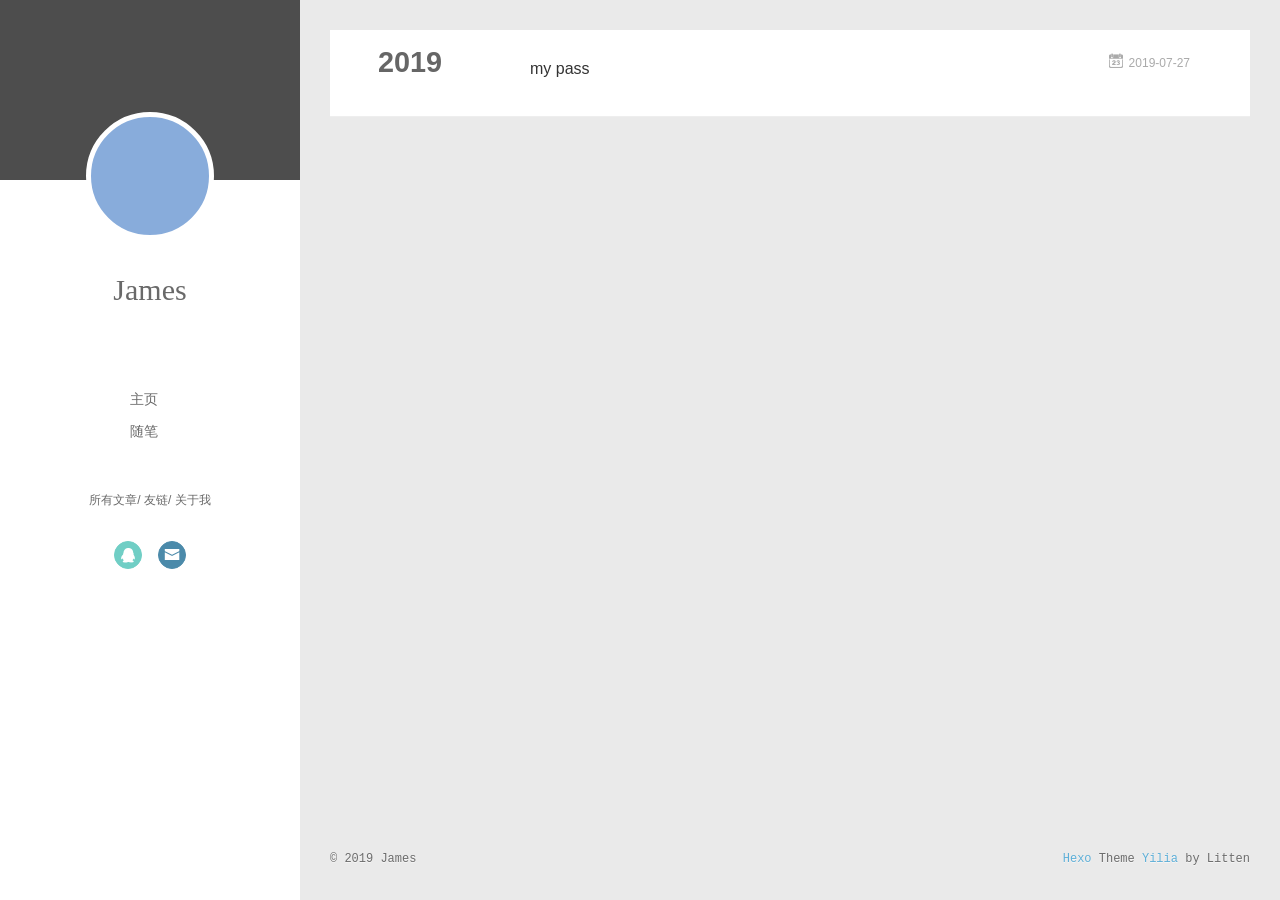
==== archives/index.html @ 57c25d5b "Site updated: 2019-07-27 14:23:24" ====
<!DOCTYPE html>
<html>

<head>
  <meta name="generator" content="Hexo 3.9.0">
  <meta charset="utf-8">

  <meta name="renderer" content="webkit">
  <meta http-equiv="X-UA-Compatible" content="IE=edge">
  <link rel="dns-prefetch" href="http://xzlxh.club">
  <title>Archives | WilimCode 专注技术成长</title>
  <meta name="viewport"
                                                                                  content="width=device-width, initial-scale=1, maximum-scale=1">
  <meta property="og:type" content="website">
  <meta property="og:title" content="WilimCode 专注技术成长">
  <meta property="og:url" content="http://xzlxh.club/archives/index.html">
  <meta property="og:site_name" content="WilimCode 专注技术成长">
  <meta property="og:locale" content="default">
  <meta name="twitter:card" content="summary">
  <meta name="twitter:title" content="WilimCode 专注技术成长">

  <link rel="alternative" href="/atom.xml" title="WilimCode 专注技术成长"
                                                                                  type="application/atom+xml">

  <link rel="icon" href="/favicon.png">

  <link rel="stylesheet" type="text/css" href="/./main.0cf68a.css">

  <style type="text/css">
    #container.show {
      background: linear-gradient(200deg, #a0cfe4, #e8c37e);
    }

  </style>

</head>

</html>

<body>
  <div id="container" q-class="show:isCtnShow">
    <canvas id="anm-canvas" class="anm-canvas"></canvas>
    <div class="left-col" q-class="show:isShow">
      <div class="overlay" style="background: #4d4d4d"></div>
      <div class="intrude-less">
        <header id="header" class="inner">
          <a href="/" class="profilepic">
            <img src="" class="js-avatar">
          </a>
          <hgroup>
            <h1 class="header-author"><a href="/">James</a></h1>
          </hgroup>

          <nav class="header-menu">
            <ul>

              <li><a href="/">主页</a></li>

              <li><a href="/tags/相册/">随笔</a></li>

            </ul>
          </nav>
          <nav class="header-smart-menu">

            <a q-on="click: openSlider(e, 'innerArchive')"
                                                                                            href="javascript:void(0)">所有文章</a>

            <a q-on="click: openSlider(e, 'friends')"
                                                                                            href="javascript:void(0)">友链</a>

            <a q-on="click: openSlider(e, 'aboutme')"
                                                                                            href="javascript:void(0)">关于我</a>

          </nav>
          <nav class="header-nav">
            <div class="social">

              <a class="qq" target="_blank" href="/1015693563" title="qq"><i
                                                                                                class="icon-qq"></i></a>

              <a class="mail" target="_blank" href="/1015693563@qq.com"
                                                                                              title="mail"><i
                                                                                                class="icon-mail"></i></a>

            </div>
          </nav>
        </header>
      </div>

    </div>
    <div class="mid-col" q-class="show:isShow,hide:isShow|isFalse">
      <nav id="mobile-nav">
        <div class="overlay js-overlay" style="background: #4d4d4d"></div>
        <div class="btnctn js-mobile-btnctn">
          <div class="slider-trigger list" q-on="click: openSlider(e)"><i
                                                                                            class="icon icon-sort"></i>
          </div>
        </div>
        <div class="intrude-less">
          <header id="header" class="inner">
            <div class="profilepic">
              <img src="" class="js-avatar">
            </div>
            <hgroup>
              <h1 class="header-author js-header-author">James</h1>
            </hgroup>

            <nav class="header-nav">
              <div class="social">

                <a class="qq" target="_blank" href="/1015693563" title="qq"><i
                                                                                                  class="icon-qq"></i></a>

                <a class="mail" target="_blank" href="/1015693563@qq.com"
                                                                                                title="mail"><i
                                                                                                  class="icon-mail"></i></a>

              </div>
            </nav>

            <nav class="header-menu js-header-menu">
              <ul style="width: 50%">

                <li style="width: 50%"><a href="/">主页</a></li>

                <li style="width: 50%"><a href="/tags/相册/">随笔</a></li>

              </ul>
            </nav>
          </header>
        </div>
        <div class="mobile-mask" style="display:none" q-show="isShow"></div>
      </nav>

      <div id="wrapper" class="body-wrap">
        <div class="menu-l">
          <div class="canvas-wrap">
            <canvas data-colors="#eaeaea" data-sectionHeight="100" data-contentId="js-content"
                                                                                            id="myCanvas1"
                                                                                            class="anm-canvas"></canvas>
          </div>
          <div id="js-content" class="content-ll">
            <section class="archives-wrap">
              <div class="archive-year-wrap">
                <a href="/archives/2019" class="archive-year">2019</a>
              </div>
              <div class="archives">

                <article class="archive-article archive-type-post">
                  <div class="archive-article-inner">
                    <header class="archive-article-header">
                      <div class="article-meta">
                        <a href="/2019/07/27/my-pass/"
                                                                                                        class="archive-article-date">
                          <time datetime="2019-07-27T04:00:51.000Z"
                                                                                                          itemprop="datePublished"><i
                                                                                                            class="icon-calendar icon"></i>2019-07-27</time>
                        </a>

                      </div>
                      <h1 itemprop="name">
                        <a class="archive-article-title"
                                                                                                        href="/2019/07/27/my-pass/">my
                          pass</a>
                      </h1>

                      <div class="article-info info-on-right">

                      </div>
                      <div class="clearfix"></div>
                    </header>
                  </div>
                </article>

              </div>
            </section>

          </div>
        </div>
      </div>
      <footer id="footer">
        <div class="outer">
          <div id="footer-info">
            <div class="footer-left">
              &copy; 2019 James
            </div>
            <div class="footer-right">
              <a href="http://hexo.io/" target="_blank">Hexo</a> Theme <a href="https://github.com/litten/hexo-theme-yilia"
                                                                                              target="_blank">Yilia</a>
              by Litten
            </div>
          </div>
        </div>
      </footer>

    </div>
    <script>
      var yiliaConfig = {
        mathjax: false,
        isHome: false,
        isPost: false,
        isArchive: true,
        isTag: false,
        isCategory: false,
        open_in_new: true,
        toc_hide_index: true,
        root: "/",
        innerArchive: true,
        showTags: false
      }

    </script>

    <script>
      ! function(t) {
        function n(e) {
          if (r[e]) return r[e].exports;
          var i = r[e] = {
            exports: {},
            id: e,
            loaded: !1
          };
          return t[e].call(i.exports, i, i.exports, n), i.loaded = !0, i.exports
        }
        var r = {};
        n.m = t, n.c = r, n.p = "./", n(0)
      }([function(t, n, r) {
        r(195), t.exports = r(191)
      }, function(t, n, r) {
        var e = r(3),
          i = r(52),
          o = r(27),
          u = r(28),
          c = r(53),
          f = "prototype",
          a = function(t, n, r) {
            var s, l, h, v, p = t & a.F,
              d = t & a.G,
              y = t & a.S,
              g = t & a.P,
              b = t & a.B,
              m = d ? e : y ? e[n] || (e[n] = {}) : (e[n] || {})[f],
              x = d ? i : i[n] || (i[n] = {}),
              w = x[f] || (x[f] = {});
            d && (r = n);
            for (s in r) l = !p && m && void 0 !== m[s], h = (l ? m : r)[s],
              v =
              b && l ? c(h, e) : g && "function" == typeof h ? c(Function
                .call,
                h) : h, m && u(m, s, h, t & a.U), x[s] != h && o(x, s, v),
              g &&
              w[s] != h && (w[s] = h)
          };
        e.core = i, a.F = 1, a.G = 2, a.S = 4, a.P = 8, a.B = 16, a.W = 32,
          a
          .U = 64, a.R = 128, t.exports = a
      }, function(t, n, r) {
        var e = r(6);
        t.exports = function(t) {
          if (!e(t)) throw TypeError(t + " is not an object!");
          return t
        }
      }, function(t, n) {
        var r = t.exports = "undefined" != typeof window && window.Math ==
          Math ? window : "undefined" != typeof self && self.Math == Math ?
          self : Function("return this")();
        "number" == typeof __g && (__g = r)
      }, function(t, n) {
        t.exports = function(t) {
          try {
            return !!t()
          } catch (t) {
            return !0
          }
        }
      }, function(t, n) {
        var r = t.exports = "undefined" != typeof window && window.Math ==
          Math ? window : "undefined" != typeof self && self.Math == Math ?
          self : Function("return this")();
        "number" == typeof __g && (__g = r)
      }, function(t, n) {
        t.exports = function(t) {
          return "object" == typeof t ? null !== t : "function" ==
            typeof t
        }
      }, function(t, n, r) {
        var e = r(126)("wks"),
          i = r(76),
          o = r(3).Symbol,
          u = "function" == typeof o;
        (t.exports = function(t) {
          return e[t] || (e[t] = u && o[t] || (u ? o : i)("Symbol." + t))
        }).store = e
      }, function(t, n) {
        var r = {}.hasOwnProperty;
        t.exports = function(t, n) {
          return r.call(t, n)
        }
      }, function(t, n, r) {
        var e = r(94),
          i = r(33);
        t.exports = function(t) {
          return e(i(t))
        }
      }, function(t, n, r) {
        t.exports = !r(4)(function() {
          return 7 != Object.defineProperty({}, "a", {
            get: function() {
              return 7
            }
          }).a
        })
      }, function(t, n, r) {
        var e = r(2),
          i = r(167),
          o = r(50),
          u = Object.defineProperty;
        n.f = r(10) ? Object.defineProperty : function(t, n, r) {
          if (e(t), n = o(n, !0), e(r), i) try {
            return u(t, n, r)
          } catch (t) {}
          if ("get" in r || "set" in r) throw TypeError(
            "Accessors not supported!");
          return "value" in r && (t[n] = r.value), t
        }
      }, function(t, n, r) {
        t.exports = !r(18)(function() {
          return 7 != Object.defineProperty({}, "a", {
            get: function() {
              return 7
            }
          }).a
        })
      }, function(t, n, r) {
        var e = r(14),
          i = r(22);
        t.exports = r(12) ? function(t, n, r) {
          return e.f(t, n, i(1, r))
        } : function(t, n, r) {
          return t[n] = r, t
        }
      }, function(t, n, r) {
        var e = r(20),
          i = r(58),
          o = r(42),
          u = Object.defineProperty;
        n.f = r(12) ? Object.defineProperty : function(t, n, r) {
          if (e(t), n = o(n, !0), e(r), i) try {
            return u(t, n, r)
          } catch (t) {}
          if ("get" in r || "set" in r) throw TypeError(
            "Accessors not supported!");
          return "value" in r && (t[n] = r.value), t
        }
      }, function(t, n, r) {
        var e = r(40)("wks"),
          i = r(23),
          o = r(5).Symbol,
          u = "function" == typeof o;
        (t.exports = function(t) {
          return e[t] || (e[t] = u && o[t] || (u ? o : i)("Symbol." + t))
        }).store = e
      }, function(t, n, r) {
        var e = r(67),
          i = Math.min;
        t.exports = function(t) {
          return t > 0 ? i(e(t), 9007199254740991) : 0
        }
      }, function(t, n, r) {
        var e = r(46);
        t.exports = function(t) {
          return Object(e(t))
        }
      }, function(t, n) {
        t.exports = function(t) {
          try {
            return !!t()
          } catch (t) {
            return !0
          }
        }
      }, function(t, n, r) {
        var e = r(63),
          i = r(34);
        t.exports = Object.keys || function(t) {
          return e(t, i)
        }
      }, function(t, n, r) {
        var e = r(21);
        t.exports = function(t) {
          if (!e(t)) throw TypeError(t + " is not an object!");
          return t
        }
      }, function(t, n) {
        t.exports = function(t) {
          return "object" == typeof t ? null !== t : "function" ==
            typeof t
        }
      }, function(t, n) {
        t.exports = function(t, n) {
          return {
            enumerable: !(1 & t),
            configurable: !(2 & t),
            writable: !(4 & t),
            value: n
          }
        }
      }, function(t, n) {
        var r = 0,
          e = Math.random();
        t.exports = function(t) {
          return "Symbol(".concat(void 0 === t ? "" : t, ")_", (++r + e)
            .toString(36))
        }
      }, function(t, n) {
        var r = {}.hasOwnProperty;
        t.exports = function(t, n) {
          return r.call(t, n)
        }
      }, function(t, n) {
        var r = t.exports = {
          version: "2.4.0"
        };
        "number" == typeof __e && (__e = r)
      }, function(t, n) {
        t.exports = function(t) {
          if ("function" != typeof t) throw TypeError(t +
            " is not a function!");
          return t
        }
      }, function(t, n, r) {
        var e = r(11),
          i = r(66);
        t.exports = r(10) ? function(t, n, r) {
          return e.f(t, n, i(1, r))
        } : function(t, n, r) {
          return t[n] = r, t
        }
      }, function(t, n, r) {
        var e = r(3),
          i = r(27),
          o = r(24),
          u = r(76)("src"),
          c = "toString",
          f = Function[c],
          a = ("" + f).split(c);
        r(52).inspectSource = function(t) {
          return f.call(t)
        }, (t.exports = function(t, n, r, c) {
          var f = "function" == typeof r;
          f && (o(r, "name") || i(r, "name", n)), t[n] !== r && (f && (
              o(r,
                u) || i(r, u, t[n] ? "" + t[n] : a.join(String(n)))),
            t ===
            e ? t[n] = r : c ? t[n] ? t[n] = r : i(t, n, r) : (
              delete t[
                n], i(t, n, r)))
        })(Function.prototype, c, function() {
          return "function" == typeof this && this[u] || f.call(this)
        })
      }, function(t, n, r) {
        var e = r(1),
          i = r(4),
          o = r(46),
          u = function(t, n, r, e) {
            var i = String(o(t)),
              u = "<" + n;
            return "" !== r && (u += " " + r + '="' + String(e).replace(
              /"/g,
              "&quot;") + '"'), u + ">" + i + "</" + n + ">"
          };
        t.exports = function(t, n) {
          var r = {};
          r[t] = n(u), e(e.P + e.F * i(function() {
            var n = "" [t]('"');
            return n !== n.toLowerCase() || n.split('"').length > 3
          }), "String", r)
        }
      }, function(t, n, r) {
        var e = r(115),
          i = r(46);
        t.exports = function(t) {
          return e(i(t))
        }
      }, function(t, n, r) {
        var e = r(116),
          i = r(66),
          o = r(30),
          u = r(50),
          c = r(24),
          f = r(167),
          a = Object.getOwnPropertyDescriptor;
        n.f = r(10) ? a : function(t, n) {
          if (t = o(t), n = u(n, !0), f) try {
            return a(t, n)
          } catch (t) {}
          if (c(t, n)) return i(!e.f.call(t, n), t[n])
        }
      }, function(t, n, r) {
        var e = r(24),
          i = r(17),
          o = r(145)("IE_PROTO"),
          u = Object.prototype;
        t.exports = Object.getPrototypeOf || function(t) {
          return t = i(t), e(t, o) ? t[o] : "function" == typeof t
            .constructor && t instanceof t.constructor ? t.constructor
            .prototype : t instanceof Object ? u : null
        }
      }, function(t, n) {
        t.exports = function(t) {
          if (void 0 == t) throw TypeError("Can't call method on  " + t);
          return t
        }
      }, function(t, n) {
        t.exports =
          "constructor,hasOwnProperty,isPrototypeOf,propertyIsEnumerable,toLocaleString,toString,valueOf"
          .split(",")
      }, function(t, n) {
        t.exports = {}
      }, function(t, n) {
        t.exports = !0
      }, function(t, n) {
        n.f = {}.propertyIsEnumerable
      }, function(t, n, r) {
        var e = r(14).f,
          i = r(8),
          o = r(15)("toStringTag");
        t.exports = function(t, n, r) {
          t && !i(t = r ? t : t.prototype, o) && e(t, o, {
            configurable: !0,
            value: n
          })
        }
      }, function(t, n, r) {
        var e = r(40)("keys"),
          i = r(23);
        t.exports = function(t) {
          return e[t] || (e[t] = i(t))
        }
      }, function(t, n, r) {
        var e = r(5),
          i = "__core-js_shared__",
          o = e[i] || (e[i] = {});
        t.exports = function(t) {
          return o[t] || (o[t] = {})
        }
      }, function(t, n) {
        var r = Math.ceil,
          e = Math.floor;
        t.exports = function(t) {
          return isNaN(t = +t) ? 0 : (t > 0 ? e : r)(t)
        }
      }, function(t, n, r) {
        var e = r(21);
        t.exports = function(t, n) {
          if (!e(t)) return t;
          var r, i;
          if (n && "function" == typeof(r = t.toString) && !e(i = r.call(
              t)))
            return i;
          if ("function" == typeof(r = t.valueOf) && !e(i = r.call(t)))
            return i;
          if (!n && "function" == typeof(r = t.toString) && !e(i = r.call(
              t)))
            return i;
          throw TypeError("Can't convert object to primitive value")
        }
      }, function(t, n, r) {
        var e = r(5),
          i = r(25),
          o = r(36),
          u = r(44),
          c = r(14).f;
        t.exports = function(t) {
          var n = i.Symbol || (i.Symbol = o ? {} : e.Symbol || {});
          "_" == t.charAt(0) || t in n || c(n, t, {
            value: u.f(t)
          })
        }
      }, function(t, n, r) {
        n.f = r(15)
      }, function(t, n) {
        var r = {}.toString;
        t.exports = function(t) {
          return r.call(t).slice(8, -1)
        }
      }, function(t, n) {
        t.exports = function(t) {
          if (void 0 == t) throw TypeError("Can't call method on  " + t);
          return t
        }
      }, function(t, n, r) {
        var e = r(4);
        t.exports = function(t, n) {
          return !!t && e(function() {
            n ? t.call(null, function() {}, 1) : t.call(null)
          })
        }
      }, function(t, n, r) {
        var e = r(53),
          i = r(115),
          o = r(17),
          u = r(16),
          c = r(203);
        t.exports = function(t, n) {
          var r = 1 == t,
            f = 2 == t,
            a = 3 == t,
            s = 4 == t,
            l = 6 == t,
            h = 5 == t || l,
            v = n || c;
          return function(n, c, p) {
            for (var d, y, g = o(n), b = i(g), m = e(c, p, 3), x = u(b
                  .length), w = 0, S = r ? v(n, x) : f ? v(n, 0) :
                void 0; x >
              w; w++)
              if ((h || w in b) && (d = b[w], y = m(d, w, g), t))
                if (r) S[w] = y;
                else if (y) switch (t) {
              case 3:
                return !0;
              case 5:
                return d;
              case 6:
                return w;
              case 2:
                S.push(d)
            } else if (s) return !1;
            return l ? -1 : a || s ? s : S
          }
        }
      }, function(t, n, r) {
        var e = r(1),
          i = r(52),
          o = r(4);
        t.exports = function(t, n) {
          var r = (i.Object || {})[t] || Object[t],
            u = {};
          u[t] = n(r), e(e.S + e.F * o(function() {
            r(1)
          }), "Object", u)
        }
      }, function(t, n, r) {
        var e = r(6);
        t.exports = function(t, n) {
          if (!e(t)) return t;
          var r, i;
          if (n && "function" == typeof(r = t.toString) && !e(i = r.call(
              t)))
            return i;
          if ("function" == typeof(r = t.valueOf) && !e(i = r.call(t)))
            return i;
          if (!n && "function" == typeof(r = t.toString) && !e(i = r.call(
              t)))
            return i;
          throw TypeError("Can't convert object to primitive value")
        }
      }, function(t, n, r) {
        var e = r(5),
          i = r(25),
          o = r(91),
          u = r(13),
          c = "prototype",
          f = function(t, n, r) {
            var a, s, l, h = t & f.F,
              v = t & f.G,
              p = t & f.S,
              d = t & f.P,
              y = t & f.B,
              g = t & f.W,
              b = v ? i : i[n] || (i[n] = {}),
              m = b[c],
              x = v ? e : p ? e[n] : (e[n] || {})[c];
            v && (r = n);
            for (a in r)(s = !h && x && void 0 !== x[a]) && a in b || (l =
              s ?
              x[a] : r[a], b[a] = v && "function" != typeof x[a] ? r[a] :
              y &&
              s ? o(l, e) : g && x[a] == l ? function(t) {
                var n = function(n, r, e) {
                  if (this instanceof t) {
                    switch (arguments.length) {
                      case 0:
                        return new t;
                      case 1:
                        return new t(n);
                      case 2:
                        return new t(n, r)
                    }
                    return new t(n, r, e)
                  }
                  return t.apply(this, arguments)
                };
                return n[c] = t[c], n
              }(l) : d && "function" == typeof l ? o(Function.call, l) :
              l,
              d && ((b.virtual || (b.virtual = {}))[a] = l, t & f.R &&
                m && !
                m[a] && u(m, a, l)))
          };
        f.F = 1, f.G = 2, f.S = 4, f.P = 8, f.B = 16, f.W = 32, f.U = 64, f
          .R =
          128, t.exports = f
      }, function(t, n) {
        var r = t.exports = {
          version: "2.4.0"
        };
        "number" == typeof __e && (__e = r)
      }, function(t, n, r) {
        var e = r(26);
        t.exports = function(t, n, r) {
          if (e(t), void 0 === n) return t;
          switch (r) {
            case 1:
              return function(r) {
                return t.call(n, r)
              };
            case 2:
              return function(r, e) {
                return t.call(n, r, e)
              };
            case 3:
              return function(r, e, i) {
                return t.call(n, r, e, i)
              }
          }
          return function() {
            return t.apply(n, arguments)
          }
        }
      }, function(t, n, r) {
        var e = r(183),
          i = r(1),
          o = r(126)("metadata"),
          u = o.store || (o.store = new(r(186))),
          c = function(t, n, r) {
            var i = u.get(t);
            if (!i) {
              if (!r) return;
              u.set(t, i = new e)
            }
            var o = i.get(n);
            if (!o) {
              if (!r) return;
              i.set(n, o = new e)
            }
            return o
          },
          f = function(t, n, r) {
            var e = c(n, r, !1);
            return void 0 !== e && e.has(t)
          },
          a = function(t, n, r) {
            var e = c(n, r, !1);
            return void 0 === e ? void 0 : e.get(t)
          },
          s = function(t, n, r, e) {
            c(r, e, !0).set(t, n)
          },
          l = function(t, n) {
            var r = c(t, n, !1),
              e = [];
            return r && r.forEach(function(t, n) {
              e.push(n)
            }), e
          },
          h = function(t) {
            return void 0 === t || "symbol" == typeof t ? t : String(t)
          },
          v = function(t) {
            i(i.S, "Reflect", t)
          };
        t.exports = {
          store: u,
          map: c,
          has: f,
          get: a,
          set: s,
          keys: l,
          key: h,
          exp: v
        }
      }, function(t, n, r) {
        "use strict";
        if (r(10)) {
          var e = r(69),
            i = r(3),
            o = r(4),
            u = r(1),
            c = r(127),
            f = r(152),
            a = r(53),
            s = r(68),
            l = r(66),
            h = r(27),
            v = r(73),
            p = r(67),
            d = r(16),
            y = r(75),
            g = r(50),
            b = r(24),
            m = r(180),
            x = r(114),
            w = r(6),
            S = r(17),
            _ = r(137),
            O = r(70),
            E = r(32),
            P = r(71).f,
            j = r(154),
            F = r(76),
            M = r(7),
            A = r(48),
            N = r(117),
            T = r(146),
            I = r(155),
            k = r(80),
            L = r(123),
            R = r(74),
            C = r(130),
            D = r(160),
            U = r(11),
            W = r(31),
            G = U.f,
            B = W.f,
            V = i.RangeError,
            z = i.TypeError,
            q = i.Uint8Array,
            K = "ArrayBuffer",
            J = "Shared" + K,
            Y = "BYTES_PER_ELEMENT",
            H = "prototype",
            $ = Array[H],
            X = f.ArrayBuffer,
            Q = f.DataView,
            Z = A(0),
            tt = A(2),
            nt = A(3),
            rt = A(4),
            et = A(5),
            it = A(6),
            ot = N(!0),
            ut = N(!1),
            ct = I.values,
            ft = I.keys,
            at = I.entries,
            st = $.lastIndexOf,
            lt = $.reduce,
            ht = $.reduceRight,
            vt = $.join,
            pt = $.sort,
            dt = $.slice,
            yt = $.toString,
            gt = $.toLocaleString,
            bt = M("iterator"),
            mt = M("toStringTag"),
            xt = F("typed_constructor"),
            wt = F("def_constructor"),
            St = c.CONSTR,
            _t = c.TYPED,
            Ot = c.VIEW,
            Et = "Wrong length!",
            Pt = A(1, function(t, n) {
              return Tt(T(t, t[wt]), n)
            }),
            jt = o(function() {
              return 1 === new q(new Uint16Array([1]).buffer)[0]
            }),
            Ft = !!q && !!q[H].set && o(function() {
              new q(1).set({})
            }),
            Mt = function(t, n) {
              if (void 0 === t) throw z(Et);
              var r = +t,
                e = d(t);
              if (n && !m(r, e)) throw V(Et);
              return e
            },
            At = function(t, n) {
              var r = p(t);
              if (r < 0 || r % n) throw V("Wrong offset!");
              return r
            },
            Nt = function(t) {
              if (w(t) && _t in t) return t;
              throw z(t + " is not a typed array!")
            },
            Tt = function(t, n) {
              if (!(w(t) && xt in t)) throw z(
                "It is not a typed array constructor!");
              return new t(n)
            },
            It = function(t, n) {
              return kt(T(t, t[wt]), n)
            },
            kt = function(t, n) {
              for (var r = 0, e = n.length, i = Tt(t, e); e > r;) i[r] = n[
                r++];
              return i
            },
            Lt = function(t, n, r) {
              G(t, n, {
                get: function() {
                  return this._d[r]
                }
              })
            },
            Rt = function(t) {
              var n, r, e, i, o, u, c = S(t),
                f = arguments.length,
                s = f > 1 ? arguments[1] : void 0,
                l = void 0 !== s,
                h = j(c);
              if (void 0 != h && !_(h)) {
                for (u = h.call(c), e = [], n = 0; !(o = u.next())
                  .done; n++) e
                  .push(o.value);
                c = e
              }
              for (l && f > 2 && (s = a(s, arguments[2], 2)), n = 0, r = d(c
                  .length), i = Tt(this, r); r > n; n++) i[n] = l ? s(c[n],
                  n) :
                c[n];
              return i
            },
            Ct = function() {
              for (var t = 0, n = arguments.length, r = Tt(this, n); n > t;)
                r[
                  t] = arguments[t++];
              return r
            },
            Dt = !!q && o(function() {
              gt.call(new q(1))
            }),
            Ut = function() {
              return gt.apply(Dt ? dt.call(Nt(this)) : Nt(this), arguments)
            },
            Wt = {
              copyWithin: function(t, n) {
                return D.call(Nt(this), t, n, arguments.length > 2 ?
                  arguments[2] : void 0)
              },
              every: function(t) {
                return rt(Nt(this), t, arguments.length > 1 ? arguments[
                  1] :
                  void 0)
              },
              fill: function(t) {
                return C.apply(Nt(this), arguments)
              },
              filter: function(t) {
                return It(this, tt(Nt(this), t, arguments.length > 1 ?
                  arguments[1] : void 0))
              },
              find: function(t) {
                return et(Nt(this), t, arguments.length > 1 ? arguments[
                  1] :
                  void 0)
              },
              findIndex: function(t) {
                return it(Nt(this), t, arguments.length > 1 ? arguments[
                  1] :
                  void 0)
              },
              forEach: function(t) {
                Z(Nt(this), t, arguments.length > 1 ? arguments[1] :
                  void 0)
              },
              indexOf: function(t) {
                return ut(Nt(this), t, arguments.length > 1 ? arguments[
                  1] :
                  void 0)
              },
              includes: function(t) {
                return ot(Nt(this), t, arguments.length > 1 ? arguments[
                  1] :
                  void 0)
              },
              join: function(t) {
                return vt.apply(Nt(this), arguments)
              },
              lastIndexOf: function(t) {
                return st.apply(Nt(this), arguments)
              },
              map: function(t) {
                return Pt(Nt(this), t, arguments.length > 1 ? arguments[
                  1] :
                  void 0)
              },
              reduce: function(t) {
                return lt.apply(Nt(this), arguments)
              },
              reduceRight: function(t) {
                return ht.apply(Nt(this), arguments)
              },
              reverse: function() {
                for (var t, n = this, r = Nt(n).length, e = Math.floor(r /
                      2),
                    i = 0; i < e;) t = n[i], n[i++] = n[--r], n[r] = t;
                return n
              },
              some: function(t) {
                return nt(Nt(this), t, arguments.length > 1 ? arguments[
                  1] :
                  void 0)
              },
              sort: function(t) {
                return pt.call(Nt(this), t)
              },
              subarray: function(t, n) {
                var r = Nt(this),
                  e = r.length,
                  i = y(t, e);
                return new(T(r, r[wt]))(r.buffer, r.byteOffset + i * r
                  .BYTES_PER_ELEMENT, d((void 0 === n ? e : y(n, e)) -
                    i))
              }
            },
            Gt = function(t, n) {
              return It(this, dt.call(Nt(this), t, n))
            },
            Bt = function(t) {
              Nt(this);
              var n = At(arguments[1], 1),
                r = this.length,
                e = S(t),
                i = d(e.length),
                o = 0;
              if (i + n > r) throw V(Et);
              for (; o < i;) this[n + o] = e[o++]
            },
            Vt = {
              entries: function() {
                return at.call(Nt(this))
              },
              keys: function() {
                return ft.call(Nt(this))
              },
              values: function() {
                return ct.call(Nt(this))
              }
            },
            zt = function(t, n) {
              return w(t) && t[_t] && "symbol" != typeof n && n in t &&
                String(+
                  n) == String(n)
            },
            qt = function(t, n) {
              return zt(t, n = g(n, !0)) ? l(2, t[n]) : B(t, n)
            },
            Kt = function(t, n, r) {
              return !(zt(t, n = g(n, !0)) && w(r) && b(r, "value")) || b(r,
                  "get") || b(r, "set") || r.configurable || b(r,
                  "writable") &&
                !r.writable || b(r, "enumerable") && !r.enumerable ? G(t, n,
                  r) : (t[n] = r.value, t)
            };
          St || (W.f = qt, U.f = Kt), u(u.S + u.F * !St, "Object", {
            getOwnPropertyDescriptor: qt,
            defineProperty: Kt
          }), o(function() {
            yt.call({})
          }) && (yt = gt = function() {
            return vt.call(this)
          });
          var Jt = v({}, Wt);
          v(Jt, Vt), h(Jt, bt, Vt.values), v(Jt, {
            slice: Gt,
            set: Bt,
            constructor: function() {},
            toString: yt,
            toLocaleString: Ut
          }), Lt(Jt, "buffer", "b"), Lt(Jt, "byteOffset", "o"), Lt(Jt,
            "byteLength", "l"), Lt(Jt, "length", "e"), G(Jt, mt, {
            get: function() {
              return this[_t]
            }
          }), t.exports = function(t, n, r, f) {
            f = !!f;
            var a = t + (f ? "Clamped" : "") + "Array",
              l = "Uint8Array" != a,
              v = "get" + t,
              p = "set" + t,
              y = i[a],
              g = y || {},
              b = y && E(y),
              m = !y || !c.ABV,
              S = {},
              _ = y && y[H],
              j = function(t, r) {
                var e = t._d;
                return e.v[v](r * n + e.o, jt)
              },
              F = function(t, r, e) {
                var i = t._d;
                f && (e = (e = Math.round(e)) < 0 ? 0 : e > 255 ? 255 :
                  255 &
                  e), i.v[p](r * n + i.o, e, jt)
              },
              M = function(t, n) {
                G(t, n, {
                  get: function() {
                    return j(this, n)
                  },
                  set: function(t) {
                    return F(this, n, t)
                  },
                  enumerable: !0
                })
              };
            m ? (y = r(function(t, r, e, i) {
              s(t, y, a, "_d");
              var o, u, c, f, l = 0,
                v = 0;
              if (w(r)) {
                if (!(r instanceof X || (f = x(r)) == K || f == J))
                  return _t in r ? kt(y, r) : Rt.call(y, r);
                o = r, v = At(e, n);
                var p = r.byteLength;
                if (void 0 === i) {
                  if (p % n) throw V(Et);
                  if ((u = p - v) < 0) throw V(Et)
                } else if ((u = d(i) * n) + v > p) throw V(Et);
                c = u / n
              } else c = Mt(r, !0), u = c * n, o = new X(u);
              for (h(t, "_d", {
                  b: o,
                  o: v,
                  l: u,
                  e: c,
                  v: new Q(o)
                }); l < c;) M(t, l++)
            }), _ = y[H] = O(Jt), h(_, "constructor", y)) : L(function(
              t) {
              new y(null), new y(t)
            }, !0) || (y = r(function(t, r, e, i) {
              s(t, y, a);
              var o;
              return w(r) ? r instanceof X || (o = x(r)) == K ||
                o ==
                J ? void 0 !== i ? new g(r, At(e, n), i) :
                void 0 !==
                e ? new g(r, At(e, n)) : new g(r) : _t in r ? kt(y,
                  r) :
                Rt.call(y, r) : new g(Mt(r, l))
            }), Z(b !== Function.prototype ? P(g).concat(P(b)) : P(g),
              function(t) {
                t in y || h(y, t, g[t])
              }), y[H] = _, e || (_.constructor = y));
            var A = _[bt],
              N = !!A && ("values" == A.name || void 0 == A.name),
              T = Vt.values;
            h(y, xt, !0), h(_, _t, a), h(_, Ot, !0), h(_, wt, y), (f ?
              new y(
                1)[mt] == a : mt in _) || G(_, mt, {
              get: function() {
                return a
              }
            }), S[a] = y, u(u.G + u.W + u.F * (y != g), S), u(u.S, a, {
              BYTES_PER_ELEMENT: n,
              from: Rt,
              of: Ct
            }), Y in _ || h(_, Y, n), u(u.P, a, Wt), R(a), u(u.P + u.F *
              Ft,
              a, {
                set: Bt
              }), u(u.P + u.F * !N, a, Vt), u(u.P + u.F * (_.toString !=
              yt), a, {
              toString: yt
            }), u(u.P + u.F * o(function() {
              new y(1).slice()
            }), a, {
              slice: Gt
            }), u(u.P + u.F * (o(function() {
              return [1, 2].toLocaleString() != new y([1, 2])
                .toLocaleString()
            }) || !o(function() {
              _.toLocaleString.call([1, 2])
            })), a, {
              toLocaleString: Ut
            }), k[a] = N ? A : T, e || N || h(_, bt, T)
          }
        } else t.exports = function() {}
      }, function(t, n) {
        var r = {}.toString;
        t.exports = function(t) {
          return r.call(t).slice(8, -1)
        }
      }, function(t, n, r) {
        var e = r(21),
          i = r(5).document,
          o = e(i) && e(i.createElement);
        t.exports = function(t) {
          return o ? i.createElement(t) : {}
        }
      }, function(t, n, r) {
        t.exports = !r(12) && !r(18)(function() {
          return 7 != Object.defineProperty(r(57)("div"), "a", {
            get: function() {
              return 7
            }
          }).a
        })
      }, function(t, n, r) {
        "use strict";
        var e = r(36),
          i = r(51),
          o = r(64),
          u = r(13),
          c = r(8),
          f = r(35),
          a = r(96),
          s = r(38),
          l = r(103),
          h = r(15)("iterator"),
          v = !([].keys && "next" in [].keys()),
          p = "keys",
          d = "values",
          y = function() {
            return this
          };
        t.exports = function(t, n, r, g, b, m, x) {
          a(r, n, g);
          var w, S, _, O = function(t) {
              if (!v && t in F) return F[t];
              switch (t) {
                case p:
                case d:
                  return function() {
                    return new r(this, t)
                  }
              }
              return function() {
                return new r(this, t)
              }
            },
            E = n + " Iterator",
            P = b == d,
            j = !1,
            F = t.prototype,
            M = F[h] || F["@@iterator"] || b && F[b],
            A = M || O(b),
            N = b ? P ? O("entries") : A : void 0,
            T = "Array" == n ? F.entries || M : M;
          if (T && (_ = l(T.call(new t))) !== Object.prototype && (s(_, E,
              !
              0), e || c(_, h) || u(_, h, y)), P && M && M.name !== d && (
              j = !0, A = function() {
                return M.call(this)
              }), e && !x || !v && !j && F[h] || u(F, h, A), f[n] = A, f[
              E] =
            y, b)
            if (w = {
                values: P ? A : O(d),
                keys: m ? A : O(p),
                entries: N
              }, x)
              for (S in w) S in F || o(F, S, w[S]);
            else i(i.P + i.F * (v || j), n, w);
          return w
        }
      }, function(t, n, r) {
        var e = r(20),
          i = r(100),
          o = r(34),
          u = r(39)("IE_PROTO"),
          c = function() {},
          f = "prototype",
          a = function() {
            var t, n = r(57)("iframe"),
              e = o.length;
            for (n.style.display = "none", r(93).appendChild(n), n.src =
              "javascript:", t = n.contentWindow.document, t.open(), t
              .write(
                "<script>document.F=Object<\/script>"), t.close(), a = t
              .F; e--;
            ) delete a[f][o[e]];
            return a()
          };
        t.exports = Object.create || function(t, n) {
          var r;
          return null !== t ? (c[f] = e(t), r = new c, c[f] = null, r[u] =
            t) : r = a(), void 0 === n ? r : i(r, n)
        }
      }, function(t, n, r) {
        var e = r(63),
          i = r(34).concat("length", "prototype");
        n.f = Object.getOwnPropertyNames || function(t) {
          return e(t, i)
        }
      }, function(t, n) {
        n.f = Object.getOwnPropertySymbols
      }, function(t, n, r) {
        var e = r(8),
          i = r(9),
          o = r(90)(!1),
          u = r(39)("IE_PROTO");
        t.exports = function(t, n) {
          var r, c = i(t),
            f = 0,
            a = [];
          for (r in c) r != u && e(c, r) && a.push(r);
          for (; n.length > f;) e(c, r = n[f++]) && (~o(a, r) || a.push(
            r));
          return a
        }
      }, function(t, n, r) {
        t.exports = r(13)
      }, function(t, n, r) {
        var e = r(76)("meta"),
          i = r(6),
          o = r(24),
          u = r(11).f,
          c = 0,
          f = Object.isExtensible || function() {
            return !0
          },
          a = !r(4)(function() {
            return f(Object.preventExtensions({}))
          }),
          s = function(t) {
            u(t, e, {
              value: {
                i: "O" + ++c,
                w: {}
              }
            })
          },
          l = function(t, n) {
            if (!i(t)) return "symbol" == typeof t ? t : ("string" ==
              typeof t ?
              "S" : "P") + t;
            if (!o(t, e)) {
              if (!f(t)) return "F";
              if (!n) return "E";
              s(t)
            }
            return t[e].i
          },
          h = function(t, n) {
            if (!o(t, e)) {
              if (!f(t)) return !0;
              if (!n) return !1;
              s(t)
            }
            return t[e].w
          },
          v = function(t) {
            return a && p.NEED && f(t) && !o(t, e) && s(t), t
          },
          p = t.exports = {
            KEY: e,
            NEED: !1,
            fastKey: l,
            getWeak: h,
            onFreeze: v
          }
      }, function(t, n) {
        t.exports = function(t, n) {
          return {
            enumerable: !(1 & t),
            configurable: !(2 & t),
            writable: !(4 & t),
            value: n
          }
        }
      }, function(t, n) {
        var r = Math.ceil,
          e = Math.floor;
        t.exports = function(t) {
          return isNaN(t = +t) ? 0 : (t > 0 ? e : r)(t)
        }
      }, function(t, n) {
        t.exports = function(t, n, r, e) {
          if (!(t instanceof n) || void 0 !== e && e in t)
          throw TypeError(r +
              ": incorrect invocation!");
          return t
        }
      }, function(t, n) {
        t.exports = !1
      }, function(t, n, r) {
        var e = r(2),
          i = r(173),
          o = r(133),
          u = r(145)("IE_PROTO"),
          c = function() {},
          f = "prototype",
          a = function() {
            var t, n = r(132)("iframe"),
              e = o.length;
            for (n.style.display = "none", r(135).appendChild(n), n.src =
              "javascript:", t = n.contentWindow.document, t.open(), t
              .write(
                "<script>document.F=Object<\/script>"), t.close(), a = t
              .F; e--;
            ) delete a[f][o[e]];
            return a()
          };
        t.exports = Object.create || function(t, n) {
          var r;
          return null !== t ? (c[f] = e(t), r = new c, c[f] = null, r[u] =
            t) : r = a(), void 0 === n ? r : i(r, n)
        }
      }, function(t, n, r) {
        var e = r(175),
          i = r(133).concat("length", "prototype");
        n.f = Object.getOwnPropertyNames || function(t) {
          return e(t, i)
        }
      }, function(t, n, r) {
        var e = r(175),
          i = r(133);
        t.exports = Object.keys || function(t) {
          return e(t, i)
        }
      }, function(t, n, r) {
        var e = r(28);
        t.exports = function(t, n, r) {
          for (var i in n) e(t, i, n[i], r);
          return t
        }
      }, function(t, n, r) {
        "use strict";
        var e = r(3),
          i = r(11),
          o = r(10),
          u = r(7)("species");
        t.exports = function(t) {
          var n = e[t];
          o && n && !n[u] && i.f(n, u, {
            configurable: !0,
            get: function() {
              return this
            }
          })
        }
      }, function(t, n, r) {
        var e = r(67),
          i = Math.max,
          o = Math.min;
        t.exports = function(t, n) {
          return t = e(t), t < 0 ? i(t + n, 0) : o(t, n)
        }
      }, function(t, n) {
        var r = 0,
          e = Math.random();
        t.exports = function(t) {
          return "Symbol(".concat(void 0 === t ? "" : t, ")_", (++r + e)
            .toString(36))
        }
      }, function(t, n, r) {
        var e = r(33);
        t.exports = function(t) {
          return Object(e(t))
        }
      }, function(t, n, r) {
        var e = r(7)("unscopables"),
          i = Array.prototype;
        void 0 == i[e] && r(27)(i, e, {}), t.exports = function(t) {
          i[e][t] = !0
        }
      }, function(t, n, r) {
        var e = r(53),
          i = r(169),
          o = r(137),
          u = r(2),
          c = r(16),
          f = r(154),
          a = {},
          s = {},
          n = t.exports = function(t, n, r, l, h) {
            var v, p, d, y, g = h ? function() {
                return t
              } : f(t),
              b = e(r, l, n ? 2 : 1),
              m = 0;
            if ("function" != typeof g) throw TypeError(t +
              " is not iterable!");
            if (o(g)) {
              for (v = c(t.length); v > m; m++)
                if ((y = n ? b(u(p = t[m])[0], p[1]) : b(t[m])) === a ||
                  y ===
                  s) return y
            } else
              for (d = g.call(t); !(p = d.next()).done;)
                if ((y = i(d, b, p.value, n)) === a || y === s) return y
          };
        n.BREAK = a, n.RETURN = s
      }, function(t, n) {
        t.exports = {}
      }, function(t, n, r) {
        var e = r(11).f,
          i = r(24),
          o = r(7)("toStringTag");
        t.exports = function(t, n, r) {
          t && !i(t = r ? t : t.prototype, o) && e(t, o, {
            configurable: !0,
            value: n
          })
        }
      }, function(t, n, r) {
        var e = r(1),
          i = r(46),
          o = r(4),
          u = r(150),
          c = "[" + u + "]",
          f = "​",
          a = RegExp("^" + c + c + "*"),
          s = RegExp(c + c + "*$"),
          l = function(t, n, r) {
            var i = {},
              c = o(function() {
                return !!u[t]() || f[t]() != f
              }),
              a = i[t] = c ? n(h) : u[t];
            r && (i[r] = a), e(e.P + e.F * c, "String", i)
          },
          h = l.trim = function(t, n) {
            return t = String(i(t)), 1 & n && (t = t.replace(a, "")), 2 &
              n && (
                t = t.replace(s, "")), t
          };
        t.exports = l
      }, function(t, n, r) {
        t.exports = {
          default: r(86),
          __esModule: !0
        }
      }, function(t, n, r) {
        t.exports = {
          default: r(87),
          __esModule: !0
        }
      }, function(t, n, r) {
        "use strict";

        function e(t) {
          return t && t.__esModule ? t : {
            default: t
          }
        }
        n.__esModule = !0;
        var i = r(84),
          o = e(i),
          u = r(83),
          c = e(u),
          f = "function" == typeof c.default && "symbol" == typeof o
          .default ?
          function(t) {
            return typeof t
          } : function(t) {
            return t && "function" == typeof c.default && t.constructor ===
              c
              .default && t !== c.default.prototype ? "symbol" : typeof t
          };
        n.default = "function" == typeof c.default && "symbol" === f(o
          .default) ? function(t) {
          return void 0 === t ? "undefined" : f(t)
        } : function(t) {
          return t && "function" == typeof c.default && t.constructor ===
            c
            .default && t !== c.default.prototype ? "symbol" : void 0 ===
            t ?
            "undefined" : f(t)
        }
      }, function(t, n, r) {
        r(110), r(108), r(111), r(112), t.exports = r(25).Symbol
      }, function(t, n, r) {
        r(109), r(113), t.exports = r(44).f("iterator")
      }, function(t, n) {
        t.exports = function(t) {
          if ("function" != typeof t) throw TypeError(t +
            " is not a function!");
          return t
        }
      }, function(t, n) {
        t.exports = function() {}
      }, function(t, n, r) {
        var e = r(9),
          i = r(106),
          o = r(105);
        t.exports = function(t) {
          return function(n, r, u) {
            var c, f = e(n),
              a = i(f.length),
              s = o(u, a);
            if (t && r != r) {
              for (; a > s;)
                if ((c = f[s++]) != c) return !0
            } else
              for (; a > s; s++)
                if ((t || s in f) && f[s] === r) return t || s || 0;
            return !t && -1
          }
        }
      }, function(t, n, r) {
        var e = r(88);
        t.exports = function(t, n, r) {
          if (e(t), void 0 === n) return t;
          switch (r) {
            case 1:
              return function(r) {
                return t.call(n, r)
              };
            case 2:
              return function(r, e) {
                return t.call(n, r, e)
              };
            case 3:
              return function(r, e, i) {
                return t.call(n, r, e, i)
              }
          }
          return function() {
            return t.apply(n, arguments)
          }
        }
      }, function(t, n, r) {
        var e = r(19),
          i = r(62),
          o = r(37);
        t.exports = function(t) {
          var n = e(t),
            r = i.f;
          if (r)
            for (var u, c = r(t), f = o.f, a = 0; c.length > a;) f.call(t,
              u =
              c[a++]) && n.push(u);
          return n
        }
      }, function(t, n, r) {
        t.exports = r(5).document && document.documentElement
      }, function(t, n, r) {
        var e = r(56);
        t.exports = Object("z").propertyIsEnumerable(0) ? Object : function(
          t) {
          return "String" == e(t) ? t.split("") : Object(t)
        }
      }, function(t, n, r) {
        var e = r(56);
        t.exports = Array.isArray || function(t) {
          return "Array" == e(t)
        }
      }, function(t, n, r) {
        "use strict";
        var e = r(60),
          i = r(22),
          o = r(38),
          u = {};
        r(13)(u, r(15)("iterator"), function() {
          return this
        }), t.exports = function(t, n, r) {
          t.prototype = e(u, {
            next: i(1, r)
          }), o(t, n + " Iterator")
        }
      }, function(t, n) {
        t.exports = function(t, n) {
          return {
            value: n,
            done: !!t
          }
        }
      }, function(t, n, r) {
        var e = r(19),
          i = r(9);
        t.exports = function(t, n) {
          for (var r, o = i(t), u = e(o), c = u.length, f = 0; c > f;)
            if (o[r = u[f++]] === n) return r
        }
      }, function(t, n, r) {
        var e = r(23)("meta"),
          i = r(21),
          o = r(8),
          u = r(14).f,
          c = 0,
          f = Object.isExtensible || function() {
            return !0
          },
          a = !r(18)(function() {
            return f(Object.preventExtensions({}))
          }),
          s = function(t) {
            u(t, e, {
              value: {
                i: "O" + ++c,
                w: {}
              }
            })
          },
          l = function(t, n) {
            if (!i(t)) return "symbol" == typeof t ? t : ("string" ==
              typeof t ?
              "S" : "P") + t;
            if (!o(t, e)) {
              if (!f(t)) return "F";
              if (!n) return "E";
              s(t)
            }
            return t[e].i
          },
          h = function(t, n) {
            if (!o(t, e)) {
              if (!f(t)) return !0;
              if (!n) return !1;
              s(t)
            }
            return t[e].w
          },
          v = function(t) {
            return a && p.NEED && f(t) && !o(t, e) && s(t), t
          },
          p = t.exports = {
            KEY: e,
            NEED: !1,
            fastKey: l,
            getWeak: h,
            onFreeze: v
          }
      }, function(t, n, r) {
        var e = r(14),
          i = r(20),
          o = r(19);
        t.exports = r(12) ? Object.defineProperties : function(t, n) {
          i(t);
          for (var r, u = o(n), c = u.length, f = 0; c > f;) e.f(t, r = u[
            f++], n[r]);
          return t
        }
      }, function(t, n, r) {
        var e = r(37),
          i = r(22),
          o = r(9),
          u = r(42),
          c = r(8),
          f = r(58),
          a = Object.getOwnPropertyDescriptor;
        n.f = r(12) ? a : function(t, n) {
          if (t = o(t), n = u(n, !0), f) try {
            return a(t, n)
          } catch (t) {}
          if (c(t, n)) return i(!e.f.call(t, n), t[n])
        }
      }, function(t, n, r) {
        var e = r(9),
          i = r(61).f,
          o = {}.toString,
          u = "object" == typeof window && window && Object
          .getOwnPropertyNames ? Object.getOwnPropertyNames(window) : [],
          c = function(t) {
            try {
              return i(t)
            } catch (t) {
              return u.slice()
            }
          };
        t.exports.f = function(t) {
          return u && "[object Window]" == o.call(t) ? c(t) : i(e(t))
        }
      }, function(t, n, r) {
        var e = r(8),
          i = r(77),
          o = r(39)("IE_PROTO"),
          u = Object.prototype;
        t.exports = Object.getPrototypeOf || function(t) {
          return t = i(t), e(t, o) ? t[o] : "function" == typeof t
            .constructor && t instanceof t.constructor ? t.constructor
            .prototype : t instanceof Object ? u : null
        }
      }, function(t, n, r) {
        var e = r(41),
          i = r(33);
        t.exports = function(t) {
          return function(n, r) {
            var o, u, c = String(i(n)),
              f = e(r),
              a = c.length;
            return f < 0 || f >= a ? t ? "" : void 0 : (o = c
              .charCodeAt(f),
              o < 55296 || o > 56319 || f + 1 === a || (u = c
                .charCodeAt(
                  f + 1)) < 56320 || u > 57343 ? t ? c.charAt(f) : o :
              t ? c
              .slice(f, f + 2) : u - 56320 + (o - 55296 << 10) + 65536
              )
          }
        }
      }, function(t, n, r) {
        var e = r(41),
          i = Math.max,
          o = Math.min;
        t.exports = function(t, n) {
          return t = e(t), t < 0 ? i(t + n, 0) : o(t, n)
        }
      }, function(t, n, r) {
        var e = r(41),
          i = Math.min;
        t.exports = function(t) {
          return t > 0 ? i(e(t), 9007199254740991) : 0
        }
      }, function(t, n, r) {
        "use strict";
        var e = r(89),
          i = r(97),
          o = r(35),
          u = r(9);
        t.exports = r(59)(Array, "Array", function(t, n) {
          this._t = u(t), this._i = 0, this._k = n
        }, function() {
          var t = this._t,
            n = this._k,
            r = this._i++;
          return !t || r >= t.length ? (this._t = void 0, i(1)) :
            "keys" ==
            n ? i(0, r) : "values" == n ? i(0, t[r]) : i(0, [r, t[r]])
        }, "values"), o.Arguments = o.Array, e("keys"), e("values"), e(
          "entries")
      }, function(t, n) {}, function(t, n, r) {
        "use strict";
        var e = r(104)(!0);
        r(59)(String, "String", function(t) {
          this._t = String(t), this._i = 0
        }, function() {
          var t, n = this._t,
            r = this._i;
          return r >= n.length ? {
            value: void 0,
            done: !0
          } : (t = e(n, r), this._i += t.length, {
            value: t,
            done: !1
          })
        })
      }, function(t, n, r) {
        "use strict";
        var e = r(5),
          i = r(8),
          o = r(12),
          u = r(51),
          c = r(64),
          f = r(99).KEY,
          a = r(18),
          s = r(40),
          l = r(38),
          h = r(23),
          v = r(15),
          p = r(44),
          d = r(43),
          y = r(98),
          g = r(92),
          b = r(95),
          m = r(20),
          x = r(9),
          w = r(42),
          S = r(22),
          _ = r(60),
          O = r(102),
          E = r(101),
          P = r(14),
          j = r(19),
          F = E.f,
          M = P.f,
          A = O.f,
          N = e.Symbol,
          T = e.JSON,
          I = T && T.stringify,
          k = "prototype",
          L = v("_hidden"),
          R = v("toPrimitive"),
          C = {}.propertyIsEnumerable,
          D = s("symbol-registry"),
          U = s("symbols"),
          W = s("op-symbols"),
          G = Object[k],
          B = "function" == typeof N,
          V = e.QObject,
          z = !V || !V[k] || !V[k].findChild,
          q = o && a(function() {
            return 7 != _(M({}, "a", {
              get: function() {
                return M(this, "a", {
                  value: 7
                }).a
              }
            })).a
          }) ? function(t, n, r) {
            var e = F(G, n);
            e && delete G[n], M(t, n, r), e && t !== G && M(G, n, e)
          } : M,
          K = function(t) {
            var n = U[t] = _(N[k]);
            return n._k = t, n
          },
          J = B && "symbol" == typeof N.iterator ? function(t) {
            return "symbol" == typeof t
          } : function(t) {
            return t instanceof N
          },
          Y = function(t, n, r) {
            return t === G && Y(W, n, r), m(t), n = w(n, !0), m(r), i(U,
              n) ? (r
                .enumerable ? (i(t, L) && t[L][n] && (t[L][n] = !1), r = _(
                  r, {
                    enumerable: S(0, !1)
                  })) : (i(t, L) || M(t, L, S(1, {})), t[L][n] = !0), q(t,
                  n, r)
              ) : M(t, n, r)
          },
          H = function(t, n) {
            m(t);
            for (var r, e = g(n = x(n)), i = 0, o = e.length; o > i;) Y(t,
              r =
              e[i++], n[r]);
            return t
          },
          $ = function(t, n) {
            return void 0 === n ? _(t) : H(_(t), n)
          },
          X = function(t) {
            var n = C.call(this, t = w(t, !0));
            return !(this === G && i(U, t) && !i(W, t)) && (!(n || !i(this,
              t) || !i(U, t) || i(this, L) && this[L][t]) || n)
          },
          Q = function(t, n) {
            if (t = x(t), n = w(n, !0), t !== G || !i(U, n) || i(W, n)) {
              var r = F(t, n);
              return !r || !i(U, n) || i(t, L) && t[L][n] || (r
                .enumerable = !
                0), r
            }
          },
          Z = function(t) {
            for (var n, r = A(x(t)), e = [], o = 0; r.length > o;) i(U, n =
              r[
                o++]) || n == L || n == f || e.push(n);
            return e
          },
          tt = function(t) {
            for (var n, r = t === G, e = A(r ? W : x(t)), o = [], u = 0; e
              .length > u;) !i(U, n = e[u++]) || r && !i(G, n) || o.push(U[
              n]);
            return o
          };
        B || (N = function() {
            if (this instanceof N) throw TypeError(
              "Symbol is not a constructor!");
            var t = h(arguments.length > 0 ? arguments[0] : void 0),
              n = function(r) {
                this === G && n.call(W, r), i(this, L) && i(this[L], t) &&
                  (
                    this[L][t] = !1), q(this, t, S(1, r))
              };
            return o && z && q(G, t, {
              configurable: !0,
              set: n
            }), K(t)
          }, c(N[k], "toString", function() {
            return this._k
          }), E.f = Q, P.f = Y, r(61).f = O.f = Z, r(37).f = X, r(62).f =
          tt,
          o && !r(36) && c(G, "propertyIsEnumerable", X, !0), p.f =
          function(
            t) {
            return K(v(t))
          }), u(u.G + u.W + u.F * !B, {
          Symbol: N
        });
        for (var nt =
            "hasInstance,isConcatSpreadable,iterator,match,replace,search,species,split,toPrimitive,toStringTag,unscopables"
            .split(","), rt = 0; nt.length > rt;) v(nt[rt++]);
        for (var nt = j(v.store), rt = 0; nt.length > rt;) d(nt[rt++]);
        u(u.S + u.F * !B, "Symbol", {
          for: function(t) {
            return i(D, t += "") ? D[t] : D[t] = N(t)
          },
          keyFor: function(t) {
            if (J(t)) return y(D, t);
            throw TypeError(t + " is not a symbol!")
          },
          useSetter: function() {
            z = !0
          },
          useSimple: function() {
            z = !1
          }
        }), u(u.S + u.F * !B, "Object", {
          create: $,
          defineProperty: Y,
          defineProperties: H,
          getOwnPropertyDescriptor: Q,
          getOwnPropertyNames: Z,
          getOwnPropertySymbols: tt
        }), T && u(u.S + u.F * (!B || a(function() {
          var t = N();
          return "[null]" != I([t]) || "{}" != I({
            a: t
          }) || "{}" != I(Object(t))
        })), "JSON", {
          stringify: function(t) {
            if (void 0 !== t && !J(t)) {
              for (var n, r, e = [t], i = 1; arguments.length > i;) e
                .push(arguments[i++]);
              return n = e[1], "function" == typeof n && (r = n), !
                r && b(
                  n) || (n = function(t, n) {
                  if (r && (n = r.call(this, t, n)), !J(n)) return n
                }), e[1] = n, I.apply(T, e)
            }
          }
        }), N[k][R] || r(13)(N[k], R, N[k].valueOf), l(N, "Symbol"), l(
          Math,
          "Math", !0), l(e.JSON, "JSON", !0)
      }, function(t, n, r) {
        r(43)("asyncIterator")
      }, function(t, n, r) {
        r(43)("observable")
      }, function(t, n, r) {
        r(107);
        for (var e = r(5), i = r(13), o = r(35), u = r(15)("toStringTag"),
            c = [
              "NodeList", "DOMTokenList", "MediaList", "StyleSheetList",
              "CSSRuleList"
            ], f = 0; f < 5; f++) {
          var a = c[f],
            s = e[a],
            l = s && s.prototype;
          l && !l[u] && i(l, u, a), o[a] = o.Array
        }
      }, function(t, n, r) {
        var e = r(45),
          i = r(7)("toStringTag"),
          o = "Arguments" == e(function() {
            return arguments
          }()),
          u = function(t, n) {
            try {
              return t[n]
            } catch (t) {}
          };
        t.exports = function(t) {
          var n, r, c;
          return void 0 === t ? "Undefined" : null === t ? "Null" :
            "string" == typeof(r = u(n = Object(t), i)) ? r : o ? e(n) :
            "Object" == (c = e(n)) && "function" == typeof n.callee ?
            "Arguments" : c
        }
      }, function(t, n, r) {
        var e = r(45);
        t.exports = Object("z").propertyIsEnumerable(0) ? Object : function(
          t) {
          return "String" == e(t) ? t.split("") : Object(t)
        }
      }, function(t, n) {
        n.f = {}.propertyIsEnumerable
      }, function(t, n, r) {
        var e = r(30),
          i = r(16),
          o = r(75);
        t.exports = function(t) {
          return function(n, r, u) {
            var c, f = e(n),
              a = i(f.length),
              s = o(u, a);
            if (t && r != r) {
              for (; a > s;)
                if ((c = f[s++]) != c) return !0
            } else
              for (; a > s; s++)
                if ((t || s in f) && f[s] === r) return t || s || 0;
            return !t && -1
          }
        }
      }, function(t, n, r) {
        "use strict";
        var e = r(3),
          i = r(1),
          o = r(28),
          u = r(73),
          c = r(65),
          f = r(79),
          a = r(68),
          s = r(6),
          l = r(4),
          h = r(123),
          v = r(81),
          p = r(136);
        t.exports = function(t, n, r, d, y, g) {
          var b = e[t],
            m = b,
            x = y ? "set" : "add",
            w = m && m.prototype,
            S = {},
            _ = function(t) {
              var n = w[t];
              o(w, t, "delete" == t ? function(t) {
                return !(g && !s(t)) && n.call(this, 0 === t ? 0 : t)
              } : "has" == t ? function(t) {
                return !(g && !s(t)) && n.call(this, 0 === t ? 0 : t)
              } : "get" == t ? function(t) {
                return g && !s(t) ? void 0 : n.call(this, 0 === t ?
                  0 : t)
              } : "add" == t ? function(t) {
                return n.call(this, 0 === t ? 0 : t), this
              } : function(t, r) {
                return n.call(this, 0 === t ? 0 : t, r), this
              })
            };
          if ("function" == typeof m && (g || w.forEach && !l(function() {
              (new m).entries().next()
            }))) {
            var O = new m,
              E = O[x](g ? {} : -0, 1) != O,
              P = l(function() {
                O.has(1)
              }),
              j = h(function(t) {
                new m(t)
              }),
              F = !g && l(function() {
                for (var t = new m, n = 5; n--;) t[x](n, n);
                return !t.has(-0)
              });
            j || (m = n(function(n, r) {
                a(n, m, t);
                var e = p(new b, n, m);
                return void 0 != r && f(r, y, e[x], e), e
              }), m.prototype = w, w.constructor = m), (P || F) && (_(
                "delete"), _("has"), y && _("get")), (F || E) && _(x),
              g && w
              .clear && delete w.clear
          } else m = d.getConstructor(n, t, y, x), u(m.prototype, r), c
            .NEED = !0;
          return v(m, t), S[t] = m, i(i.G + i.W + i.F * (m != b), S), g ||
            d
            .setStrong(m, t, y), m
        }
      }, function(t, n, r) {
        "use strict";
        var e = r(27),
          i = r(28),
          o = r(4),
          u = r(46),
          c = r(7);
        t.exports = function(t, n, r) {
          var f = c(t),
            a = r(u, f, "" [t]),
            s = a[0],
            l = a[1];
          o(function() {
            var n = {};
            return n[f] = function() {
              return 7
            }, 7 != "" [t](n)
          }) && (i(String.prototype, t, s), e(RegExp.prototype, f, 2 ==
            n ?
            function(t, n) {
              return l.call(t, this, n)
            } : function(t) {
              return l.call(t, this)
            }))
        }
      }, function(t, n, r) {
        "use strict";
        var e = r(2);
        t.exports = function() {
          var t = e(this),
            n = "";
          return t.global && (n += "g"), t.ignoreCase && (n += "i"), t
            .multiline && (n += "m"), t.unicode && (n += "u"), t.sticky &&
            (
              n += "y"), n
        }
      }, function(t, n) {
        t.exports = function(t, n, r) {
          var e = void 0 === r;
          switch (n.length) {
            case 0:
              return e ? t() : t.call(r);
            case 1:
              return e ? t(n[0]) : t.call(r, n[0]);
            case 2:
              return e ? t(n[0], n[1]) : t.call(r, n[0], n[1]);
            case 3:
              return e ? t(n[0], n[1], n[2]) : t.call(r, n[0], n[1], n[
              2]);
            case 4:
              return e ? t(n[0], n[1], n[2], n[3]) : t.call(r, n[0], n[1],
                n[
                  2], n[3])
          }
          return t.apply(r, n)
        }
      }, function(t, n, r) {
        var e = r(6),
          i = r(45),
          o = r(7)("match");
        t.exports = function(t) {
          var n;
          return e(t) && (void 0 !== (n = t[o]) ? !!n : "RegExp" == i(t))
        }
      }, function(t, n, r) {
        var e = r(7)("iterator"),
          i = !1;
        try {
          var o = [7][e]();
          o.return = function() {
            i = !0
          }, Array.from(o, function() {
            throw 2
          })
        } catch (t) {}
        t.exports = function(t, n) {
          if (!n && !i) return !1;
          var r = !1;
          try {
            var o = [7],
              u = o[e]();
            u.next = function() {
              return {
                done: r = !0
              }
            }, o[e] = function() {
              return u
            }, t(o)
          } catch (t) {}
          return r
        }
      }, function(t, n, r) {
        t.exports = r(69) || !r(4)(function() {
          var t = Math.random();
          __defineSetter__.call(null, t, function() {}), delete r(3)[t]
        })
      }, function(t, n) {
        n.f = Object.getOwnPropertySymbols
      }, function(t, n, r) {
        var e = r(3),
          i = "__core-js_shared__",
          o = e[i] || (e[i] = {});
        t.exports = function(t) {
          return o[t] || (o[t] = {})
        }
      }, function(t, n, r) {
        for (var e, i = r(3), o = r(27), u = r(76), c = u("typed_array"),
            f = u(
              "view"), a = !(!i.ArrayBuffer || !i.DataView), s = a, l = 0,
            h =
            "Int8Array,Uint8Array,Uint8ClampedArray,Int16Array,Uint16Array,Int32Array,Uint32Array,Float32Array,Float64Array"
            .split(","); l < 9;)(e = i[h[l++]]) ? (o(e.prototype, c, !0), o(
          e
          .prototype, f, !0)) : s = !1;
        t.exports = {
          ABV: a,
          CONSTR: s,
          TYPED: c,
          VIEW: f
        }
      }, function(t, n) {
        "use strict";
        var r = {
          versions: function() {
            var t = window.navigator.userAgent;
            return {
              trident: t.indexOf("Trident") > -1,
              presto: t.indexOf("Presto") > -1,
              webKit: t.indexOf("AppleWebKit") > -1,
              gecko: t.indexOf("Gecko") > -1 && -1 == t.indexOf(
                "KHTML"),
              mobile: !!t.match(/AppleWebKit.*Mobile.*/),
              ios: !!t.match(/\(i[^;]+;( U;)? CPU.+Mac OS X/),
              android: t.indexOf("Android") > -1 || t.indexOf("Linux") >
                -1,
              iPhone: t.indexOf("iPhone") > -1 || t.indexOf("Mac") > -1,
              iPad: t.indexOf("iPad") > -1,
              webApp: -1 == t.indexOf("Safari"),
              weixin: -1 == t.indexOf("MicroMessenger")
            }
          }()
        };
        t.exports = r
      }, function(t, n, r) {
        "use strict";
        var e = r(85),
          i = function(t) {
            return t && t.__esModule ? t : {
              default: t
            }
          }(e),
          o = function() {
            function t(t, n, e) {
              return n || e ? String.fromCharCode(n || e) : r[t] || t
            }

            function n(t) {
              return e[t]
            }
            var r = {
                "&quot;": '"',
                "&lt;": "<",
                "&gt;": ">",
                "&amp;": "&",
                "&nbsp;": " "
              },
              e = {};
            for (var u in r) e[r[u]] = u;
            return r["&apos;"] = "'", e["'"] = "&#39;", {
              encode: function(t) {
                return t ? ("" + t).replace(/['<> "&]/g, n).replace(
                  /\r?\n/g, "<br/>").replace(/\s/g, "&nbsp;") : ""
              },
              decode: function(n) {
                return n ? ("" + n).replace(/<br\s*\/?>/gi, "\n")
                  .replace(
                    /&quot;|&lt;|&gt;|&amp;|&nbsp;|&apos;|&#(\d+);|&#(\d+)/g,
                    t).replace(/\u00a0/g, " ") : ""
              },
              encodeBase16: function(t) {
                if (!t) return t;
                t += "";
                for (var n = [], r = 0, e = t.length; e > r; r++) n
                  .push(t
                    .charCodeAt(r).toString(16).toUpperCase());
                return n.join("")
              },
              encodeBase16forJSON: function(t) {
                if (!t) return t;
                t = t.replace(/[\u4E00-\u9FBF]/gi, function(t) {
                  return escape(t).replace("%u", "\\u")
                });
                for (var n = [], r = 0, e = t.length; e > r; r++) n
                  .push(t
                    .charCodeAt(r).toString(16).toUpperCase());
                return n.join("")
              },
              decodeBase16: function(t) {
                if (!t) return t;
                t += "";
                for (var n = [], r = 0, e = t.length; e > r; r += 2) n
                  .push(
                    String.fromCharCode("0x" + t.slice(r, r + 2)));
                return n.join("")
              },
              encodeObject: function(t) {
                if (t instanceof Array)
                  for (var n = 0, r = t.length; r > n; n++) t[n] = o
                    .encodeObject(t[n]);
                else if ("object" == (void 0 === t ? "undefined" : (0, i
                    .default)(t)))
                  for (var e in t) t[e] = o.encodeObject(t[e]);
                else if ("string" == typeof t) return o.encode(t);
                return t
              },
              loadScript: function(t) {
                var n = document.createElement("script");
                document.getElementsByTagName("body")[0].appendChild(n),
                  n
                  .setAttribute("src", t)
              },
              addLoadEvent: function(t) {
                var n = window.onload;
                "function" != typeof window.onload ? window.onload = t :
                  window.onload = function() {
                    n(), t()
                  }
              }
            }
          }();
        t.exports = o
      }, function(t, n, r) {
        "use strict";
        var e = r(17),
          i = r(75),
          o = r(16);
        t.exports = function(t) {
          for (var n = e(this), r = o(n.length), u = arguments.length, c =
              i(
                u > 1 ? arguments[1] : void 0, r), f = u > 2 ? arguments[
                2] :
              void 0, a = void 0 === f ? r : i(f, r); a > c;) n[c++] = t;
          return n
        }
      }, function(t, n, r) {
        "use strict";
        var e = r(11),
          i = r(66);
        t.exports = function(t, n, r) {
          n in t ? e.f(t, n, i(0, r)) : t[n] = r
        }
      }, function(t, n, r) {
        var e = r(6),
          i = r(3).document,
          o = e(i) && e(i.createElement);
        t.exports = function(t) {
          return o ? i.createElement(t) : {}
        }
      }, function(t, n) {
        t.exports =
          "constructor,hasOwnProperty,isPrototypeOf,propertyIsEnumerable,toLocaleString,toString,valueOf"
          .split(",")
      }, function(t, n, r) {
        var e = r(7)("match");
        t.exports = function(t) {
          var n = /./;
          try {
            "/./" [t](n)
          } catch (r) {
            try {
              return n[e] = !1, !"/./" [t](n)
            } catch (t) {}
          }
          return !0
        }
      }, function(t, n, r) {
        t.exports = r(3).document && document.documentElement
      }, function(t, n, r) {
        var e = r(6),
          i = r(144).set;
        t.exports = function(t, n, r) {
          var o, u = n.constructor;
          return u !== r && "function" == typeof u && (o = u
            .prototype) !== r
            .prototype && e(o) && i && i(t, o), t
        }
      }, function(t, n, r) {
        var e = r(80),
          i = r(7)("iterator"),
          o = Array.prototype;
        t.exports = function(t) {
          return void 0 !== t && (e.Array === t || o[i] === t)
        }
      }, function(t, n, r) {
        var e = r(45);
        t.exports = Array.isArray || function(t) {
          return "Array" == e(t)
        }
      }, function(t, n, r) {
        "use strict";
        var e = r(70),
          i = r(66),
          o = r(81),
          u = {};
        r(27)(u, r(7)("iterator"), function() {
          return this
        }), t.exports = function(t, n, r) {
          t.prototype = e(u, {
            next: i(1, r)
          }), o(t, n + " Iterator")
        }
      }, function(t, n, r) {
        "use strict";
        var e = r(69),
          i = r(1),
          o = r(28),
          u = r(27),
          c = r(24),
          f = r(80),
          a = r(139),
          s = r(81),
          l = r(32),
          h = r(7)("iterator"),
          v = !([].keys && "next" in [].keys()),
          p = "keys",
          d = "values",
          y = function() {
            return this
          };
        t.exports = function(t, n, r, g, b, m, x) {
          a(r, n, g);
          var w, S, _, O = function(t) {
              if (!v && t in F) return F[t];
              switch (t) {
                case p:
                case d:
                  return function() {
                    return new r(this, t)
                  }
              }
              return function() {
                return new r(this, t)
              }
            },
            E = n + " Iterator",
            P = b == d,
            j = !1,
            F = t.prototype,
            M = F[h] || F["@@iterator"] || b && F[b],
            A = M || O(b),
            N = b ? P ? O("entries") : A : void 0,
            T = "Array" == n ? F.entries || M : M;
          if (T && (_ = l(T.call(new t))) !== Object.prototype && (s(_, E,
              !
              0), e || c(_, h) || u(_, h, y)), P && M && M.name !== d && (
              j = !0, A = function() {
                return M.call(this)
              }), e && !x || !v && !j && F[h] || u(F, h, A), f[n] = A, f[
              E] =
            y, b)
            if (w = {
                values: P ? A : O(d),
                keys: m ? A : O(p),
                entries: N
              }, x)
              for (S in w) S in F || o(F, S, w[S]);
            else i(i.P + i.F * (v || j), n, w);
          return w
        }
      }, function(t, n) {
        var r = Math.expm1;
        t.exports = !r || r(10) > 22025.465794806718 || r(10) <
          22025.465794806718 || -2e-17 != r(-2e-17) ? function(t) {
            return 0 == (t = +t) ? t : t > -1e-6 && t < 1e-6 ? t + t * t /
              2 :
              Math.exp(t) - 1
          } : r
      }, function(t, n) {
        t.exports = Math.sign || function(t) {
          return 0 == (t = +t) || t != t ? t : t < 0 ? -1 : 1
        }
      }, function(t, n, r) {
        var e = r(3),
          i = r(151).set,
          o = e.MutationObserver || e.WebKitMutationObserver,
          u = e.process,
          c = e.Promise,
          f = "process" == r(45)(u);
        t.exports = function() {
          var t, n, r, a = function() {
            var e, i;
            for (f && (e = u.domain) && e.exit(); t;) {
              i = t.fn, t = t.next;
              try {
                i()
              } catch (e) {
                throw t ? r() : n = void 0, e
              }
            }
            n = void 0, e && e.enter()
          };
          if (f) r = function() {
            u.nextTick(a)
          };
          else if (o) {
            var s = !0,
              l = document.createTextNode("");
            new o(a).observe(l, {
              characterData: !0
            }), r = function() {
              l.data = s = !s
            }
          } else if (c && c.resolve) {
            var h = c.resolve();
            r = function() {
              h.then(a)
            }
          } else r = function() {
            i.call(e, a)
          };
          return function(e) {
            var i = {
              fn: e,
              next: void 0
            };
            n && (n.next = i), t || (t = i, r()), n = i
          }
        }
      }, function(t, n, r) {
        var e = r(6),
          i = r(2),
          o = function(t, n) {
            if (i(t), !e(n) && null !== n) throw TypeError(n +
              ": can't set as prototype!")
          };
        t.exports = {
          set: Object.setPrototypeOf || ("__proto__" in {} ? function(t,
            n,
            e) {
            try {
              e = r(53)(Function.call, r(31).f(Object.prototype,
                "__proto__").set, 2), e(t, []), n = !(
                t instanceof Array)
            } catch (t) {
              n = !0
            }
            return function(t, r) {
              return o(t, r), n ? t.__proto__ = r : e(t, r), t
            }
          }({}, !1) : void 0),
          check: o
        }
      }, function(t, n, r) {
        var e = r(126)("keys"),
          i = r(76);
        t.exports = function(t) {
          return e[t] || (e[t] = i(t))
        }
      }, function(t, n, r) {
        var e = r(2),
          i = r(26),
          o = r(7)("species");
        t.exports = function(t, n) {
          var r, u = e(t).constructor;
          return void 0 === u || void 0 == (r = e(u)[o]) ? n : i(r)
        }
      }, function(t, n, r) {
        var e = r(67),
          i = r(46);
        t.exports = function(t) {
          return function(n, r) {
            var o, u, c = String(i(n)),
              f = e(r),
              a = c.length;
            return f < 0 || f >= a ? t ? "" : void 0 : (o = c
              .charCodeAt(f),
              o < 55296 || o > 56319 || f + 1 === a || (u = c
                .charCodeAt(
                  f + 1)) < 56320 || u > 57343 ? t ? c.charAt(f) : o :
              t ? c
              .slice(f, f + 2) : u - 56320 + (o - 55296 << 10) + 65536
              )
          }
        }
      }, function(t, n, r) {
        var e = r(122),
          i = r(46);
        t.exports = function(t, n, r) {
          if (e(n)) throw TypeError("String#" + r +
            " doesn't accept regex!");
          return String(i(t))
        }
      }, function(t, n, r) {
        "use strict";
        var e = r(67),
          i = r(46);
        t.exports = function(t) {
          var n = String(i(this)),
            r = "",
            o = e(t);
          if (o < 0 || o == 1 / 0) throw RangeError(
            "Count can't be negative");
          for (; o > 0;
            (o >>>= 1) && (n += n)) 1 & o && (r += n);
          return r
        }
      }, function(t, n) {
        t.exports = "\t\n\v\f\r   ᠎             　\u2028\u2029\ufeff"
      }, function(t, n, r) {
        var e, i, o, u = r(53),
          c = r(121),
          f = r(135),
          a = r(132),
          s = r(3),
          l = s.process,
          h = s.setImmediate,
          v = s.clearImmediate,
          p = s.MessageChannel,
          d = 0,
          y = {},
          g = "onreadystatechange",
          b = function() {
            var t = +this;
            if (y.hasOwnProperty(t)) {
              var n = y[t];
              delete y[t], n()
            }
          },
          m = function(t) {
            b.call(t.data)
          };
        h && v || (h = function(t) {
            for (var n = [], r = 1; arguments.length > r;) n.push(
              arguments[
                r++]);
            return y[++d] = function() {
              c("function" == typeof t ? t : Function(t), n)
            }, e(d), d
          }, v = function(t) {
            delete y[t]
          }, "process" == r(45)(l) ? e = function(t) {
            l.nextTick(u(b, t, 1))
          } : p ? (i = new p, o = i.port2, i.port1.onmessage = m, e = u(o
            .postMessage, o, 1)) : s.addEventListener && "function" ==
          typeof postMessage && !s.importScripts ? (e = function(t) {
            s.postMessage(t + "", "*")
          }, s.addEventListener("message", m, !1)) : e = g in a(
          "script") ?
          function(t) {
            f.appendChild(a("script"))[g] = function() {
              f.removeChild(this), b.call(t)
            }
          } : function(t) {
            setTimeout(u(b, t, 1), 0)
          }), t.exports = {
          set: h,
          clear: v
        }
      }, function(t, n, r) {
        "use strict";
        var e = r(3),
          i = r(10),
          o = r(69),
          u = r(127),
          c = r(27),
          f = r(73),
          a = r(4),
          s = r(68),
          l = r(67),
          h = r(16),
          v = r(71).f,
          p = r(11).f,
          d = r(130),
          y = r(81),
          g = "ArrayBuffer",
          b = "DataView",
          m = "prototype",
          x = "Wrong length!",
          w = "Wrong index!",
          S = e[g],
          _ = e[b],
          O = e.Math,
          E = e.RangeError,
          P = e.Infinity,
          j = S,
          F = O.abs,
          M = O.pow,
          A = O.floor,
          N = O.log,
          T = O.LN2,
          I = "buffer",
          k = "byteLength",
          L = "byteOffset",
          R = i ? "_b" : I,
          C = i ? "_l" : k,
          D = i ? "_o" : L,
          U = function(t, n, r) {
            var e, i, o, u = Array(r),
              c = 8 * r - n - 1,
              f = (1 << c) - 1,
              a = f >> 1,
              s = 23 === n ? M(2, -24) - M(2, -77) : 0,
              l = 0,
              h = t < 0 || 0 === t && 1 / t < 0 ? 1 : 0;
            for (t = F(t), t != t || t === P ? (i = t != t ? 1 : 0, e = f) :
              (
                e = A(N(t) / T), t * (o = M(2, -e)) < 1 && (e--, o *= 2),
                t +=
                e + a >= 1 ? s / o : s * M(2, 1 - a), t * o >= 2 && (e++,
                  o /=
                  2), e + a >= f ? (i = 0, e = f) : e + a >= 1 ? (i = (t *
                  o -
                  1) * M(2, n), e += a) : (i = t * M(2, a - 1) * M(2, n),
                  e = 0)
              ); n >= 8; u[l++] = 255 & i, i /= 256, n -= 8);
            for (e = e << n | i, c += n; c > 0; u[l++] = 255 & e, e /= 256,
              c -=
              8);
            return u[--l] |= 128 * h, u
          },
          W = function(t, n, r) {
            var e, i = 8 * r - n - 1,
              o = (1 << i) - 1,
              u = o >> 1,
              c = i - 7,
              f = r - 1,
              a = t[f--],
              s = 127 & a;
            for (a >>= 7; c > 0; s = 256 * s + t[f], f--, c -= 8);
            for (e = s & (1 << -c) - 1, s >>= -c, c += n; c > 0; e = 256 *
              e +
              t[f], f--, c -= 8);
            if (0 === s) s = 1 - u;
            else {
              if (s === o) return e ? NaN : a ? -P : P;
              e += M(2, n), s -= u
            }
            return (a ? -1 : 1) * e * M(2, s - n)
          },
          G = function(t) {
            return t[3] << 24 | t[2] << 16 | t[1] << 8 | t[0]
          },
          B = function(t) {
            return [255 & t]
          },
          V = function(t) {
            return [255 & t, t >> 8 & 255]
          },
          z = function(t) {
            return [255 & t, t >> 8 & 255, t >> 16 & 255, t >> 24 & 255]
          },
          q = function(t) {
            return U(t, 52, 8)
          },
          K = function(t) {
            return U(t, 23, 4)
          },
          J = function(t, n, r) {
            p(t[m], n, {
              get: function() {
                return this[r]
              }
            })
          },
          Y = function(t, n, r, e) {
            var i = +r,
              o = l(i);
            if (i != o || o < 0 || o + n > t[C]) throw E(w);
            var u = t[R]._b,
              c = o + t[D],
              f = u.slice(c, c + n);
            return e ? f : f.reverse()
          },
          H = function(t, n, r, e, i, o) {
            var u = +r,
              c = l(u);
            if (u != c || c < 0 || c + n > t[C]) throw E(w);
            for (var f = t[R]._b, a = c + t[D], s = e(+i), h = 0; h <
              n; h++) f[
              a + h] = s[o ? h : n - h - 1]
          },
          $ = function(t, n) {
            s(t, S, g);
            var r = +n,
              e = h(r);
            if (r != e) throw E(x);
            return e
          };
        if (u.ABV) {
          if (!a(function() {
              new S
            }) || !a(function() {
              new S(.5)
            })) {
            S = function(t) {
              return new j($(this, t))
            };
            for (var X, Q = S[m] = j[m], Z = v(j), tt = 0; Z.length > tt;)(
              X =
              Z[tt++]) in S || c(S, X, j[X]);
            o || (Q.constructor = S)
          }
          var nt = new _(new S(2)),
            rt = _[m].setInt8;
          nt.setInt8(0, 2147483648), nt.setInt8(1, 2147483649), !nt.getInt8(
            0) && nt.getInt8(1) || f(_[m], {
            setInt8: function(t, n) {
              rt.call(this, t, n << 24 >> 24)
            },
            setUint8: function(t, n) {
              rt.call(this, t, n << 24 >> 24)
            }
          }, !0)
        } else S = function(t) {
            var n = $(this, t);
            this._b = d.call(Array(n), 0), this[C] = n
          }, _ = function(t, n, r) {
            s(this, _, b), s(t, S, b);
            var e = t[C],
              i = l(n);
            if (i < 0 || i > e) throw E("Wrong offset!");
            if (r = void 0 === r ? e - i : h(r), i + r > e) throw E(x);
            this[R] = t, this[D] = i, this[C] = r
          }, i && (J(S, k, "_l"), J(_, I, "_b"), J(_, k, "_l"), J(_, L,
            "_o")),
          f(_[m], {
            getInt8: function(t) {
              return Y(this, 1, t)[0] << 24 >> 24
            },
            getUint8: function(t) {
              return Y(this, 1, t)[0]
            },
            getInt16: function(t) {
              var n = Y(this, 2, t, arguments[1]);
              return (n[1] << 8 | n[0]) << 16 >> 16
            },
            getUint16: function(t) {
              var n = Y(this, 2, t, arguments[1]);
              return n[1] << 8 | n[0]
            },
            getInt32: function(t) {
              return G(Y(this, 4, t, arguments[1]))
            },
            getUint32: function(t) {
              return G(Y(this, 4, t, arguments[1])) >>> 0
            },
            getFloat32: function(t) {
              return W(Y(this, 4, t, arguments[1]), 23, 4)
            },
            getFloat64: function(t) {
              return W(Y(this, 8, t, arguments[1]), 52, 8)
            },
            setInt8: function(t, n) {
              H(this, 1, t, B, n)
            },
            setUint8: function(t, n) {
              H(this, 1, t, B, n)
            },
            setInt16: function(t, n) {
              H(this, 2, t, V, n, arguments[2])
            },
            setUint16: function(t, n) {
              H(this, 2, t, V, n, arguments[2])
            },
            setInt32: function(t, n) {
              H(this, 4, t, z, n, arguments[2])
            },
            setUint32: function(t, n) {
              H(this, 4, t, z, n, arguments[2])
            },
            setFloat32: function(t, n) {
              H(this, 4, t, K, n, arguments[2])
            },
            setFloat64: function(t, n) {
              H(this, 8, t, q, n, arguments[2])
            }
          });
        y(S, g), y(_, b), c(_[m], u.VIEW, !0), n[g] = S, n[b] = _
      }, function(t, n, r) {
        var e = r(3),
          i = r(52),
          o = r(69),
          u = r(182),
          c = r(11).f;
        t.exports = function(t) {
          var n = i.Symbol || (i.Symbol = o ? {} : e.Symbol || {});
          "_" == t.charAt(0) || t in n || c(n, t, {
            value: u.f(t)
          })
        }
      }, function(t, n, r) {
        var e = r(114),
          i = r(7)("iterator"),
          o = r(80);
        t.exports = r(52).getIteratorMethod = function(t) {
          if (void 0 != t) return t[i] || t["@@iterator"] || o[e(t)]
        }
      }, function(t, n, r) {
        "use strict";
        var e = r(78),
          i = r(170),
          o = r(80),
          u = r(30);
        t.exports = r(140)(Array, "Array", function(t, n) {
          this._t = u(t), this._i = 0, this._k = n
        }, function() {
          var t = this._t,
            n = this._k,
            r = this._i++;
          return !t || r >= t.length ? (this._t = void 0, i(1)) :
            "keys" ==
            n ? i(0, r) : "values" == n ? i(0, t[r]) : i(0, [r, t[r]])
        }, "values"), o.Arguments = o.Array, e("keys"), e("values"), e(
          "entries")
      }, function(t, n) {
        function r(t, n) {
          t.classList ? t.classList.add(n) : t.className += " " + n
        }
        t.exports = r
      }, function(t, n) {
        function r(t, n) {
          if (t.classList) t.classList.remove(n);
          else {
            var r = new RegExp("(^|\\b)" + n.split(" ").join("|") +
              "(\\b|$)",
              "gi");
            t.className = t.className.replace(r, " ")
          }
        }
        t.exports = r
      }, function(t, n) {
        function r() {
          throw new Error("setTimeout has not been defined")
        }

        function e() {
          throw new Error("clearTimeout has not been defined")
        }

        function i(t) {
          if (s === setTimeout) return setTimeout(t, 0);
          if ((s === r || !s) && setTimeout) return s = setTimeout,
            setTimeout(
              t, 0);
          try {
            return s(t, 0)
          } catch (n) {
            try {
              return s.call(null, t, 0)
            } catch (n) {
              return s.call(this, t, 0)
            }
          }
        }

        function o(t) {
          if (l === clearTimeout) return clearTimeout(t);
          if ((l === e || !l) && clearTimeout) return l = clearTimeout,
            clearTimeout(t);
          try {
            return l(t)
          } catch (n) {
            try {
              return l.call(null, t)
            } catch (n) {
              return l.call(this, t)
            }
          }
        }

        function u() {
          d && v && (d = !1, v.length ? p = v.concat(p) : y = -1, p
            .length &&
            c())
        }

        function c() {
          if (!d) {
            var t = i(u);
            d = !0;
            for (var n = p.length; n;) {
              for (v = p, p = []; ++y < n;) v && v[y].run();
              y = -1, n = p.length
            }
            v = null, d = !1, o(t)
          }
        }

        function f(t, n) {
          this.fun = t, this.array = n
        }

        function a() {}
        var s, l, h = t.exports = {};
        ! function() {
          try {
            s = "function" == typeof setTimeout ? setTimeout : r
          } catch (t) {
            s = r
          }
          try {
            l = "function" == typeof clearTimeout ? clearTimeout : e
          } catch (t) {
            l = e
          }
        }();
        var v, p = [],
          d = !1,
          y = -1;
        h.nextTick = function(t) {
            var n = new Array(arguments.length - 1);
            if (arguments.length > 1)
              for (var r = 1; r < arguments.length; r++) n[r - 1] =
                arguments[
                  r];
            p.push(new f(t, n)), 1 !== p.length || d || i(c)
          }, f.prototype.run = function() {
            this.fun.apply(null, this.array)
          }, h.title = "browser", h.browser = !0, h.env = {}, h.argv = [], h
          .version = "", h.versions = {}, h.on = a, h.addListener = a, h
          .once =
          a, h.off = a, h.removeListener = a, h.removeAllListeners = a, h
          .emit =
          a, h.prependListener = a, h.prependOnceListener = a, h.listeners =
          function(t) {
            return []
          }, h.binding = function(t) {
            throw new Error("process.binding is not supported")
          }, h.cwd = function() {
            return "/"
          }, h.chdir = function(t) {
            throw new Error("process.chdir is not supported")
          }, h.umask = function() {
            return 0
          }
      }, function(t, n, r) {
        var e = r(45);
        t.exports = function(t, n) {
          if ("number" != typeof t && "Number" != e(t)) throw TypeError(
          n);
          return +t
        }
      }, function(t, n, r) {
        "use strict";
        var e = r(17),
          i = r(75),
          o = r(16);
        t.exports = [].copyWithin || function(t, n) {
          var r = e(this),
            u = o(r.length),
            c = i(t, u),
            f = i(n, u),
            a = arguments.length > 2 ? arguments[2] : void 0,
            s = Math.min((void 0 === a ? u : i(a, u)) - f, u - c),
            l = 1;
          for (f < c && c < f + s && (l = -1, f += s - 1, c += s - 1); s--
            >
            0;) f in r ? r[c] = r[f] : delete r[c], c += l, f += l;
          return r
        }
      }, function(t, n, r) {
        var e = r(79);
        t.exports = function(t, n) {
          var r = [];
          return e(t, !1, r.push, r, n), r
        }
      }, function(t, n, r) {
        var e = r(26),
          i = r(17),
          o = r(115),
          u = r(16);
        t.exports = function(t, n, r, c, f) {
          e(n);
          var a = i(t),
            s = o(a),
            l = u(a.length),
            h = f ? l - 1 : 0,
            v = f ? -1 : 1;
          if (r < 2)
            for (;;) {
              if (h in s) {
                c = s[h], h += v;
                break
              }
              if (h += v, f ? h < 0 : l <= h) throw TypeError(
                "Reduce of empty array with no initial value")
            }
          for (; f ? h >= 0 : l > h; h += v) h in s && (c = n(c, s[h], h,
            a));
          return c
        }
      }, function(t, n, r) {
        "use strict";
        var e = r(26),
          i = r(6),
          o = r(121),
          u = [].slice,
          c = {},
          f = function(t, n, r) {
            if (!(n in c)) {
              for (var e = [], i = 0; i < n; i++) e[i] = "a[" + i + "]";
              c[n] = Function("F,a", "return new F(" + e.join(",") + ")")
            }
            return c[n](t, r)
          };
        t.exports = Function.bind || function(t) {
          var n = e(this),
            r = u.call(arguments, 1),
            c = function() {
              var e = r.concat(u.call(arguments));
              return this instanceof c ? f(n, e.length, e) : o(n, e, t)
            };
          return i(n.prototype) && (c.prototype = n.prototype), c
        }
      }, function(t, n, r) {
        "use strict";
        var e = r(11).f,
          i = r(70),
          o = r(73),
          u = r(53),
          c = r(68),
          f = r(46),
          a = r(79),
          s = r(140),
          l = r(170),
          h = r(74),
          v = r(10),
          p = r(65).fastKey,
          d = v ? "_s" : "size",
          y = function(t, n) {
            var r, e = p(n);
            if ("F" !== e) return t._i[e];
            for (r = t._f; r; r = r.n)
              if (r.k == n) return r
          };
        t.exports = {
          getConstructor: function(t, n, r, s) {
            var l = t(function(t, e) {
              c(t, l, n, "_i"), t._i = i(null), t._f = void 0, t
                ._l =
                void 0, t[d] = 0, void 0 != e && a(e, r, t[s], t)
            });
            return o(l.prototype, {
              clear: function() {
                for (var t = this, n = t._i, r = t._f; r; r = r.n)
                  r
                  .r = !0, r.p && (r.p = r.p.n = void 0),
                  delete n[r
                    .i];
                t._f = t._l = void 0, t[d] = 0
              },
              delete: function(t) {
                var n = this,
                  r = y(n, t);
                if (r) {
                  var e = r.n,
                    i = r.p;
                  delete n._i[r.i], r.r = !0, i && (i.n = e), e &&
                    (e
                      .p = i), n._f == r && (n._f = e), n._l ==
                    r && (
                      n._l = i), n[d]--
                }
                return !!r
              },
              forEach: function(t) {
                c(this, l, "forEach");
                for (var n, r = u(t, arguments.length > 1 ?
                    arguments[
                      1] : void 0, 3); n = n ? n.n : this._f;)
                  for (r(n.v, n.k, this); n && n.r;) n = n.p
              },
              has: function(t) {
                return !!y(this, t)
              }
            }), v && e(l.prototype, "size", {
              get: function() {
                return f(this[d])
              }
            }), l
          },
          def: function(t, n, r) {
            var e, i, o = y(t, n);
            return o ? o.v = r : (t._l = o = {
                i: i = p(n, !0),
                k: n,
                v: r,
                p: e = t._l,
                n: void 0,
                r: !1
              }, t._f || (t._f = o), e && (e.n = o), t[d]++, "F" !==
              i &&
              (t._i[i] = o)), t
          },
          getEntry: y,
          setStrong: function(t, n, r) {
            s(t, n, function(t, n) {
              this._t = t, this._k = n, this._l = void 0
            }, function() {
              for (var t = this, n = t._k, r = t._l; r && r.r;) r =
                r.p;
              return t._t && (t._l = r = r ? r.n : t._t._f) ?
                "keys" ==
                n ? l(0, r.k) : "values" == n ? l(0, r.v) : l(0, [r
                  .k, r
                  .v
                ]) : (t._t = void 0, l(1))
            }, r ? "entries" : "values", !r, !0), h(n)
          }
        }
      }, function(t, n, r) {
        var e = r(114),
          i = r(161);
        t.exports = function(t) {
          return function() {
            if (e(this) != t) throw TypeError(t +
              "#toJSON isn't generic");
            return i(this)
          }
        }
      }, function(t, n, r) {
        "use strict";
        var e = r(73),
          i = r(65).getWeak,
          o = r(2),
          u = r(6),
          c = r(68),
          f = r(79),
          a = r(48),
          s = r(24),
          l = a(5),
          h = a(6),
          v = 0,
          p = function(t) {
            return t._l || (t._l = new d)
          },
          d = function() {
            this.a = []
          },
          y = function(t, n) {
            return l(t.a, function(t) {
              return t[0] === n
            })
          };
        d.prototype = {
          get: function(t) {
            var n = y(this, t);
            if (n) return n[1]
          },
          has: function(t) {
            return !!y(this, t)
          },
          set: function(t, n) {
            var r = y(this, t);
            r ? r[1] = n : this.a.push([t, n])
          },
          delete: function(t) {
            var n = h(this.a, function(n) {
              return n[0] === t
            });
            return ~n && this.a.splice(n, 1), !!~n
          }
        }, t.exports = {
          getConstructor: function(t, n, r, o) {
            var a = t(function(t, e) {
              c(t, a, n, "_i"), t._i = v++, t._l = void 0, void 0 !=
                e && f(e, r, t[o], t)
            });
            return e(a.prototype, {
              delete: function(t) {
                if (!u(t)) return !1;
                var n = i(t);
                return !0 === n ? p(this).delete(t) : n && s(n,
                  this
                  ._i) && delete n[this._i]
              },
              has: function(t) {
                if (!u(t)) return !1;
                var n = i(t);
                return !0 === n ? p(this).has(t) : n && s(n, this
                  ._i)
              }
            }), a
          },
          def: function(t, n, r) {
            var e = i(o(n), !0);
            return !0 === e ? p(t).set(n, r) : e[t._i] = r, t
          },
          ufstore: p
        }
      }, function(t, n, r) {
        t.exports = !r(10) && !r(4)(function() {
          return 7 != Object.defineProperty(r(132)("div"), "a", {
            get: function() {
              return 7
            }
          }).a
        })
      }, function(t, n, r) {
        var e = r(6),
          i = Math.floor;
        t.exports = function(t) {
          return !e(t) && isFinite(t) && i(t) === t
        }
      }, function(t, n, r) {
        var e = r(2);
        t.exports = function(t, n, r, i) {
          try {
            return i ? n(e(r)[0], r[1]) : n(r)
          } catch (n) {
            var o = t.return;
            throw void 0 !== o && e(o.call(t)), n
          }
        }
      }, function(t, n) {
        t.exports = function(t, n) {
          return {
            value: n,
            done: !!t
          }
        }
      }, function(t, n) {
        t.exports = Math.log1p || function(t) {
          return (t = +t) > -1e-8 && t < 1e-8 ? t - t * t / 2 : Math.log(
            1 +
            t)
        }
      }, function(t, n, r) {
        "use strict";
        var e = r(72),
          i = r(125),
          o = r(116),
          u = r(17),
          c = r(115),
          f = Object.assign;
        t.exports = !f || r(4)(function() {
          var t = {},
            n = {},
            r = Symbol(),
            e = "abcdefghijklmnopqrst";
          return t[r] = 7, e.split("").forEach(function(t) {
            n[t] = t
          }), 7 != f({}, t)[r] || Object.keys(f({}, n)).join("") != e
        }) ? function(t, n) {
          for (var r = u(t), f = arguments.length, a = 1, s = i.f, l = o
              .f; f > a;)
            for (var h, v = c(arguments[a++]), p = s ? e(v).concat(s(v)) :
                e(
                  v), d = p.length, y = 0; d > y;) l.call(v, h = p[
              y++]) && (r[
                h] = v[h]);
          return r
        } : f
      }, function(t, n, r) {
        var e = r(11),
          i = r(2),
          o = r(72);
        t.exports = r(10) ? Object.defineProperties : function(t, n) {
          i(t);
          for (var r, u = o(n), c = u.length, f = 0; c > f;) e.f(t, r = u[
            f++], n[r]);
          return t
        }
      }, function(t, n, r) {
        var e = r(30),
          i = r(71).f,
          o = {}.toString,
          u = "object" == typeof window && window && Object
          .getOwnPropertyNames ? Object.getOwnPropertyNames(window) : [],
          c = function(t) {
            try {
              return i(t)
            } catch (t) {
              return u.slice()
            }
          };
        t.exports.f = function(t) {
          return u && "[object Window]" == o.call(t) ? c(t) : i(e(t))
        }
      }, function(t, n, r) {
        var e = r(24),
          i = r(30),
          o = r(117)(!1),
          u = r(145)("IE_PROTO");
        t.exports = function(t, n) {
          var r, c = i(t),
            f = 0,
            a = [];
          for (r in c) r != u && e(c, r) && a.push(r);
          for (; n.length > f;) e(c, r = n[f++]) && (~o(a, r) || a.push(
            r));
          return a
        }
      }, function(t, n, r) {
        var e = r(72),
          i = r(30),
          o = r(116).f;
        t.exports = function(t) {
          return function(n) {
            for (var r, u = i(n), c = e(u), f = c.length, a = 0,
            s = []; f >
              a;) o.call(u, r = c[a++]) && s.push(t ? [r, u[r]] : u[r]);
            return s
          }
        }
      }, function(t, n, r) {
        var e = r(71),
          i = r(125),
          o = r(2),
          u = r(3).Reflect;
        t.exports = u && u.ownKeys || function(t) {
          var n = e.f(o(t)),
            r = i.f;
          return r ? n.concat(r(t)) : n
        }
      }, function(t, n, r) {
        var e = r(3).parseFloat,
          i = r(82).trim;
        t.exports = 1 / e(r(150) + "-0") != -1 / 0 ? function(t) {
          var n = i(String(t), 3),
            r = e(n);
          return 0 === r && "-" == n.charAt(0) ? -0 : r
        } : e
      }, function(t, n, r) {
        var e = r(3).parseInt,
          i = r(82).trim,
          o = r(150),
          u = /^[\-+]?0[xX]/;
        t.exports = 8 !== e(o + "08") || 22 !== e(o + "0x16") ? function(t,
          n) {
          var r = i(String(t), 3);
          return e(r, n >>> 0 || (u.test(r) ? 16 : 10))
        } : e
      }, function(t, n) {
        t.exports = Object.is || function(t, n) {
          return t === n ? 0 !== t || 1 / t == 1 / n : t != t && n != n
        }
      }, function(t, n, r) {
        var e = r(16),
          i = r(149),
          o = r(46);
        t.exports = function(t, n, r, u) {
          var c = String(o(t)),
            f = c.length,
            a = void 0 === r ? " " : String(r),
            s = e(n);
          if (s <= f || "" == a) return c;
          var l = s - f,
            h = i.call(a, Math.ceil(l / a.length));
          return h.length > l && (h = h.slice(0, l)), u ? h + c : c + h
        }
      }, function(t, n, r) {
        n.f = r(7)
      }, function(t, n, r) {
        "use strict";
        var e = r(164);
        t.exports = r(118)("Map", function(t) {
          return function() {
            return t(this, arguments.length > 0 ? arguments[0] :
              void 0)
          }
        }, {
          get: function(t) {
            var n = e.getEntry(this, t);
            return n && n.v
          },
          set: function(t, n) {
            return e.def(this, 0 === t ? 0 : t, n)
          }
        }, e, !0)
      }, function(t, n, r) {
        r(10) && "g" != /./g.flags && r(11).f(RegExp.prototype, "flags", {
          configurable: !0,
          get: r(120)
        })
      }, function(t, n, r) {
        "use strict";
        var e = r(164);
        t.exports = r(118)("Set", function(t) {
          return function() {
            return t(this, arguments.length > 0 ? arguments[0] :
              void 0)
          }
        }, {
          add: function(t) {
            return e.def(this, t = 0 === t ? 0 : t, t)
          }
        }, e)
      }, function(t, n, r) {
        "use strict";
        var e, i = r(48)(0),
          o = r(28),
          u = r(65),
          c = r(172),
          f = r(166),
          a = r(6),
          s = u.getWeak,
          l = Object.isExtensible,
          h = f.ufstore,
          v = {},
          p = function(t) {
            return function() {
              return t(this, arguments.length > 0 ? arguments[0] : void 0)
            }
          },
          d = {
            get: function(t) {
              if (a(t)) {
                var n = s(t);
                return !0 === n ? h(this).get(t) : n ? n[this._i] : void 0
              }
            },
            set: function(t, n) {
              return f.def(this, t, n)
            }
          },
          y = t.exports = r(118)("WeakMap", p, d, f, !0, !0);
        7 != (new y).set((Object.freeze || Object)(v), 7).get(v) && (e = f
          .getConstructor(p), c(e.prototype, d), u.NEED = !0, i(["delete",
            "has", "get", "set"
          ], function(t) {
            var n = y.prototype,
              r = n[t];
            o(n, t, function(n, i) {
              if (a(n) && !l(n)) {
                this._f || (this._f = new e);
                var o = this._f[t](n, i);
                return "set" == t ? this : o
              }
              return r.call(this, n, i)
            })
          }))
      }, , , , function(t, n) {
        "use strict";

        function r() {
          var t = document.querySelector("#page-nav");
          if (t && !document.querySelector("#page-nav .extend.prev") && (t
              .innerHTML =
              '<a class="extend prev disabled" rel="prev">&laquo; Prev</a>' +
              t
              .innerHTML), t && !document.querySelector(
              "#page-nav .extend.next") && (t.innerHTML = t.innerHTML +
              '<a class="extend next disabled" rel="next">Next &raquo;</a>'
              ),
            yiliaConfig && yiliaConfig.open_in_new) {
            document.querySelectorAll(
                ".article-entry a:not(.article-more-a)")
              .forEach(function(t) {
                var n = t.getAttribute("target");
                n && "" !== n || t.setAttribute("target", "_blank")
              })
          }
          if (yiliaConfig && yiliaConfig.toc_hide_index) {
            document.querySelectorAll(".toc-number").forEach(function(t) {
              t.style.display = "none"
            })
          }
          var n = document.querySelector("#js-aboutme");
          n && 0 !== n.length && (n.innerHTML = n.innerText)
        }
        t.exports = {
          init: r
        }
      }, function(t, n, r) {
        "use strict";

        function e(t) {
          return t && t.__esModule ? t : {
            default: t
          }
        }

        function i(t, n) {
          var r = /\/|index.html/g;
          return t.replace(r, "") === n.replace(r, "")
        }

        function o() {
          for (var t = document.querySelectorAll(".js-header-menu li a"),
              n =
              window.location.pathname, r = 0, e = t.length; r < e; r++) {
            var o = t[r];
            i(n, o.getAttribute("href")) && (0, h.default)(o, "active")
          }
        }

        function u(t) {
          for (var n = t.offsetLeft, r = t.offsetParent; null !== r;) n += r
            .offsetLeft, r = r.offsetParent;
          return n
        }

        function c(t) {
          for (var n = t.offsetTop, r = t.offsetParent; null !== r;) n += r
            .offsetTop, r = r.offsetParent;
          return n
        }

        function f(t, n, r, e, i) {
          var o = u(t),
            f = c(t) - n;
          if (f - r <= i) {
            var a = t.$newDom;
            a || (a = t.cloneNode(!0), (0, d.default)(t, a), t.$newDom = a,
                a
                .style.position = "fixed", a.style.top = (r || f) + "px", a
                .style.left = o + "px", a.style.zIndex = e || 2, a.style
                .width =
                "100%", a.style.color = "#fff"), a.style.visibility =
              "visible",
              t.style.visibility = "hidden"
          } else {
            t.style.visibility = "visible";
            var s = t.$newDom;
            s && (s.style.visibility = "hidden")
          }
        }

        function a() {
          var t = document.querySelector(".js-overlay"),
            n = document.querySelector(".js-header-menu");
          f(t, document.body.scrollTop, -63, 2, 0), f(n, document.body
            .scrollTop, 1, 3, 0)
        }

        function s() {
          document.querySelector("#container").addEventListener("scroll",
            function(t) {
              a()
            }), window.addEventListener("scroll", function(t) {
            a()
          }), a()
        }
        var l = r(156),
          h = e(l),
          v = r(157),
          p = (e(v), r(382)),
          d = e(p),
          y = r(128),
          g = e(y),
          b = r(190),
          m = e(b),
          x = r(129);
        (function() {
          g.default.versions.mobile && window.screen.width < 800 && (o(),
            s())
        })(), (0, x.addLoadEvent)(function() {
          m.default.init()
        }), t.exports = {}
      }, , , , function(t, n, r) {
        (function(t) {
          "use strict";

          function n(t, n, r) {
            t[n] || Object[e](t, n, {
              writable: !0,
              configurable: !0,
              value: r
            })
          }
          if (r(381), r(391), r(198), t._babelPolyfill) throw new Error(
            "only one instance of babel-polyfill is allowed");
          t._babelPolyfill = !0;
          var e = "defineProperty";
          n(String.prototype, "padLeft", "".padStart), n(String.prototype,
              "padRight", "".padEnd),
            "pop,reverse,shift,keys,values,entries,indexOf,every,some,forEach,map,filter,find,findIndex,includes,join,slice,concat,push,splice,unshift,sort,lastIndexOf,reduce,reduceRight,copyWithin,fill"
            .split(",").forEach(function(t) {
              [][t] && n(Array, t, Function.call.bind([][t]))
            })
        }).call(n, function() {
          return this
        }())
      }, , , function(t, n, r) {
        r(210), t.exports = r(52).RegExp.escape
      }, , , , function(t, n, r) {
        var e = r(6),
          i = r(138),
          o = r(7)("species");
        t.exports = function(t) {
          var n;
          return i(t) && (n = t.constructor, "function" != typeof n ||
            n !==
            Array && !i(n.prototype) || (n = void 0), e(n) && null === (
              n =
              n[o]) && (n = void 0)), void 0 === n ? Array : n
        }
      }, function(t, n, r) {
        var e = r(202);
        t.exports = function(t, n) {
          return new(e(t))(n)
        }
      }, function(t, n, r) {
        "use strict";
        var e = r(2),
          i = r(50),
          o = "number";
        t.exports = function(t) {
          if ("string" !== t && t !== o && "default" !== t)
          throw TypeError(
              "Incorrect hint");
          return i(e(this), t != o)
        }
      }, function(t, n, r) {
        var e = r(72),
          i = r(125),
          o = r(116);
        t.exports = function(t) {
          var n = e(t),
            r = i.f;
          if (r)
            for (var u, c = r(t), f = o.f, a = 0; c.length > a;) f.call(t,
              u =
              c[a++]) && n.push(u);
          return n
        }
      }, function(t, n, r) {
        var e = r(72),
          i = r(30);
        t.exports = function(t, n) {
          for (var r, o = i(t), u = e(o), c = u.length, f = 0; c > f;)
            if (o[r = u[f++]] === n) return r
        }
      }, function(t, n, r) {
        "use strict";
        var e = r(208),
          i = r(121),
          o = r(26);
        t.exports = function() {
          for (var t = o(this), n = arguments.length, r = Array(n), u = 0,
              c =
              e._, f = !1; n > u;)(r[u] = arguments[u++]) === c && (f = !
            0);
          return function() {
            var e, o = this,
              u = arguments.length,
              a = 0,
              s = 0;
            if (!f && !u) return i(t, r, o);
            if (e = r.slice(), f)
              for (; n > a; a++) e[a] === c && (e[a] = arguments[s++]);
            for (; u > s;) e.push(arguments[s++]);
            return i(t, e, o)
          }
        }
      }, function(t, n, r) {
        t.exports = r(3)
      }, function(t, n) {
        t.exports = function(t, n) {
          var r = n === Object(n) ? function(t) {
            return n[t]
          } : n;
          return function(n) {
            return String(n).replace(t, r)
          }
        }
      }, function(t, n, r) {
        var e = r(1),
          i = r(209)(/[\\^$*+?.()|[\]{}]/g, "\\$&");
        e(e.S, "RegExp", {
          escape: function(t) {
            return i(t)
          }
        })
      }, function(t, n, r) {
        var e = r(1);
        e(e.P, "Array", {
          copyWithin: r(160)
        }), r(78)("copyWithin")
      }, function(t, n, r) {
        "use strict";
        var e = r(1),
          i = r(48)(4);
        e(e.P + e.F * !r(47)([].every, !0), "Array", {
          every: function(t) {
            return i(this, t, arguments[1])
          }
        })
      }, function(t, n, r) {
        var e = r(1);
        e(e.P, "Array", {
          fill: r(130)
        }), r(78)("fill")
      }, function(t, n, r) {
        "use strict";
        var e = r(1),
          i = r(48)(2);
        e(e.P + e.F * !r(47)([].filter, !0), "Array", {
          filter: function(t) {
            return i(this, t, arguments[1])
          }
        })
      }, function(t, n, r) {
        "use strict";
        var e = r(1),
          i = r(48)(6),
          o = "findIndex",
          u = !0;
        o in [] && Array(1)[o](function() {
          u = !1
        }), e(e.P + e.F * u, "Array", {
          findIndex: function(t) {
            return i(this, t, arguments.length > 1 ? arguments[1] :
              void 0)
          }
        }), r(78)(o)
      }, function(t, n, r) {
        "use strict";
        var e = r(1),
          i = r(48)(5),
          o = "find",
          u = !0;
        o in [] && Array(1)[o](function() {
          u = !1
        }), e(e.P + e.F * u, "Array", {
          find: function(t) {
            return i(this, t, arguments.length > 1 ? arguments[1] :
              void 0)
          }
        }), r(78)(o)
      }, function(t, n, r) {
        "use strict";
        var e = r(1),
          i = r(48)(0),
          o = r(47)([].forEach, !0);
        e(e.P + e.F * !o, "Array", {
          forEach: function(t) {
            return i(this, t, arguments[1])
          }
        })
      }, function(t, n, r) {
        "use strict";
        var e = r(53),
          i = r(1),
          o = r(17),
          u = r(169),
          c = r(137),
          f = r(16),
          a = r(131),
          s = r(154);
        i(i.S + i.F * !r(123)(function(t) {
          Array.from(t)
        }), "Array", {
          from: function(t) {
            var n, r, i, l, h = o(t),
              v = "function" == typeof this ? this : Array,
              p = arguments.length,
              d = p > 1 ? arguments[1] : void 0,
              y = void 0 !== d,
              g = 0,
              b = s(h);
            if (y && (d = e(d, p > 2 ? arguments[2] : void 0, 2)),
              void 0 == b || v == Array && c(b))
              for (n = f(h.length), r = new v(n); n > g; g++) a(r, g,
                y ?
                d(h[g], g) : h[g]);
            else
              for (l = b.call(h), r = new v; !(i = l.next())
                .done; g++) a(
                r, g, y ? u(l, d, [i.value, g], !0) : i.value);
            return r.length = g, r
          }
        })
      }, function(t, n, r) {
        "use strict";
        var e = r(1),
          i = r(117)(!1),
          o = [].indexOf,
          u = !!o && 1 / [1].indexOf(1, -0) < 0;
        e(e.P + e.F * (u || !r(47)(o)), "Array", {
          indexOf: function(t) {
            return u ? o.apply(this, arguments) || 0 : i(this, t,
              arguments[1])
          }
        })
      }, function(t, n, r) {
        var e = r(1);
        e(e.S, "Array", {
          isArray: r(138)
        })
      }, function(t, n, r) {
        "use strict";
        var e = r(1),
          i = r(30),
          o = [].join;
        e(e.P + e.F * (r(115) != Object || !r(47)(o)), "Array", {
          join: function(t) {
            return o.call(i(this), void 0 === t ? "," : t)
          }
        })
      }, function(t, n, r) {
        "use strict";
        var e = r(1),
          i = r(30),
          o = r(67),
          u = r(16),
          c = [].lastIndexOf,
          f = !!c && 1 / [1].lastIndexOf(1, -0) < 0;
        e(e.P + e.F * (f || !r(47)(c)), "Array", {
          lastIndexOf: function(t) {
            if (f) return c.apply(this, arguments) || 0;
            var n = i(this),
              r = u(n.length),
              e = r - 1;
            for (arguments.length > 1 && (e = Math.min(e, o(arguments[
                1]))), e < 0 && (e = r + e); e >= 0; e--)
              if (e in n && n[e] === t) return e || 0;
            return -1
          }
        })
      }, function(t, n, r) {
        "use strict";
        var e = r(1),
          i = r(48)(1);
        e(e.P + e.F * !r(47)([].map, !0), "Array", {
          map: function(t) {
            return i(this, t, arguments[1])
          }
        })
      }, function(t, n, r) {
        "use strict";
        var e = r(1),
          i = r(131);
        e(e.S + e.F * r(4)(function() {
          function t() {}
          return !(Array.of.call(t) instanceof t)
        }), "Array", {
          of: function() {
            for (var t = 0, n = arguments.length, r = new(
                "function" ==
                typeof this ? this : Array)(n); n > t;) i(r, t,
              arguments[
                t++]);
            return r.length = n, r
          }
        })
      }, function(t, n, r) {
        "use strict";
        var e = r(1),
          i = r(162);
        e(e.P + e.F * !r(47)([].reduceRight, !0), "Array", {
          reduceRight: function(t) {
            return i(this, t, arguments.length, arguments[1], !0)
          }
        })
      }, function(t, n, r) {
        "use strict";
        var e = r(1),
          i = r(162);
        e(e.P + e.F * !r(47)([].reduce, !0), "Array", {
          reduce: function(t) {
            return i(this, t, arguments.length, arguments[1], !1)
          }
        })
      }, function(t, n, r) {
        "use strict";
        var e = r(1),
          i = r(135),
          o = r(45),
          u = r(75),
          c = r(16),
          f = [].slice;
        e(e.P + e.F * r(4)(function() {
          i && f.call(i)
        }), "Array", {
          slice: function(t, n) {
            var r = c(this.length),
              e = o(this);
            if (n = void 0 === n ? r : n, "Array" == e) return f.call(
              this, t, n);
            for (var i = u(t, r), a = u(n, r), s = c(a - i), l =
                Array(s),
                h = 0; h < s; h++) l[h] = "String" == e ? this.charAt(
              i +
              h) : this[i + h];
            return l
          }
        })
      }, function(t, n, r) {
        "use strict";
        var e = r(1),
          i = r(48)(3);
        e(e.P + e.F * !r(47)([].some, !0), "Array", {
          some: function(t) {
            return i(this, t, arguments[1])
          }
        })
      }, function(t, n, r) {
        "use strict";
        var e = r(1),
          i = r(26),
          o = r(17),
          u = r(4),
          c = [].sort,
          f = [1, 2, 3];
        e(e.P + e.F * (u(function() {
          f.sort(void 0)
        }) || !u(function() {
          f.sort(null)
        }) || !r(47)(c)), "Array", {
          sort: function(t) {
            return void 0 === t ? c.call(o(this)) : c.call(o(this), i(
              t))
          }
        })
      }, function(t, n, r) {
        r(74)("Array")
      }, function(t, n, r) {
        var e = r(1);
        e(e.S, "Date", {
          now: function() {
            return (new Date).getTime()
          }
        })
      }, function(t, n, r) {
        "use strict";
        var e = r(1),
          i = r(4),
          o = Date.prototype.getTime,
          u = function(t) {
            return t > 9 ? t : "0" + t
          };
        e(e.P + e.F * (i(function() {
          return "0385-07-25T07:06:39.999Z" != new Date(-5e13 - 1)
            .toISOString()
        }) || !i(function() {
          new Date(NaN).toISOString()
        })), "Date", {
          toISOString: function() {
            if (!isFinite(o.call(this))) throw RangeError(
              "Invalid time value");
            var t = this,
              n = t.getUTCFullYear(),
              r = t.getUTCMilliseconds(),
              e = n < 0 ? "-" : n > 9999 ? "+" : "";
            return e + ("00000" + Math.abs(n)).slice(e ? -6 : -4) +
              "-" +
              u(t.getUTCMonth() + 1) + "-" + u(t.getUTCDate()) + "T" +
              u(t
                .getUTCHours()) + ":" + u(t.getUTCMinutes()) + ":" +
              u(t
                .getUTCSeconds()) + "." + (r > 99 ? r : "0" + u(r)) +
              "Z"
          }
        })
      }, function(t, n, r) {
        "use strict";
        var e = r(1),
          i = r(17),
          o = r(50);
        e(e.P + e.F * r(4)(function() {
          return null !== new Date(NaN).toJSON() || 1 !== Date
            .prototype
            .toJSON.call({
              toISOString: function() {
                return 1
              }
            })
        }), "Date", {
          toJSON: function(t) {
            var n = i(this),
              r = o(n);
            return "number" != typeof r || isFinite(r) ? n
              .toISOString() :
              null
          }
        })
      }, function(t, n, r) {
        var e = r(7)("toPrimitive"),
          i = Date.prototype;
        e in i || r(27)(i, e, r(204))
      }, function(t, n, r) {
        var e = Date.prototype,
          i = "Invalid Date",
          o = "toString",
          u = e[o],
          c = e.getTime;
        new Date(NaN) + "" != i && r(28)(e, o, function() {
          var t = c.call(this);
          return t === t ? u.call(this) : i
        })
      }, function(t, n, r) {
        var e = r(1);
        e(e.P, "Function", {
          bind: r(163)
        })
      }, function(t, n, r) {
        "use strict";
        var e = r(6),
          i = r(32),
          o = r(7)("hasInstance"),
          u = Function.prototype;
        o in u || r(11).f(u, o, {
          value: function(t) {
            if ("function" != typeof this || !e(t)) return !1;
            if (!e(this.prototype)) return t instanceof this;
            for (; t = i(t);)
              if (this.prototype === t) return !0;
            return !1
          }
        })
      }, function(t, n, r) {
        var e = r(11).f,
          i = r(66),
          o = r(24),
          u = Function.prototype,
          c = "name",
          f = Object.isExtensible || function() {
            return !0
          };
        c in u || r(10) && e(u, c, {
          configurable: !0,
          get: function() {
            try {
              var t = this,
                n = ("" + t).match(/^\s*function ([^ (]*)/)[1];
              return o(t, c) || !f(t) || e(t, c, i(5, n)), n
            } catch (t) {
              return ""
            }
          }
        })
      }, function(t, n, r) {
        var e = r(1),
          i = r(171),
          o = Math.sqrt,
          u = Math.acosh;
        e(e.S + e.F * !(u && 710 == Math.floor(u(Number.MAX_VALUE)) && u(1 /
          0) == 1 / 0), "Math", {
          acosh: function(t) {
            return (t = +t) < 1 ? NaN : t > 94906265.62425156 ? Math
              .log(
                t) + Math.LN2 : i(t - 1 + o(t - 1) * o(t + 1))
          }
        })
      }, function(t, n, r) {
        function e(t) {
          return isFinite(t = +t) && 0 != t ? t < 0 ? -e(-t) : Math.log(t +
            Math
            .sqrt(t * t + 1)) : t
        }
        var i = r(1),
          o = Math.asinh;
        i(i.S + i.F * !(o && 1 / o(0) > 0), "Math", {
          asinh: e
        })
      }, function(t, n, r) {
        var e = r(1),
          i = Math.atanh;
        e(e.S + e.F * !(i && 1 / i(-0) < 0), "Math", {
          atanh: function(t) {
            return 0 == (t = +t) ? t : Math.log((1 + t) / (1 - t)) / 2
          }
        })
      }, function(t, n, r) {
        var e = r(1),
          i = r(142);
        e(e.S, "Math", {
          cbrt: function(t) {
            return i(t = +t) * Math.pow(Math.abs(t), 1 / 3)
          }
        })
      }, function(t, n, r) {
        var e = r(1);
        e(e.S, "Math", {
          clz32: function(t) {
            return (t >>>= 0) ? 31 - Math.floor(Math.log(t + .5) *
              Math
              .LOG2E) : 32
          }
        })
      }, function(t, n, r) {
        var e = r(1),
          i = Math.exp;
        e(e.S, "Math", {
          cosh: function(t) {
            return (i(t = +t) + i(-t)) / 2
          }
        })
      }, function(t, n, r) {
        var e = r(1),
          i = r(141);
        e(e.S + e.F * (i != Math.expm1), "Math", {
          expm1: i
        })
      }, function(t, n, r) {
        var e = r(1),
          i = r(142),
          o = Math.pow,
          u = o(2, -52),
          c = o(2, -23),
          f = o(2, 127) * (2 - c),
          a = o(2, -126),
          s = function(t) {
            return t + 1 / u - 1 / u
          };
        e(e.S, "Math", {
          fround: function(t) {
            var n, r, e = Math.abs(t),
              o = i(t);
            return e < a ? o * s(e / a / c) * a * c : (n = (1 + c /
              u) *
              e, r = n - (n - e), r > f || r != r ? o * (1 / 0) :
              o * r)
          }
        })
      }, function(t, n, r) {
        var e = r(1),
          i = Math.abs;
        e(e.S, "Math", {
          hypot: function(t, n) {
            for (var r, e, o = 0, u = 0, c = arguments.length, f =
              0; u <
              c;) r = i(arguments[u++]), f < r ? (e = f / r, o = o *
                e *
                e + 1, f = r) : r > 0 ? (e = r / f, o += e * e) : o +=
              r;
            return f === 1 / 0 ? 1 / 0 : f * Math.sqrt(o)
          }
        })
      }, function(t, n, r) {
        var e = r(1),
          i = Math.imul;
        e(e.S + e.F * r(4)(function() {
          return -5 != i(4294967295, 5) || 2 != i.length
        }), "Math", {
          imul: function(t, n) {
            var r = 65535,
              e = +t,
              i = +n,
              o = r & e,
              u = r & i;
            return 0 | o * u + ((r & e >>> 16) * u + o * (r & i >>>
                16) <<
              16 >>> 0)
          }
        })
      }, function(t, n, r) {
        var e = r(1);
        e(e.S, "Math", {
          log10: function(t) {
            return Math.log(t) / Math.LN10
          }
        })
      }, function(t, n, r) {
        var e = r(1);
        e(e.S, "Math", {
          log1p: r(171)
        })
      }, function(t, n, r) {
        var e = r(1);
        e(e.S, "Math", {
          log2: function(t) {
            return Math.log(t) / Math.LN2
          }
        })
      }, function(t, n, r) {
        var e = r(1);
        e(e.S, "Math", {
          sign: r(142)
        })
      }, function(t, n, r) {
        var e = r(1),
          i = r(141),
          o = Math.exp;
        e(e.S + e.F * r(4)(function() {
          return -2e-17 != !Math.sinh(-2e-17)
        }), "Math", {
          sinh: function(t) {
            return Math.abs(t = +t) < 1 ? (i(t) - i(-t)) / 2 : (o(t -
                1) -
              o(-t - 1)) * (Math.E / 2)
          }
        })
      }, function(t, n, r) {
        var e = r(1),
          i = r(141),
          o = Math.exp;
        e(e.S, "Math", {
          tanh: function(t) {
            var n = i(t = +t),
              r = i(-t);
            return n == 1 / 0 ? 1 : r == 1 / 0 ? -1 : (n - r) / (o(
              t) + o(
                -t))
          }
        })
      }, function(t, n, r) {
        var e = r(1);
        e(e.S, "Math", {
          trunc: function(t) {
            return (t > 0 ? Math.floor : Math.ceil)(t)
          }
        })
      }, function(t, n, r) {
        "use strict";
        var e = r(3),
          i = r(24),
          o = r(45),
          u = r(136),
          c = r(50),
          f = r(4),
          a = r(71).f,
          s = r(31).f,
          l = r(11).f,
          h = r(82).trim,
          v = "Number",
          p = e[v],
          d = p,
          y = p.prototype,
          g = o(r(70)(y)) == v,
          b = "trim" in String.prototype,
          m = function(t) {
            var n = c(t, !1);
            if ("string" == typeof n && n.length > 2) {
              n = b ? n.trim() : h(n, 3);
              var r, e, i, o = n.charCodeAt(0);
              if (43 === o || 45 === o) {
                if (88 === (r = n.charCodeAt(2)) || 120 === r) return NaN
              } else if (48 === o) {
                switch (n.charCodeAt(1)) {
                  case 66:
                  case 98:
                    e = 2, i = 49;
                    break;
                  case 79:
                  case 111:
                    e = 8, i = 55;
                    break;
                  default:
                    return +n
                }
                for (var u, f = n.slice(2), a = 0, s = f.length; a < s; a++)
                  if ((u = f.charCodeAt(a)) < 48 || u > i) return NaN;
                return parseInt(f, e)
              }
            }
            return +n
          };
        if (!p(" 0o1") || !p("0b1") || p("+0x1")) {
          p = function(t) {
            var n = arguments.length < 1 ? 0 : t,
              r = this;
            return r instanceof p && (g ? f(function() {
              y.valueOf.call(r)
            }) : o(r) != v) ? u(new d(m(n)), r, p) : m(n)
          };
          for (var x, w = r(10) ? a(d) :
              "MAX_VALUE,MIN_VALUE,NaN,NEGATIVE_INFINITY,POSITIVE_INFINITY,EPSILON,isFinite,isInteger,isNaN,isSafeInteger,MAX_SAFE_INTEGER,MIN_SAFE_INTEGER,parseFloat,parseInt,isInteger"
              .split(","), S = 0; w.length > S; S++) i(d, x = w[S]) && !i(p,
            x) && l(p, x, s(d, x));
          p.prototype = y, y.constructor = p, r(28)(e, v, p)
        }
      }, function(t, n, r) {
        var e = r(1);
        e(e.S, "Number", {
          EPSILON: Math.pow(2, -52)
        })
      }, function(t, n, r) {
        var e = r(1),
          i = r(3).isFinite;
        e(e.S, "Number", {
          isFinite: function(t) {
            return "number" == typeof t && i(t)
          }
        })
      }, function(t, n, r) {
        var e = r(1);
        e(e.S, "Number", {
          isInteger: r(168)
        })
      }, function(t, n, r) {
        var e = r(1);
        e(e.S, "Number", {
          isNaN: function(t) {
            return t != t
          }
        })
      }, function(t, n, r) {
        var e = r(1),
          i = r(168),
          o = Math.abs;
        e(e.S, "Number", {
          isSafeInteger: function(t) {
            return i(t) && o(t) <= 9007199254740991
          }
        })
      }, function(t, n, r) {
        var e = r(1);
        e(e.S, "Number", {
          MAX_SAFE_INTEGER: 9007199254740991
        })
      }, function(t, n, r) {
        var e = r(1);
        e(e.S, "Number", {
          MIN_SAFE_INTEGER: -9007199254740991
        })
      }, function(t, n, r) {
        var e = r(1),
          i = r(178);
        e(e.S + e.F * (Number.parseFloat != i), "Number", {
          parseFloat: i
        })
      }, function(t, n, r) {
        var e = r(1),
          i = r(179);
        e(e.S + e.F * (Number.parseInt != i), "Number", {
          parseInt: i
        })
      }, function(t, n, r) {
        "use strict";
        var e = r(1),
          i = r(67),
          o = r(159),
          u = r(149),
          c = 1..toFixed,
          f = Math.floor,
          a = [0, 0, 0, 0, 0, 0],
          s = "Number.toFixed: incorrect invocation!",
          l = "0",
          h = function(t, n) {
            for (var r = -1, e = n; ++r < 6;) e += t * a[r], a[r] = e % 1e7,
              e =
              f(e / 1e7)
          },
          v = function(t) {
            for (var n = 6, r = 0; --n >= 0;) r += a[n], a[n] = f(r / t),
              r =
              r % t * 1e7
          },
          p = function() {
            for (var t = 6, n = ""; --t >= 0;)
              if ("" !== n || 0 === t || 0 !== a[t]) {
                var r = String(a[t]);
                n = "" === n ? r : n + u.call(l, 7 - r.length) + r
              } return n
          },
          d = function(t, n, r) {
            return 0 === n ? r : n % 2 == 1 ? d(t, n - 1, r * t) : d(t * t,
              n /
              2, r)
          },
          y = function(t) {
            for (var n = 0, r = t; r >= 4096;) n += 12, r /= 4096;
            for (; r >= 2;) n += 1, r /= 2;
            return n
          };
        e(e.P + e.F * (!!c && ("0.000" !== 8e-5.toFixed(3) || "1" !== .9
            .toFixed(0) || "1.25" !== 1.255.toFixed(2) ||
            "1000000000000000128" !== (0xde0b6b3a7640080).toFixed(0)) ||
          !r(
            4)(function() {
            c.call({})
          })), "Number", {
          toFixed: function(t) {
            var n, r, e, c, f = o(this, s),
              a = i(t),
              g = "",
              b = l;
            if (a < 0 || a > 20) throw RangeError(s);
            if (f != f) return "NaN";
            if (f <= -1e21 || f >= 1e21) return String(f);
            if (f < 0 && (g = "-", f = -f), f > 1e-21)
              if (n = y(f * d(2, 69, 1)) - 69, r = n < 0 ? f * d(2, -
                  n,
                  1) : f / d(2, n, 1), r *= 4503599627370496, (n =
                  52 -
                  n) >
                0) {
                for (h(0, r), e = a; e >= 7;) h(1e7, 0), e -= 7;
                for (h(d(10, e, 1), 0), e = n - 1; e >= 23;) v(1 <<
                    23),
                  e -= 23;
                v(1 << e), h(1, 1), v(2), b = p()
              } else h(0, r), h(1 << -n, 0), b = p() + u.call(l, a);
            return a > 0 ? (c = b.length, b = g + (c <= a ? "0." + u
              .call(
                l, a - c) + b : b.slice(0, c - a) + "." + b.slice(
                c -
                a))) : b = g + b, b
          }
        })
      }, function(t, n, r) {
        "use strict";
        var e = r(1),
          i = r(4),
          o = r(159),
          u = 1..toPrecision;
        e(e.P + e.F * (i(function() {
          return "1" !== u.call(1, void 0)
        }) || !i(function() {
          u.call({})
        })), "Number", {
          toPrecision: function(t) {
            var n = o(this,
              "Number#toPrecision: incorrect invocation!");
            return void 0 === t ? u.call(n) : u.call(n, t)
          }
        })
      }, function(t, n, r) {
        var e = r(1);
        e(e.S + e.F, "Object", {
          assign: r(172)
        })
      }, function(t, n, r) {
        var e = r(1);
        e(e.S, "Object", {
          create: r(70)
        })
      }, function(t, n, r) {
        var e = r(1);
        e(e.S + e.F * !r(10), "Object", {
          defineProperties: r(173)
        })
      }, function(t, n, r) {
        var e = r(1);
        e(e.S + e.F * !r(10), "Object", {
          defineProperty: r(11).f
        })
      }, function(t, n, r) {
        var e = r(6),
          i = r(65).onFreeze;
        r(49)("freeze", function(t) {
          return function(n) {
            return t && e(n) ? t(i(n)) : n
          }
        })
      }, function(t, n, r) {
        var e = r(30),
          i = r(31).f;
        r(49)("getOwnPropertyDescriptor", function() {
          return function(t, n) {
            return i(e(t), n)
          }
        })
      }, function(t, n, r) {
        r(49)("getOwnPropertyNames", function() {
          return r(174).f
        })
      }, function(t, n, r) {
        var e = r(17),
          i = r(32);
        r(49)("getPrototypeOf", function() {
          return function(t) {
            return i(e(t))
          }
        })
      }, function(t, n, r) {
        var e = r(6);
        r(49)("isExtensible", function(t) {
          return function(n) {
            return !!e(n) && (!t || t(n))
          }
        })
      }, function(t, n, r) {
        var e = r(6);
        r(49)("isFrozen", function(t) {
          return function(n) {
            return !e(n) || !!t && t(n)
          }
        })
      }, function(t, n, r) {
        var e = r(6);
        r(49)("isSealed", function(t) {
          return function(n) {
            return !e(n) || !!t && t(n)
          }
        })
      }, function(t, n, r) {
        var e = r(1);
        e(e.S, "Object", {
          is: r(180)
        })
      }, function(t, n, r) {
        var e = r(17),
          i = r(72);
        r(49)("keys", function() {
          return function(t) {
            return i(e(t))
          }
        })
      }, function(t, n, r) {
        var e = r(6),
          i = r(65).onFreeze;
        r(49)("preventExtensions", function(t) {
          return function(n) {
            return t && e(n) ? t(i(n)) : n
          }
        })
      }, function(t, n, r) {
        var e = r(6),
          i = r(65).onFreeze;
        r(49)("seal", function(t) {
          return function(n) {
            return t && e(n) ? t(i(n)) : n
          }
        })
      }, function(t, n, r) {
        var e = r(1);
        e(e.S, "Object", {
          setPrototypeOf: r(144).set
        })
      }, function(t, n, r) {
        "use strict";
        var e = r(114),
          i = {};
        i[r(7)("toStringTag")] = "z", i + "" != "[object z]" && r(28)(Object
          .prototype, "toString",
          function() {
            return "[object " + e(this) + "]"
          }, !0)
      }, function(t, n, r) {
        var e = r(1),
          i = r(178);
        e(e.G + e.F * (parseFloat != i), {
          parseFloat: i
        })
      }, function(t, n, r) {
        var e = r(1),
          i = r(179);
        e(e.G + e.F * (parseInt != i), {
          parseInt: i
        })
      }, function(t, n, r) {
        "use strict";
        var e, i, o, u = r(69),
          c = r(3),
          f = r(53),
          a = r(114),
          s = r(1),
          l = r(6),
          h = r(26),
          v = r(68),
          p = r(79),
          d = r(146),
          y = r(151).set,
          g = r(143)(),
          b = "Promise",
          m = c.TypeError,
          x = c.process,
          w = c[b],
          x = c.process,
          S = "process" == a(x),
          _ = function() {},
          O = !! function() {
            try {
              var t = w.resolve(1),
                n = (t.constructor = {})[r(7)("species")] = function(t) {
                  t(_, _)
                };
              return (S || "function" == typeof PromiseRejectionEvent) && t
                .then(_) instanceof n
            } catch (t) {}
          }(),
          E = function(t, n) {
            return t === n || t === w && n === o
          },
          P = function(t) {
            var n;
            return !(!l(t) || "function" != typeof(n = t.then)) && n
          },
          j = function(t) {
            return E(w, t) ? new F(t) : new i(t)
          },
          F = i = function(t) {
            var n, r;
            this.promise = new t(function(t, e) {
              if (void 0 !== n || void 0 !== r) throw m(
                "Bad Promise constructor");
              n = t, r = e
            }), this.resolve = h(n), this.reject = h(r)
          },
          M = function(t) {
            try {
              t()
            } catch (t) {
              return {
                error: t
              }
            }
          },
          A = function(t, n) {
            if (!t._n) {
              t._n = !0;
              var r = t._c;
              g(function() {
                for (var e = t._v, i = 1 == t._s, o = 0; r.length > o;)
                  !
                  function(n) {
                    var r, o, u = i ? n.ok : n.fail,
                      c = n.resolve,
                      f = n.reject,
                      a = n.domain;
                    try {
                      u ? (i || (2 == t._h && I(t), t._h = 1), !0 ===
                        u ?
                        r = e : (a && a.enter(), r = u(e), a && a
                          .exit()),
                        r === n.promise ? f(m(
                        "Promise-chain cycle")) : (
                          o = P(r)) ? o.call(r, c, f) : c(r)) : f(e)
                    } catch (t) {
                      f(t)
                    }
                  }(r[o++]);
                t._c = [], t._n = !1, n && !t._h && N(t)
              })
            }
          },
          N = function(t) {
            y.call(c, function() {
              var n, r, e, i = t._v;
              if (T(t) && (n = M(function() {
                  S ? x.emit("unhandledRejection", i, t) : (r = c
                    .onunhandledrejection) ? r({
                    promise: t,
                    reason: i
                  }) : (e = c.console) && e.error && e.error(
                    "Unhandled promise rejection", i)
                }), t._h = S || T(t) ? 2 : 1), t._a = void 0, n) throw n
                .error
            })
          },
          T = function(t) {
            if (1 == t._h) return !1;
            for (var n, r = t._a || t._c, e = 0; r.length > e;)
              if (n = r[e++], n.fail || !T(n.promise)) return !1;
            return !0
          },
          I = function(t) {
            y.call(c, function() {
              var n;
              S ? x.emit("rejectionHandled", t) : (n = c
                .onrejectionhandled) && n({
                promise: t,
                reason: t._v
              })
            })
          },
          k = function(t) {
            var n = this;
            n._d || (n._d = !0, n = n._w || n, n._v = t, n._s = 2, n._a || (
              n
              ._a = n._c.slice()), A(n, !0))
          },
          L = function(t) {
            var n, r = this;
            if (!r._d) {
              r._d = !0, r = r._w || r;
              try {
                if (r === t) throw m("Promise can't be resolved itself");
                (n = P(t)) ? g(function() {
                  var e = {
                    _w: r,
                    _d: !1
                  };
                  try {
                    n.call(t, f(L, e, 1), f(k, e, 1))
                  } catch (t) {
                    k.call(e, t)
                  }
                }): (r._v = t, r._s = 1, A(r, !1))
              } catch (t) {
                k.call({
                  _w: r,
                  _d: !1
                }, t)
              }
            }
          };
        O || (w = function(t) {
          v(this, w, b, "_h"), h(t), e.call(this);
          try {
            t(f(L, this, 1), f(k, this, 1))
          } catch (t) {
            k.call(this, t)
          }
        }, e = function(t) {
          this._c = [], this._a = void 0, this._s = 0, this._d = !1,
            this
            ._v = void 0, this._h = 0, this._n = !1
        }, e.prototype = r(73)(w.prototype, {
          then: function(t, n) {
            var r = j(d(this, w));
            return r.ok = "function" != typeof t || t, r.fail =
              "function" == typeof n && n, r.domain = S ? x.domain :
              void 0, this._c.push(r), this._a && this._a.push(r),
              this
              ._s && A(this, !1), r.promise
          },
          catch: function(t) {
            return this.then(void 0, t)
          }
        }), F = function() {
          var t = new e;
          this.promise = t, this.resolve = f(L, t, 1), this.reject = f(
            k, t,
            1)
        }), s(s.G + s.W + s.F * !O, {
          Promise: w
        }), r(81)(w, b), r(74)(b), o = r(52)[b], s(s.S + s.F * !O, b, {
          reject: function(t) {
            var n = j(this);
            return (0, n.reject)(t), n.promise
          }
        }), s(s.S + s.F * (u || !O), b, {
          resolve: function(t) {
            if (t instanceof w && E(t.constructor, this)) return t;
            var n = j(this);
            return (0, n.resolve)(t), n.promise
          }
        }), s(s.S + s.F * !(O && r(123)(function(t) {
          w.all(t).catch(_)
        })), b, {
          all: function(t) {
            var n = this,
              r = j(n),
              e = r.resolve,
              i = r.reject,
              o = M(function() {
                var r = [],
                  o = 0,
                  u = 1;
                p(t, !1, function(t) {
                  var c = o++,
                    f = !1;
                  r.push(void 0), u++, n.resolve(t).then(
                    function(
                      t) {
                      f || (f = !0, r[c] = t, --u || e(r))
                    }, i)
                }), --u || e(r)
              });
            return o && i(o.error), r.promise
          },
          race: function(t) {
            var n = this,
              r = j(n),
              e = r.reject,
              i = M(function() {
                p(t, !1, function(t) {
                  n.resolve(t).then(r.resolve, e)
                })
              });
            return i && e(i.error), r.promise
          }
        })
      }, function(t, n, r) {
        var e = r(1),
          i = r(26),
          o = r(2),
          u = (r(3).Reflect || {}).apply,
          c = Function.apply;
        e(e.S + e.F * !r(4)(function() {
          u(function() {})
        }), "Reflect", {
          apply: function(t, n, r) {
            var e = i(t),
              f = o(r);
            return u ? u(e, n, f) : c.call(e, n, f)
          }
        })
      }, function(t, n, r) {
        var e = r(1),
          i = r(70),
          o = r(26),
          u = r(2),
          c = r(6),
          f = r(4),
          a = r(163),
          s = (r(3).Reflect || {}).construct,
          l = f(function() {
            function t() {}
            return !(s(function() {}, [], t) instanceof t)
          }),
          h = !f(function() {
            s(function() {})
          });
        e(e.S + e.F * (l || h), "Reflect", {
          construct: function(t, n) {
            o(t), u(n);
            var r = arguments.length < 3 ? t : o(arguments[2]);
            if (h && !l) return s(t, n, r);
            if (t == r) {
              switch (n.length) {
                case 0:
                  return new t;
                case 1:
                  return new t(n[0]);
                case 2:
                  return new t(n[0], n[1]);
                case 3:
                  return new t(n[0], n[1], n[2]);
                case 4:
                  return new t(n[0], n[1], n[2], n[3])
              }
              var e = [null];
              return e.push.apply(e, n), new(a.apply(t, e))
            }
            var f = r.prototype,
              v = i(c(f) ? f : Object.prototype),
              p = Function.apply.call(t, v, n);
            return c(p) ? p : v
          }
        })
      }, function(t, n, r) {
        var e = r(11),
          i = r(1),
          o = r(2),
          u = r(50);
        i(i.S + i.F * r(4)(function() {
          Reflect.defineProperty(e.f({}, 1, {
            value: 1
          }), 1, {
            value: 2
          })
        }), "Reflect", {
          defineProperty: function(t, n, r) {
            o(t), n = u(n, !0), o(r);
            try {
              return e.f(t, n, r), !0
            } catch (t) {
              return !1
            }
          }
        })
      }, function(t, n, r) {
        var e = r(1),
          i = r(31).f,
          o = r(2);
        e(e.S, "Reflect", {
          deleteProperty: function(t, n) {
            var r = i(o(t), n);
            return !(r && !r.configurable) && delete t[n]
          }
        })
      }, function(t, n, r) {
        "use strict";
        var e = r(1),
          i = r(2),
          o = function(t) {
            this._t = i(t), this._i = 0;
            var n, r = this._k = [];
            for (n in t) r.push(n)
          };
        r(139)(o, "Object", function() {
          var t, n = this,
            r = n._k;
          do {
            if (n._i >= r.length) return {
              value: void 0,
              done: !0
            }
          } while (!((t = r[n._i++]) in n._t));
          return {
            value: t,
            done: !1
          }
        }), e(e.S, "Reflect", {
          enumerate: function(t) {
            return new o(t)
          }
        })
      }, function(t, n, r) {
        var e = r(31),
          i = r(1),
          o = r(2);
        i(i.S, "Reflect", {
          getOwnPropertyDescriptor: function(t, n) {
            return e.f(o(t), n)
          }
        })
      }, function(t, n, r) {
        var e = r(1),
          i = r(32),
          o = r(2);
        e(e.S, "Reflect", {
          getPrototypeOf: function(t) {
            return i(o(t))
          }
        })
      }, function(t, n, r) {
        function e(t, n) {
          var r, c, s = arguments.length < 3 ? t : arguments[2];
          return a(t) === s ? t[n] : (r = i.f(t, n)) ? u(r, "value") ? r
            .value :
            void 0 !== r.get ? r.get.call(s) : void 0 : f(c = o(t)) ? e(c,
              n,
              s) : void 0
        }
        var i = r(31),
          o = r(32),
          u = r(24),
          c = r(1),
          f = r(6),
          a = r(2);
        c(c.S, "Reflect", {
          get: e
        })
      }, function(t, n, r) {
        var e = r(1);
        e(e.S, "Reflect", {
          has: function(t, n) {
            return n in t
          }
        })
      }, function(t, n, r) {
        var e = r(1),
          i = r(2),
          o = Object.isExtensible;
        e(e.S, "Reflect", {
          isExtensible: function(t) {
            return i(t), !o || o(t)
          }
        })
      }, function(t, n, r) {
        var e = r(1);
        e(e.S, "Reflect", {
          ownKeys: r(177)
        })
      }, function(t, n, r) {
        var e = r(1),
          i = r(2),
          o = Object.preventExtensions;
        e(e.S, "Reflect", {
          preventExtensions: function(t) {
            i(t);
            try {
              return o && o(t), !0
            } catch (t) {
              return !1
            }
          }
        })
      }, function(t, n, r) {
        var e = r(1),
          i = r(144);
        i && e(e.S, "Reflect", {
          setPrototypeOf: function(t, n) {
            i.check(t, n);
            try {
              return i.set(t, n), !0
            } catch (t) {
              return !1
            }
          }
        })
      }, function(t, n, r) {
        function e(t, n, r) {
          var f, h, v = arguments.length < 4 ? t : arguments[3],
            p = o.f(s(t), n);
          if (!p) {
            if (l(h = u(t))) return e(h, n, r, v);
            p = a(0)
          }
          return c(p, "value") ? !(!1 === p.writable || !l(v) || (f = o.f(v,
              n) || a(0), f.value = r, i.f(v, n, f), 0)) : void 0 !== p
            .set && (
              p.set.call(v, r), !0)
        }
        var i = r(11),
          o = r(31),
          u = r(32),
          c = r(24),
          f = r(1),
          a = r(66),
          s = r(2),
          l = r(6);
        f(f.S, "Reflect", {
          set: e
        })
      }, function(t, n, r) {
        var e = r(3),
          i = r(136),
          o = r(11).f,
          u = r(71).f,
          c = r(122),
          f = r(120),
          a = e.RegExp,
          s = a,
          l = a.prototype,
          h = /a/g,
          v = /a/g,
          p = new a(h) !== h;
        if (r(10) && (!p || r(4)(function() {
            return v[r(7)("match")] = !1, a(h) != h || a(v) == v ||
              "/a/i" != a(h, "i")
          }))) {
          a = function(t, n) {
            var r = this instanceof a,
              e = c(t),
              o = void 0 === n;
            return !r && e && t.constructor === a && o ? t : i(p ? new s(
              e &&
              !o ? t.source : t, n) : s((e = t instanceof a) ? t
              .source :
              t, e && o ? f.call(t) : n), r ? this : l, a)
          };
          for (var d = u(s), y = 0; d.length > y;) ! function(t) {
            t in a || o(a, t, {
              configurable: !0,
              get: function() {
                return s[t]
              },
              set: function(n) {
                s[t] = n
              }
            })
          }(d[y++]);
          l.constructor = a, a.prototype = l, r(28)(e, "RegExp", a)
        }
        r(74)("RegExp")
      }, function(t, n, r) {
        r(119)("match", 1, function(t, n, r) {
          return [function(r) {
            "use strict";
            var e = t(this),
              i = void 0 == r ? void 0 : r[n];
            return void 0 !== i ? i.call(r, e) : new RegExp(r)[n](
              String(e))
          }, r]
        })
      }, function(t, n, r) {
        r(119)("replace", 2, function(t, n, r) {
          return [function(e, i) {
            "use strict";
            var o = t(this),
              u = void 0 == e ? void 0 : e[n];
            return void 0 !== u ? u.call(e, o, i) : r.call(String(
              o), e,
              i)
          }, r]
        })
      }, function(t, n, r) {
        r(119)("search", 1, function(t, n, r) {
          return [function(r) {
            "use strict";
            var e = t(this),
              i = void 0 == r ? void 0 : r[n];
            return void 0 !== i ? i.call(r, e) : new RegExp(r)[n](
              String(e))
          }, r]
        })
      }, function(t, n, r) {
        r(119)("split", 2, function(t, n, e) {
          "use strict";
          var i = r(122),
            o = e,
            u = [].push,
            c = "split",
            f = "length",
            a = "lastIndex";
          if ("c" == "abbc" [c](/(b)*/)[1] || 4 != "test" [c](/(?:)/, -
              1)[
              f] || 2 != "ab" [c](/(?:ab)*/)[f] || 4 != "." [c](
              /(.?)(.?)/)[
              f] || "." [c](/()()/)[f] > 1 || "" [c](/.?/)[f]) {
            var s = void 0 === /()??/.exec("")[1];
            e = function(t, n) {
              var r = String(this);
              if (void 0 === t && 0 === n) return [];
              if (!i(t)) return o.call(r, t, n);
              var e, c, l, h, v, p = [],
                d = (t.ignoreCase ? "i" : "") + (t.multiline ? "m" :
                  "") +
                (t.unicode ? "u" : "") + (t.sticky ? "y" : ""),
                y = 0,
                g = void 0 === n ? 4294967295 : n >>> 0,
                b = new RegExp(t.source, d + "g");
              for (s || (e = new RegExp("^" + b.source + "$(?!\\s)",
                  d));
                (c = b.exec(r)) && !((l = c.index + c[0][f]) > y && (p
                  .push(r.slice(y, c.index)), !s && c[f] > 1 && c[0]
                  .replace(e, function() {
                    for (v = 1; v < arguments[f] - 2; v++)
                      void 0 ===
                      arguments[v] && (c[v] = void 0)
                  }), c[f] > 1 && c.index < r[f] && u.apply(p, c
                    .slice(
                      1)), h = c[0][f], y = l, p[f] >= g));) b[a] ===
                c
                .index && b[a]++;
              return y === r[f] ? !h && b.test("") || p.push("") : p
                .push(
                  r.slice(y)), p[f] > g ? p.slice(0, g) : p
            }
          } else "0" [c](void 0, 0)[f] && (e = function(t, n) {
            return void 0 === t && 0 === n ? [] : o.call(this, t, n)
          });
          return [function(r, i) {
            var o = t(this),
              u = void 0 == r ? void 0 : r[n];
            return void 0 !== u ? u.call(r, o, i) : e.call(String(
              o), r,
              i)
          }, e]
        })
      }, function(t, n, r) {
        "use strict";
        r(184);
        var e = r(2),
          i = r(120),
          o = r(10),
          u = "toString",
          c = /./ [u],
          f = function(t) {
            r(28)(RegExp.prototype, u, t, !0)
          };
        r(4)(function() {
          return "/a/b" != c.call({
            source: "a",
            flags: "b"
          })
        }) ? f(function() {
          var t = e(this);
          return "/".concat(t.source, "/", "flags" in t ? t.flags : !
            o &&
            t instanceof RegExp ? i.call(t) : void 0)
        }) : c.name != u && f(function() {
          return c.call(this)
        })
      }, function(t, n, r) {
        "use strict";
        r(29)("anchor", function(t) {
          return function(n) {
            return t(this, "a", "name", n)
          }
        })
      }, function(t, n, r) {
        "use strict";
        r(29)("big", function(t) {
          return function() {
            return t(this, "big", "", "")
          }
        })
      }, function(t, n, r) {
        "use strict";
        r(29)("blink", function(t) {
          return function() {
            return t(this, "blink", "", "")
          }
        })
      }, function(t, n, r) {
        "use strict";
        r(29)("bold", function(t) {
          return function() {
            return t(this, "b", "", "")
          }
        })
      }, function(t, n, r) {
        "use strict";
        var e = r(1),
          i = r(147)(!1);
        e(e.P, "String", {
          codePointAt: function(t) {
            return i(this, t)
          }
        })
      }, function(t, n, r) {
        "use strict";
        var e = r(1),
          i = r(16),
          o = r(148),
          u = "endsWith",
          c = "" [u];
        e(e.P + e.F * r(134)(u), "String", {
          endsWith: function(t) {
            var n = o(this, t, u),
              r = arguments.length > 1 ? arguments[1] : void 0,
              e = i(n.length),
              f = void 0 === r ? e : Math.min(i(r), e),
              a = String(t);
            return c ? c.call(n, a, f) : n.slice(f - a.length, f) ===
              a
          }
        })
      }, function(t, n, r) {
        "use strict";
        r(29)("fixed", function(t) {
          return function() {
            return t(this, "tt", "", "")
          }
        })
      }, function(t, n, r) {
        "use strict";
        r(29)("fontcolor", function(t) {
          return function(n) {
            return t(this, "font", "color", n)
          }
        })
      }, function(t, n, r) {
        "use strict";
        r(29)("fontsize", function(t) {
          return function(n) {
            return t(this, "font", "size", n)
          }
        })
      }, function(t, n, r) {
        var e = r(1),
          i = r(75),
          o = String.fromCharCode,
          u = String.fromCodePoint;
        e(e.S + e.F * (!!u && 1 != u.length), "String", {
          fromCodePoint: function(t) {
            for (var n, r = [], e = arguments.length, u = 0; e > u;) {
              if (n = +arguments[u++], i(n, 1114111) !== n)
                throw RangeError(n + " is not a valid code point");
              r.push(n < 65536 ? o(n) : o(55296 + ((n -= 65536) >>
                10),
                n % 1024 + 56320))
            }
            return r.join("")
          }
        })
      }, function(t, n, r) {
        "use strict";
        var e = r(1),
          i = r(148),
          o = "includes";
        e(e.P + e.F * r(134)(o), "String", {
          includes: function(t) {
            return !!~i(this, t, o).indexOf(t, arguments.length > 1 ?
              arguments[1] : void 0)
          }
        })
      }, function(t, n, r) {
        "use strict";
        r(29)("italics", function(t) {
          return function() {
            return t(this, "i", "", "")
          }
        })
      }, function(t, n, r) {
        "use strict";
        var e = r(147)(!0);
        r(140)(String, "String", function(t) {
          this._t = String(t), this._i = 0
        }, function() {
          var t, n = this._t,
            r = this._i;
          return r >= n.length ? {
            value: void 0,
            done: !0
          } : (t = e(n, r), this._i += t.length, {
            value: t,
            done: !1
          })
        })
      }, function(t, n, r) {
        "use strict";
        r(29)("link", function(t) {
          return function(n) {
            return t(this, "a", "href", n)
          }
        })
      }, function(t, n, r) {
        var e = r(1),
          i = r(30),
          o = r(16);
        e(e.S, "String", {
          raw: function(t) {
            for (var n = i(t.raw), r = o(n.length), e = arguments
                .length,
                u = [], c = 0; r > c;) u.push(String(n[c++])), c <
              e && u
              .push(String(arguments[c]));
            return u.join("")
          }
        })
      }, function(t, n, r) {
        var e = r(1);
        e(e.P, "String", {
          repeat: r(149)
        })
      }, function(t, n, r) {
        "use strict";
        r(29)("small", function(t) {
          return function() {
            return t(this, "small", "", "")
          }
        })
      }, function(t, n, r) {
        "use strict";
        var e = r(1),
          i = r(16),
          o = r(148),
          u = "startsWith",
          c = "" [u];
        e(e.P + e.F * r(134)(u), "String", {
          startsWith: function(t) {
            var n = o(this, t, u),
              r = i(Math.min(arguments.length > 1 ? arguments[1] :
                void 0,
                n.length)),
              e = String(t);
            return c ? c.call(n, e, r) : n.slice(r, r + e.length) ===
              e
          }
        })
      }, function(t, n, r) {
        "use strict";
        r(29)("strike", function(t) {
          return function() {
            return t(this, "strike", "", "")
          }
        })
      }, function(t, n, r) {
        "use strict";
        r(29)("sub", function(t) {
          return function() {
            return t(this, "sub", "", "")
          }
        })
      }, function(t, n, r) {
        "use strict";
        r(29)("sup", function(t) {
          return function() {
            return t(this, "sup", "", "")
          }
        })
      }, function(t, n, r) {
        "use strict";
        r(82)("trim", function(t) {
          return function() {
            return t(this, 3)
          }
        })
      }, function(t, n, r) {
        "use strict";
        var e = r(3),
          i = r(24),
          o = r(10),
          u = r(1),
          c = r(28),
          f = r(65).KEY,
          a = r(4),
          s = r(126),
          l = r(81),
          h = r(76),
          v = r(7),
          p = r(182),
          d = r(153),
          y = r(206),
          g = r(205),
          b = r(138),
          m = r(2),
          x = r(30),
          w = r(50),
          S = r(66),
          _ = r(70),
          O = r(174),
          E = r(31),
          P = r(11),
          j = r(72),
          F = E.f,
          M = P.f,
          A = O.f,
          N = e.Symbol,
          T = e.JSON,
          I = T && T.stringify,
          k = "prototype",
          L = v("_hidden"),
          R = v("toPrimitive"),
          C = {}.propertyIsEnumerable,
          D = s("symbol-registry"),
          U = s("symbols"),
          W = s("op-symbols"),
          G = Object[k],
          B = "function" == typeof N,
          V = e.QObject,
          z = !V || !V[k] || !V[k].findChild,
          q = o && a(function() {
            return 7 != _(M({}, "a", {
              get: function() {
                return M(this, "a", {
                  value: 7
                }).a
              }
            })).a
          }) ? function(t, n, r) {
            var e = F(G, n);
            e && delete G[n], M(t, n, r), e && t !== G && M(G, n, e)
          } : M,
          K = function(t) {
            var n = U[t] = _(N[k]);
            return n._k = t, n
          },
          J = B && "symbol" == typeof N.iterator ? function(t) {
            return "symbol" == typeof t
          } : function(t) {
            return t instanceof N
          },
          Y = function(t, n, r) {
            return t === G && Y(W, n, r), m(t), n = w(n, !0), m(r), i(U,
              n) ? (r
                .enumerable ? (i(t, L) && t[L][n] && (t[L][n] = !1), r = _(
                  r, {
                    enumerable: S(0, !1)
                  })) : (i(t, L) || M(t, L, S(1, {})), t[L][n] = !0), q(t,
                  n, r)
              ) : M(t, n, r)
          },
          H = function(t, n) {
            m(t);
            for (var r, e = g(n = x(n)), i = 0, o = e.length; o > i;) Y(t,
              r =
              e[i++], n[r]);
            return t
          },
          $ = function(t, n) {
            return void 0 === n ? _(t) : H(_(t), n)
          },
          X = function(t) {
            var n = C.call(this, t = w(t, !0));
            return !(this === G && i(U, t) && !i(W, t)) && (!(n || !i(this,
              t) || !i(U, t) || i(this, L) && this[L][t]) || n)
          },
          Q = function(t, n) {
            if (t = x(t), n = w(n, !0), t !== G || !i(U, n) || i(W, n)) {
              var r = F(t, n);
              return !r || !i(U, n) || i(t, L) && t[L][n] || (r
                .enumerable = !
                0), r
            }
          },
          Z = function(t) {
            for (var n, r = A(x(t)), e = [], o = 0; r.length > o;) i(U, n =
              r[
                o++]) || n == L || n == f || e.push(n);
            return e
          },
          tt = function(t) {
            for (var n, r = t === G, e = A(r ? W : x(t)), o = [], u = 0; e
              .length > u;) !i(U, n = e[u++]) || r && !i(G, n) || o.push(U[
              n]);
            return o
          };
        B || (N = function() {
            if (this instanceof N) throw TypeError(
              "Symbol is not a constructor!");
            var t = h(arguments.length > 0 ? arguments[0] : void 0),
              n = function(r) {
                this === G && n.call(W, r), i(this, L) && i(this[L], t) &&
                  (
                    this[L][t] = !1), q(this, t, S(1, r))
              };
            return o && z && q(G, t, {
              configurable: !0,
              set: n
            }), K(t)
          }, c(N[k], "toString", function() {
            return this._k
          }), E.f = Q, P.f = Y, r(71).f = O.f = Z, r(116).f = X, r(125)
          .f =
          tt, o && !r(69) && c(G, "propertyIsEnumerable", X, !0), p.f =
          function(t) {
            return K(v(t))
          }), u(u.G + u.W + u.F * !B, {
          Symbol: N
        });
        for (var nt =
            "hasInstance,isConcatSpreadable,iterator,match,replace,search,species,split,toPrimitive,toStringTag,unscopables"
            .split(","), rt = 0; nt.length > rt;) v(nt[rt++]);
        for (var nt = j(v.store), rt = 0; nt.length > rt;) d(nt[rt++]);
        u(u.S + u.F * !B, "Symbol", {
          for: function(t) {
            return i(D, t += "") ? D[t] : D[t] = N(t)
          },
          keyFor: function(t) {
            if (J(t)) return y(D, t);
            throw TypeError(t + " is not a symbol!")
          },
          useSetter: function() {
            z = !0
          },
          useSimple: function() {
            z = !1
          }
        }), u(u.S + u.F * !B, "Object", {
          create: $,
          defineProperty: Y,
          defineProperties: H,
          getOwnPropertyDescriptor: Q,
          getOwnPropertyNames: Z,
          getOwnPropertySymbols: tt
        }), T && u(u.S + u.F * (!B || a(function() {
          var t = N();
          return "[null]" != I([t]) || "{}" != I({
            a: t
          }) || "{}" != I(Object(t))
        })), "JSON", {
          stringify: function(t) {
            if (void 0 !== t && !J(t)) {
              for (var n, r, e = [t], i = 1; arguments.length > i;) e
                .push(arguments[i++]);
              return n = e[1], "function" == typeof n && (r = n), !
                r && b(
                  n) || (n = function(t, n) {
                  if (r && (n = r.call(this, t, n)), !J(n)) return n
                }), e[1] = n, I.apply(T, e)
            }
          }
        }), N[k][R] || r(27)(N[k], R, N[k].valueOf), l(N, "Symbol"), l(
          Math,
          "Math", !0), l(e.JSON, "JSON", !0)
      }, function(t, n, r) {
        "use strict";
        var e = r(1),
          i = r(127),
          o = r(152),
          u = r(2),
          c = r(75),
          f = r(16),
          a = r(6),
          s = r(3).ArrayBuffer,
          l = r(146),
          h = o.ArrayBuffer,
          v = o.DataView,
          p = i.ABV && s.isView,
          d = h.prototype.slice,
          y = i.VIEW,
          g = "ArrayBuffer";
        e(e.G + e.W + e.F * (s !== h), {
          ArrayBuffer: h
        }), e(e.S + e.F * !i.CONSTR, g, {
          isView: function(t) {
            return p && p(t) || a(t) && y in t
          }
        }), e(e.P + e.U + e.F * r(4)(function() {
          return !new h(2).slice(1, void 0).byteLength
        }), g, {
          slice: function(t, n) {
            if (void 0 !== d && void 0 === n) return d.call(u(this),
              t);
            for (var r = u(this).byteLength, e = c(t, r), i = c(
                  void 0 ===
                  n ? r : n, r), o = new(l(this, h))(f(i - e)), a =
                new v(
                  this), s = new v(o), p = 0; e < i;) s.setUint8(p++,
              a
              .getUint8(e++));
            return o
          }
        }), r(74)(g)
      }, function(t, n, r) {
        var e = r(1);
        e(e.G + e.W + e.F * !r(127).ABV, {
          DataView: r(152).DataView
        })
      }, function(t, n, r) {
        r(55)("Float32", 4, function(t) {
          return function(n, r, e) {
            return t(this, n, r, e)
          }
        })
      }, function(t, n, r) {
        r(55)("Float64", 8, function(t) {
          return function(n, r, e) {
            return t(this, n, r, e)
          }
        })
      }, function(t, n, r) {
        r(55)("Int16", 2, function(t) {
          return function(n, r, e) {
            return t(this, n, r, e)
          }
        })
      }, function(t, n, r) {
        r(55)("Int32", 4, function(t) {
          return function(n, r, e) {
            return t(this, n, r, e)
          }
        })
      }, function(t, n, r) {
        r(55)("Int8", 1, function(t) {
          return function(n, r, e) {
            return t(this, n, r, e)
          }
        })
      }, function(t, n, r) {
        r(55)("Uint16", 2, function(t) {
          return function(n, r, e) {
            return t(this, n, r, e)
          }
        })
      }, function(t, n, r) {
        r(55)("Uint32", 4, function(t) {
          return function(n, r, e) {
            return t(this, n, r, e)
          }
        })
      }, function(t, n, r) {
        r(55)("Uint8", 1, function(t) {
          return function(n, r, e) {
            return t(this, n, r, e)
          }
        })
      }, function(t, n, r) {
        r(55)("Uint8", 1, function(t) {
          return function(n, r, e) {
            return t(this, n, r, e)
          }
        }, !0)
      }, function(t, n, r) {
        "use strict";
        var e = r(166);
        r(118)("WeakSet", function(t) {
          return function() {
            return t(this, arguments.length > 0 ? arguments[0] :
              void 0)
          }
        }, {
          add: function(t) {
            return e.def(this, t, !0)
          }
        }, e, !1, !0)
      }, function(t, n, r) {
        "use strict";
        var e = r(1),
          i = r(117)(!0);
        e(e.P, "Array", {
          includes: function(t) {
            return i(this, t, arguments.length > 1 ? arguments[1] :
              void 0)
          }
        }), r(78)("includes")
      }, function(t, n, r) {
        var e = r(1),
          i = r(143)(),
          o = r(3).process,
          u = "process" == r(45)(o);
        e(e.G, {
          asap: function(t) {
            var n = u && o.domain;
            i(n ? n.bind(t) : t)
          }
        })
      }, function(t, n, r) {
        var e = r(1),
          i = r(45);
        e(e.S, "Error", {
          isError: function(t) {
            return "Error" === i(t)
          }
        })
      }, function(t, n, r) {
        var e = r(1);
        e(e.P + e.R, "Map", {
          toJSON: r(165)("Map")
        })
      }, function(t, n, r) {
        var e = r(1);
        e(e.S, "Math", {
          iaddh: function(t, n, r, e) {
            var i = t >>> 0,
              o = n >>> 0,
              u = r >>> 0;
            return o + (e >>> 0) + ((i & u | (i | u) & ~(i + u >>>
              0)) >>>
              31) | 0
          }
        })
      }, function(t, n, r) {
        var e = r(1);
        e(e.S, "Math", {
          imulh: function(t, n) {
            var r = 65535,
              e = +t,
              i = +n,
              o = e & r,
              u = i & r,
              c = e >> 16,
              f = i >> 16,
              a = (c * u >>> 0) + (o * u >>> 16);
            return c * f + (a >> 16) + ((o * f >>> 0) + (a & r) >> 16)
          }
        })
      }, function(t, n, r) {
        var e = r(1);
        e(e.S, "Math", {
          isubh: function(t, n, r, e) {
            var i = t >>> 0,
              o = n >>> 0,
              u = r >>> 0;
            return o - (e >>> 0) - ((~i & u | ~(i ^ u) & i - u >>>
              0) >>>
              31) | 0
          }
        })
      }, function(t, n, r) {
        var e = r(1);
        e(e.S, "Math", {
          umulh: function(t, n) {
            var r = 65535,
              e = +t,
              i = +n,
              o = e & r,
              u = i & r,
              c = e >>> 16,
              f = i >>> 16,
              a = (c * u >>> 0) + (o * u >>> 16);
            return c * f + (a >>> 16) + ((o * f >>> 0) + (a & r) >>>
              16)
          }
        })
      }, function(t, n, r) {
        "use strict";
        var e = r(1),
          i = r(17),
          o = r(26),
          u = r(11);
        r(10) && e(e.P + r(124), "Object", {
          __defineGetter__: function(t, n) {
            u.f(i(this), t, {
              get: o(n),
              enumerable: !0,
              configurable: !0
            })
          }
        })
      }, function(t, n, r) {
        "use strict";
        var e = r(1),
          i = r(17),
          o = r(26),
          u = r(11);
        r(10) && e(e.P + r(124), "Object", {
          __defineSetter__: function(t, n) {
            u.f(i(this), t, {
              set: o(n),
              enumerable: !0,
              configurable: !0
            })
          }
        })
      }, function(t, n, r) {
        var e = r(1),
          i = r(176)(!0);
        e(e.S, "Object", {
          entries: function(t) {
            return i(t)
          }
        })
      }, function(t, n, r) {
        var e = r(1),
          i = r(177),
          o = r(30),
          u = r(31),
          c = r(131);
        e(e.S, "Object", {
          getOwnPropertyDescriptors: function(t) {
            for (var n, r = o(t), e = u.f, f = i(r), a = {}, s = 0; f
              .length > s;) c(a, n = f[s++], e(r, n));
            return a
          }
        })
      }, function(t, n, r) {
        "use strict";
        var e = r(1),
          i = r(17),
          o = r(50),
          u = r(32),
          c = r(31).f;
        r(10) && e(e.P + r(124), "Object", {
          __lookupGetter__: function(t) {
            var n, r = i(this),
              e = o(t, !0);
            do {
              if (n = c(r, e)) return n.get
            } while (r = u(r))
          }
        })
      }, function(t, n, r) {
        "use strict";
        var e = r(1),
          i = r(17),
          o = r(50),
          u = r(32),
          c = r(31).f;
        r(10) && e(e.P + r(124), "Object", {
          __lookupSetter__: function(t) {
            var n, r = i(this),
              e = o(t, !0);
            do {
              if (n = c(r, e)) return n.set
            } while (r = u(r))
          }
        })
      }, function(t, n, r) {
        var e = r(1),
          i = r(176)(!1);
        e(e.S, "Object", {
          values: function(t) {
            return i(t)
          }
        })
      }, function(t, n, r) {
        "use strict";
        var e = r(1),
          i = r(3),
          o = r(52),
          u = r(143)(),
          c = r(7)("observable"),
          f = r(26),
          a = r(2),
          s = r(68),
          l = r(73),
          h = r(27),
          v = r(79),
          p = v.RETURN,
          d = function(t) {
            return null == t ? void 0 : f(t)
          },
          y = function(t) {
            var n = t._c;
            n && (t._c = void 0, n())
          },
          g = function(t) {
            return void 0 === t._o
          },
          b = function(t) {
            g(t) || (t._o = void 0, y(t))
          },
          m = function(t, n) {
            a(t), this._c = void 0, this._o = t, t = new x(this);
            try {
              var r = n(t),
                e = r;
              null != r && ("function" == typeof r.unsubscribe ? r =
                function() {
                  e.unsubscribe()
                } : f(r), this._c = r)
            } catch (n) {
              return void t.error(n)
            }
            g(this) && y(this)
          };
        m.prototype = l({}, {
          unsubscribe: function() {
            b(this)
          }
        });
        var x = function(t) {
          this._s = t
        };
        x.prototype = l({}, {
          next: function(t) {
            var n = this._s;
            if (!g(n)) {
              var r = n._o;
              try {
                var e = d(r.next);
                if (e) return e.call(r, t)
              } catch (t) {
                try {
                  b(n)
                } finally {
                  throw t
                }
              }
            }
          },
          error: function(t) {
            var n = this._s;
            if (g(n)) throw t;
            var r = n._o;
            n._o = void 0;
            try {
              var e = d(r.error);
              if (!e) throw t;
              t = e.call(r, t)
            } catch (t) {
              try {
                y(n)
              } finally {
                throw t
              }
            }
            return y(n), t
          },
          complete: function(t) {
            var n = this._s;
            if (!g(n)) {
              var r = n._o;
              n._o = void 0;
              try {
                var e = d(r.complete);
                t = e ? e.call(r, t) : void 0
              } catch (t) {
                try {
                  y(n)
                } finally {
                  throw t
                }
              }
              return y(n), t
            }
          }
        });
        var w = function(t) {
          s(this, w, "Observable", "_f")._f = f(t)
        };
        l(w.prototype, {
          subscribe: function(t) {
            return new m(t, this._f)
          },
          forEach: function(t) {
            var n = this;
            return new(o.Promise || i.Promise)(function(r, e) {
              f(t);
              var i = n.subscribe({
                next: function(n) {
                  try {
                    return t(n)
                  } catch (t) {
                    e(t), i.unsubscribe()
                  }
                },
                error: e,
                complete: r
              })
            })
          }
        }), l(w, {
          from: function(t) {
            var n = "function" == typeof this ? this : w,
              r = d(a(t)[c]);
            if (r) {
              var e = a(r.call(t));
              return e.constructor === n ? e : new n(function(t) {
                return e.subscribe(t)
              })
            }
            return new n(function(n) {
              var r = !1;
              return u(function() {
                  if (!r) {
                    try {
                      if (v(t, !1, function(t) {
                          if (n.next(t), r) return p
                        }) === p) return
                    } catch (t) {
                      if (r) throw t;
                      return void n.error(t)
                    }
                    n.complete()
                  }
                }),
                function() {
                  r = !0
                }
            })
          },
          of: function() {
            for (var t = 0, n = arguments.length, r = Array(n); t <
              n;) r[
              t] = arguments[t++];
            return new("function" == typeof this ? this : w)(function(
              t) {
              var n = !1;
              return u(function() {
                  if (!n) {
                    for (var e = 0; e < r.length; ++e)
                      if (t.next(r[e]), n) return;
                    t.complete()
                  }
                }),
                function() {
                  n = !0
                }
            })
          }
        }), h(w.prototype, c, function() {
          return this
        }), e(e.G, {
          Observable: w
        }), r(74)("Observable")
      }, function(t, n, r) {
        var e = r(54),
          i = r(2),
          o = e.key,
          u = e.set;
        e.exp({
          defineMetadata: function(t, n, r, e) {
            u(t, n, i(r), o(e))
          }
        })
      }, function(t, n, r) {
        var e = r(54),
          i = r(2),
          o = e.key,
          u = e.map,
          c = e.store;
        e.exp({
          deleteMetadata: function(t, n) {
            var r = arguments.length < 3 ? void 0 : o(arguments[2]),
              e = u(i(n), r, !1);
            if (void 0 === e || !e.delete(t)) return !1;
            if (e.size) return !0;
            var f = c.get(n);
            return f.delete(r), !!f.size || c.delete(n)
          }
        })
      }, function(t, n, r) {
        var e = r(185),
          i = r(161),
          o = r(54),
          u = r(2),
          c = r(32),
          f = o.keys,
          a = o.key,
          s = function(t, n) {
            var r = f(t, n),
              o = c(t);
            if (null === o) return r;
            var u = s(o, n);
            return u.length ? r.length ? i(new e(r.concat(u))) : u : r
          };
        o.exp({
          getMetadataKeys: function(t) {
            return s(u(t), arguments.length < 2 ? void 0 : a(
              arguments[
                1]))
          }
        })
      }, function(t, n, r) {
        var e = r(54),
          i = r(2),
          o = r(32),
          u = e.has,
          c = e.get,
          f = e.key,
          a = function(t, n, r) {
            if (u(t, n, r)) return c(t, n, r);
            var e = o(n);
            return null !== e ? a(t, e, r) : void 0
          };
        e.exp({
          getMetadata: function(t, n) {
            return a(t, i(n), arguments.length < 3 ? void 0 : f(
              arguments[
                2]))
          }
        })
      }, function(t, n, r) {
        var e = r(54),
          i = r(2),
          o = e.keys,
          u = e.key;
        e.exp({
          getOwnMetadataKeys: function(t) {
            return o(i(t), arguments.length < 2 ? void 0 : u(
              arguments[
                1]))
          }
        })
      }, function(t, n, r) {
        var e = r(54),
          i = r(2),
          o = e.get,
          u = e.key;
        e.exp({
          getOwnMetadata: function(t, n) {
            return o(t, i(n), arguments.length < 3 ? void 0 : u(
              arguments[
                2]))
          }
        })
      }, function(t, n, r) {
        var e = r(54),
          i = r(2),
          o = r(32),
          u = e.has,
          c = e.key,
          f = function(t, n, r) {
            if (u(t, n, r)) return !0;
            var e = o(n);
            return null !== e && f(t, e, r)
          };
        e.exp({
          hasMetadata: function(t, n) {
            return f(t, i(n), arguments.length < 3 ? void 0 : c(
              arguments[
                2]))
          }
        })
      }, function(t, n, r) {
        var e = r(54),
          i = r(2),
          o = e.has,
          u = e.key;
        e.exp({
          hasOwnMetadata: function(t, n) {
            return o(t, i(n), arguments.length < 3 ? void 0 : u(
              arguments[
                2]))
          }
        })
      }, function(t, n, r) {
        var e = r(54),
          i = r(2),
          o = r(26),
          u = e.key,
          c = e.set;
        e.exp({
          metadata: function(t, n) {
            return function(r, e) {
              c(t, n, (void 0 !== e ? i : o)(r), u(e))
            }
          }
        })
      }, function(t, n, r) {
        var e = r(1);
        e(e.P + e.R, "Set", {
          toJSON: r(165)("Set")
        })
      }, function(t, n, r) {
        "use strict";
        var e = r(1),
          i = r(147)(!0);
        e(e.P, "String", {
          at: function(t) {
            return i(this, t)
          }
        })
      }, function(t, n, r) {
        "use strict";
        var e = r(1),
          i = r(46),
          o = r(16),
          u = r(122),
          c = r(120),
          f = RegExp.prototype,
          a = function(t, n) {
            this._r = t, this._s = n
          };
        r(139)(a, "RegExp String", function() {
          var t = this._r.exec(this._s);
          return {
            value: t,
            done: null === t
          }
        }), e(e.P, "String", {
          matchAll: function(t) {
            if (i(this), !u(t)) throw TypeError(t +
              " is not a regexp!");
            var n = String(this),
              r = "flags" in f ? String(t.flags) : c.call(t),
              e = new RegExp(t.source, ~r.indexOf("g") ? r : "g" + r);
            return e.lastIndex = o(t.lastIndex), new a(e, n)
          }
        })
      }, function(t, n, r) {
        "use strict";
        var e = r(1),
          i = r(181);
        e(e.P, "String", {
          padEnd: function(t) {
            return i(this, t, arguments.length > 1 ? arguments[1] :
              void 0, !1)
          }
        })
      }, function(t, n, r) {
        "use strict";
        var e = r(1),
          i = r(181);
        e(e.P, "String", {
          padStart: function(t) {
            return i(this, t, arguments.length > 1 ? arguments[1] :
              void 0, !0)
          }
        })
      }, function(t, n, r) {
        "use strict";
        r(82)("trimLeft", function(t) {
          return function() {
            return t(this, 1)
          }
        }, "trimStart")
      }, function(t, n, r) {
        "use strict";
        r(82)("trimRight", function(t) {
          return function() {
            return t(this, 2)
          }
        }, "trimEnd")
      }, function(t, n, r) {
        r(153)("asyncIterator")
      }, function(t, n, r) {
        r(153)("observable")
      }, function(t, n, r) {
        var e = r(1);
        e(e.S, "System", {
          global: r(3)
        })
      }, function(t, n, r) {
        for (var e = r(155), i = r(28), o = r(3), u = r(27), c = r(80), f =
            r(
              7), a = f("iterator"), s = f("toStringTag"), l = c.Array,
            h = [
              "NodeList", "DOMTokenList", "MediaList", "StyleSheetList",
              "CSSRuleList"
            ], v = 0; v < 5; v++) {
          var p, d = h[v],
            y = o[d],
            g = y && y.prototype;
          if (g) {
            g[a] || u(g, a, l), g[s] || u(g, s, d), c[d] = l;
            for (p in e) g[p] || i(g, p, e[p], !0)
          }
        }
      }, function(t, n, r) {
        var e = r(1),
          i = r(151);
        e(e.G + e.B, {
          setImmediate: i.set,
          clearImmediate: i.clear
        })
      }, function(t, n, r) {
        var e = r(3),
          i = r(1),
          o = r(121),
          u = r(207),
          c = e.navigator,
          f = !!c && /MSIE .\./.test(c.userAgent),
          a = function(t) {
            return f ? function(n, r) {
              return t(o(u, [].slice.call(arguments, 2), "function" ==
                typeof n ? n : Function(n)), r)
            } : t
          };
        i(i.G + i.B + i.F * f, {
          setTimeout: a(e.setTimeout),
          setInterval: a(e.setInterval)
        })
      }, function(t, n, r) {
        r(330), r(269), r(271), r(270), r(273), r(275), r(280), r(274), r(
            272),
          r(282), r(281), r(277), r(278), r(276), r(268), r(279), r(283), r(
            284), r(236), r(238), r(237), r(286), r(285), r(256), r(266), r(
            267),
          r(257), r(258), r(259), r(260), r(261), r(262), r(263), r(264), r(
            265), r(239), r(240), r(241), r(242), r(243), r(244), r(245), r(
            246),
          r(247), r(248), r(249), r(250), r(251), r(252), r(253), r(254), r(
            255), r(317), r(322), r(329), r(320), r(312), r(313), r(318), r(
            323),
          r(325), r(308), r(309), r(310), r(311), r(314), r(315), r(316), r(
            319), r(321), r(324), r(326), r(327), r(328), r(231), r(233), r(
            232),
          r(235), r(234), r(220), r(218), r(224), r(221), r(227), r(229), r(
            217), r(223), r(214), r(228), r(212), r(226), r(225), r(219), r(
            222),
          r(211), r(213), r(216), r(215), r(230), r(155), r(302), r(307), r(
            184), r(303), r(304), r(305), r(306), r(287), r(183), r(185), r(
            186),
          r(342), r(331), r(332), r(337), r(340), r(341), r(335), r(338), r(
            336), r(339), r(333), r(334), r(288), r(289), r(290), r(291), r(
            292),
          r(295), r(293), r(294), r(296), r(297), r(298), r(299), r(301), r(
            300), r(343), r(369), r(372), r(371), r(373), r(374), r(370), r(
            375),
          r(376), r(354), r(357), r(353), r(351), r(352), r(355), r(356), r(
            346), r(368), r(377), r(345), r(347), r(349), r(348), r(350), r(
            359),
          r(360), r(362), r(361), r(364), r(363), r(365), r(366), r(367), r(
            344), r(358), r(380), r(379), r(378), t.exports = r(52)
      }, function(t, n) {
        function r(t, n) {
          if ("string" == typeof n) return t.insertAdjacentHTML("afterend",
            n);
          var r = t.nextSibling;
          return r ? t.parentNode.insertBefore(n, r) : t.parentNode
            .appendChild(
              n)
        }
        t.exports = r
      }, , , , , , , , , function(t, n, r) {
        (function(n, r) {
          ! function(n) {
            "use strict";

            function e(t, n, r, e) {
              var i = n && n.prototype instanceof o ? n : o,
                u = Object.create(i.prototype),
                c = new p(e || []);
              return u._invoke = s(t, r, c), u
            }

            function i(t, n, r) {
              try {
                return {
                  type: "normal",
                  arg: t.call(n, r)
                }
              } catch (t) {
                return {
                  type: "throw",
                  arg: t
                }
              }
            }

            function o() {}

            function u() {}

            function c() {}

            function f(t) {
              ["next", "throw", "return"].forEach(function(n) {
                t[n] = function(t) {
                  return this._invoke(n, t)
                }
              })
            }

            function a(t) {
              function n(r, e, o, u) {
                var c = i(t[r], t, e);
                if ("throw" !== c.type) {
                  var f = c.arg,
                    a = f.value;
                  return a && "object" == typeof a && m.call(a,
                    "__await") ?
                    Promise.resolve(a.__await).then(function(t) {
                      n("next", t, o, u)
                    }, function(t) {
                      n("throw", t, o, u)
                    }) : Promise.resolve(a).then(function(t) {
                      f.value = t, o(f)
                    }, u)
                }
                u(c.arg)
              }

              function e(t, r) {
                function e() {
                  return new Promise(function(e, i) {
                    n(t, r, e, i)
                  })
                }
                return o = o ? o.then(e, e) : e()
              }
              "object" == typeof r && r.domain && (n = r.domain.bind(n));
              var o;
              this._invoke = e
            }

            function s(t, n, r) {
              var e = P;
              return function(o, u) {
                if (e === F) throw new Error(
                  "Generator is already running");
                if (e === M) {
                  if ("throw" === o) throw u;
                  return y()
                }
                for (r.method = o, r.arg = u;;) {
                  var c = r.delegate;
                  if (c) {
                    var f = l(c, r);
                    if (f) {
                      if (f === A) continue;
                      return f
                    }
                  }
                  if ("next" === r.method) r.sent = r._sent = r.arg;
                  else if ("throw" === r.method) {
                    if (e === P) throw e = M, r.arg;
                    r.dispatchException(r.arg)
                  } else "return" === r.method && r.abrupt("return", r
                    .arg);
                  e = F;
                  var a = i(t, n, r);
                  if ("normal" === a.type) {
                    if (e = r.done ? M : j, a.arg === A) continue;
                    return {
                      value: a.arg,
                      done: r.done
                    }
                  }
                  "throw" === a.type && (e = M, r.method = "throw", r
                    .arg =
                    a.arg)
                }
              }
            }

            function l(t, n) {
              var r = t.iterator[n.method];
              if (r === g) {
                if (n.delegate = null, "throw" === n.method) {
                  if (t.iterator.return && (n.method = "return", n.arg =
                      g, l(
                        t, n), "throw" === n.method)) return A;
                  n.method = "throw", n.arg = new TypeError(
                    "The iterator does not provide a 'throw' method")
                }
                return A
              }
              var e = i(r, t.iterator, n.arg);
              if ("throw" === e.type) return n.method = "throw", n.arg = e
                .arg, n.delegate = null, A;
              var o = e.arg;
              return o ? o.done ? (n[t.resultName] = o.value, n.next = t
                .nextLoc, "return" !== n.method && (n.method = "next", n
                  .arg = g), n.delegate = null, A) : o : (n.method =
                "throw", n.arg = new TypeError(
                  "iterator result is not an object"), n.delegate =
                null, A)
            }

            function h(t) {
              var n = {
                tryLoc: t[0]
              };
              1 in t && (n.catchLoc = t[1]), 2 in t && (n.finallyLoc = t[
                  2], n
                .afterLoc = t[3]), this.tryEntries.push(n)
            }

            function v(t) {
              var n = t.completion || {};
              n.type = "normal", delete n.arg, t.completion = n
            }

            function p(t) {
              this.tryEntries = [{
                tryLoc: "root"
              }], t.forEach(h, this), this.reset(!0)
            }

            function d(t) {
              if (t) {
                var n = t[w];
                if (n) return n.call(t);
                if ("function" == typeof t.next) return t;
                if (!isNaN(t.length)) {
                  var r = -1,
                    e = function n() {
                      for (; ++r < t.length;)
                        if (m.call(t, r)) return n.value = t[r], n
                          .done = !1,
                          n;
                      return n.value = g, n.done = !0, n
                    };
                  return e.next = e
                }
              }
              return {
                next: y
              }
            }

            function y() {
              return {
                value: g,
                done: !0
              }
            }
            var g, b = Object.prototype,
              m = b.hasOwnProperty,
              x = "function" == typeof Symbol ? Symbol : {},
              w = x.iterator || "@@iterator",
              S = x.asyncIterator || "@@asyncIterator",
              _ = x.toStringTag || "@@toStringTag",
              O = "object" == typeof t,
              E = n.regeneratorRuntime;
            if (E) return void(O && (t.exports = E));
            E = n.regeneratorRuntime = O ? t.exports : {}, E.wrap = e;
            var P = "suspendedStart",
              j = "suspendedYield",
              F = "executing",
              M = "completed",
              A = {},
              N = {};
            N[w] = function() {
              return this
            };
            var T = Object.getPrototypeOf,
              I = T && T(T(d([])));
            I && I !== b && m.call(I, w) && (N = I);
            var k = c.prototype = o.prototype = Object.create(N);
            u.prototype = k.constructor = c, c.constructor = u, c[_] = u
              .displayName = "GeneratorFunction", E.isGeneratorFunction =
              function(t) {
                var n = "function" == typeof t && t.constructor;
                return !!n && (n === u || "GeneratorFunction" === (n
                  .displayName || n.name))
              }, E.mark = function(t) {
                return Object.setPrototypeOf ? Object.setPrototypeOf(t,
                  c) : (
                    t.__proto__ = c, _ in t || (t[_] =
                      "GeneratorFunction")),
                  t.prototype = Object.create(k), t
              }, E.awrap = function(t) {
                return {
                  __await: t
                }
              }, f(a.prototype), a.prototype[S] = function() {
                return this
              }, E.AsyncIterator = a, E.async = function(t, n, r, i) {
                var o = new a(e(t, n, r, i));
                return E.isGeneratorFunction(n) ? o : o.next().then(
                  function(
                    t) {
                    return t.done ? t.value : o.next()
                  })
              }, f(k), k[_] = "Generator", k.toString = function() {
                return "[object Generator]"
              }, E.keys = function(t) {
                var n = [];
                for (var r in t) n.push(r);
                return n.reverse(),
                  function r() {
                    for (; n.length;) {
                      var e = n.pop();
                      if (e in t) return r.value = e, r.done = !1, r
                    }
                    return r.done = !0, r
                  }
              }, E.values = d, p.prototype = {
                constructor: p,
                reset: function(t) {
                  if (this.prev = 0, this.next = 0, this.sent = this
                    ._sent =
                    g, this.done = !1, this.delegate = null, this
                    .method =
                    "next", this.arg = g, this.tryEntries.forEach(v), !t
                    )
                    for (var n in this) "t" === n.charAt(0) && m.call(
                      this,
                      n) && !isNaN(+n.slice(1)) && (this[n] = g)
                },
                stop: function() {
                  this.done = !0;
                  var t = this.tryEntries[0],
                    n = t.completion;
                  if ("throw" === n.type) throw n.arg;
                  return this.rval
                },
                dispatchException: function(t) {
                  function n(n, e) {
                    return o.type = "throw", o.arg = t, r.next = n, e &&
                      (r
                        .method = "next", r.arg = g), !!e
                  }
                  if (this.done) throw t;
                  for (var r = this, e = this.tryEntries.length -
                    1; e >=
                    0; --e) {
                    var i = this.tryEntries[e],
                      o = i.completion;
                    if ("root" === i.tryLoc) return n("end");
                    if (i.tryLoc <= this.prev) {
                      var u = m.call(i, "catchLoc"),
                        c = m.call(i, "finallyLoc");
                      if (u && c) {
                        if (this.prev < i.catchLoc) return n(i.catchLoc,
                          !
                          0);
                        if (this.prev < i.finallyLoc) return n(i
                          .finallyLoc)
                      } else if (u) {
                        if (this.prev < i.catchLoc) return n(i.catchLoc,
                          !0)
                      } else {
                        if (!c) throw new Error(
                          "try statement without catch or finally");
                        if (this.prev < i.finallyLoc) return n(i
                          .finallyLoc)
                      }
                    }
                  }
                },
                abrupt: function(t, n) {
                  for (var r = this.tryEntries.length - 1; r >= 0; --
                    r) {
                    var e = this.tryEntries[r];
                    if (e.tryLoc <= this.prev && m.call(e,
                      "finallyLoc") &&
                      this.prev < e.finallyLoc) {
                      var i = e;
                      break
                    }
                  }
                  i && ("break" === t || "continue" === t) && i
                    .tryLoc <=
                    n && n <= i.finallyLoc && (i = null);
                  var o = i ? i.completion : {};
                  return o.type = t, o.arg = n, i ? (this.method =
                    "next",
                    this.next = i.finallyLoc, A) : this.complete(o)
                },
                complete: function(t, n) {
                  if ("throw" === t.type) throw t.arg;
                  return "break" === t.type || "continue" === t.type ?
                    this
                    .next = t.arg : "return" === t.type ? (this.rval =
                      this
                      .arg = t.arg, this.method = "return", this.next =
                      "end") : "normal" === t.type && n && (this.next =
                      n),
                    A
                },
                finish: function(t) {
                  for (var n = this.tryEntries.length - 1; n >= 0; --
                    n) {
                    var r = this.tryEntries[n];
                    if (r.finallyLoc === t) return this.complete(r
                      .completion, r.afterLoc), v(r), A
                  }
                },
                catch: function(t) {
                  for (var n = this.tryEntries.length - 1; n >= 0; --
                    n) {
                    var r = this.tryEntries[n];
                    if (r.tryLoc === t) {
                      var e = r.completion;
                      if ("throw" === e.type) {
                        var i = e.arg;
                        v(r)
                      }
                      return i
                    }
                  }
                  throw new Error("illegal catch attempt")
                },
                delegateYield: function(t, n, r) {
                  return this.delegate = {
                    iterator: d(t),
                    resultName: n,
                    nextLoc: r
                  }, "next" === this.method && (this.arg = g), A
                }
              }
          }("object" == typeof n ? n : "object" == typeof window ?
            window :
            "object" == typeof self ? self : this)
        }).call(n, function() {
          return this
        }(), r(158))
      }])

    </script>
    <script src="/./main.0cf68a.js"></script>
    <script>
      ! function() {
        ! function(e) {
          var t = document.createElement("script");
          document.getElementsByTagName("body")[0].appendChild(t), t
            .setAttribute(
              "src", e)
        }("/slider.e37972.js")
      }()

    </script>

    <div class="tools-col" q-class="show:isShow,hide:isShow|isFalse"
                                                                                    q-on="click:stop(e)">
      <div class="tools-nav header-menu">

        <ul style="width: 70%">

          <li style="width: 33.333333333333336%"
                                                                                          q-on="click: openSlider(e, 'innerArchive')">
            <a href="javascript:void(0)" q-class="active:innerArchive">所有文章</a>
          </li>

          <li style="width: 33.333333333333336%"
                                                                                          q-on="click: openSlider(e, 'friends')">
            <a href="javascript:void(0)" q-class="active:friends">友链</a></li>

          <li style="width: 33.333333333333336%"
                                                                                          q-on="click: openSlider(e, 'aboutme')">
            <a href="javascript:void(0)" q-class="active:aboutme">关于我</a></li>

        </ul>
      </div>
      <div class="tools-wrap">

        <section class="tools-section tools-section-all" q-show="innerArchive">
          <div class="search-wrap">
            <input class="search-ipt" q-model="search" type="text"
                                                                                            placeholder="find something…">
            <i class="icon-search icon" q-show="search|isEmptyStr"></i>
            <i class="icon-close icon" q-show="search|isNotEmptyStr"
                                                                                            q-on="click:clearChose(e)"></i>
          </div>
          <div class="widget tagcloud search-tag">
            <p class="search-tag-wording">tag:</p>
            <label class="search-switch">
              <input type="checkbox" q-on="click:toggleTag(e)"
                                                                                              q-attr="checked:showTags">
            </label>
            <ul class="article-tag-list" q-show="showTags">

              <div class="clearfix"></div>
            </ul>
          </div>
          <ul class="search-ul">
            <p q-show="jsonFail" style="padding: 20px; font-size: 12px;">
              缺失模块。<br />1、请确保node版本大于6.2<br />2、在博客根目录（注意不是yilia根目录）执行以下命令：<br />
              npm i hexo-generator-json-content --save<br /><br />
              3、在根目录_config.yml里添加配置：
              <pre style="font-size: 12px;" q-show="jsonFail">
  jsonContent:
    meta: false
    pages: false
    posts:
      title: true
      date: true
      path: true
      text: false
      raw: false
      content: false
      slug: false
      updated: false
      comments: false
      link: false
      permalink: false
      excerpt: false
      categories: false
      tags: true
</pre>
            </p>
            <li class="search-li" q-repeat="items" q-show="isShow">
              <a q-attr="href:path|urlformat" class="search-title"><i
                                                                                                class="icon-quo-left icon"></i><span
                                                                                                q-text="title"></span></a>
              <p class="search-time">
                <i class="icon-calendar icon"></i>
                <span q-text="date|dateformat"></span>
              </p>
              <p class="search-tag">
                <i class="icon-price-tags icon"></i>
                <span q-repeat="tags" q-on="click:choseTag(e, name)"
                                                                                                q-text="name|tagformat"></span>
              </p>
            </li>
          </ul>
        </section>

        <section class="tools-section tools-section-friends" q-show="friends">

          <ul class="search-ul">

            <li class="search-li">
              <a href="http://localhost:4000/" target="_blank"
                                                                                              class="search-title"><i
                                                                                                class="icon-quo-left icon"></i>友情链接1</a>
            </li>

          </ul>

        </section>

        <section class="tools-section tools-section-me" q-show="aboutme">

          <div class="aboutme-wrap" id="js-aboutme">
            吾好志远&lt;br&gt;&lt;br&gt;金科学子一枚，遵从技术成长&lt;br&gt;</div>

        </section>

      </div>

    </div>

    <!-- Root element of PhotoSwipe. Must have class pswp. -->
    <div class="pswp" tabindex="-1" role="dialog" aria-hidden="true">

      <!-- Background of PhotoSwipe. 
         It's a separate element as animating opacity is faster than rgba(). -->
      <div class="pswp__bg"></div>

      <!-- Slides wrapper with overflow:hidden. -->
      <div class="pswp__scroll-wrap">

        <!-- Container that holds slides. 
            PhotoSwipe keeps only 3 of them in the DOM to save memory.
            Don't modify these 3 pswp__item elements, data is added later on. -->
        <div class="pswp__container">
          <div class="pswp__item"></div>
          <div class="pswp__item"></div>
          <div class="pswp__item"></div>
        </div>

        <!-- Default (PhotoSwipeUI_Default) interface on top of sliding area. Can be changed. -->
        <div class="pswp__ui pswp__ui--hidden">

          <div class="pswp__top-bar">

            <!--  Controls are self-explanatory. Order can be changed. -->

            <div class="pswp__counter"></div>

            <button class="pswp__button pswp__button--close"
                                                                                            title="Close (Esc)"></button>

            <button class="pswp__button pswp__button--share" style="display:none"
                                                                                            title="Share"></button>

            <button class="pswp__button pswp__button--fs"
                                                                                            title="Toggle fullscreen"></button>

            <button class="pswp__button pswp__button--zoom"
                                                                                            title="Zoom in/out"></button>

            <!-- Preloader demo http://codepen.io/dimsemenov/pen/yyBWoR -->
            <!-- element will get class pswp__preloader--active when preloader is running -->
            <div class="pswp__preloader">
              <div class="pswp__preloader__icn">
                <div class="pswp__preloader__cut">
                  <div class="pswp__preloader__donut"></div>
                </div>
              </div>
            </div>
          </div>

          <div
                                                                                          class="pswp__share-modal pswp__share-modal--hidden pswp__single-tap">
            <div class="pswp__share-tooltip"></div>
          </div>

          <button class="pswp__button pswp__button--arrow--left"
                                                                                          title="Previous (arrow left)">
          </button>

          <button class="pswp__button pswp__button--arrow--right"
                                                                                          title="Next (arrow right)">
          </button>

          <div class="pswp__caption">
            <div class="pswp__caption__center"></div>
          </div>

        </div>

      </div>

    </div>

  </div>
</body>

</html>
---- main.0cf68a.css ----
.clearfix:after, .clearfix:before {
  content: "";
  display: table
}

.clearfix:after {
  clear: both
}

.left-col.show {
  box-shadow: 0 0 6px 0 rgba(0, 0, 0, .75)
}

.mid-col, .mid-col.show .article, .tools-col, .tools-col .tools-section .search-tag.tagcloud .article-tag-list, .tools-col .tools-section .search-ul .search-tag span:hover, .tools-col .tools-section .search-ul .search-time span:hover, .tools-col .tools-section .search-ul .search-title:hover, .tools-col .tools-section .search-wrap .icon {
  transition: all .2s ease-in;
  -ms-transition: all .2s ease-in
}

@-webkit-keyframes leftIn {
  0%, 60%, 75%, 90%, to {
    -webkit-animation-timing-function: cubic-bezier(.215, .61, .355, 1);
    animation-timing-function: cubic-bezier(.215, .61, .355, 1)
  }

  0% {
    -webkit-transform: translateZ(0);
    transform: translateZ(0)
  }

  60% {
    -webkit-transform: translate3d(358px, 0, 0);
    transform: translate3d(358px, 0, 0)
  }

  75% {
    -webkit-transform: translate3d(323px, 0, 0);
    transform: translate3d(323px, 0, 0)
  }

  90% {
    -webkit-transform: translate3d(338px, 0, 0);
    transform: translate3d(338px, 0, 0)
  }

  to {
    -webkit-transform: translate3d(333px, 0, 0);
    transform: translate3d(333px, 0, 0)
  }
}

@keyframes leftIn {
  0%, 60%, 75%, 90%, to {
    -webkit-animation-timing-function: cubic-bezier(.215, .61, .355, 1);
    animation-timing-function: cubic-bezier(.215, .61, .355, 1)
  }

  0% {
    -webkit-transform: translateZ(0);
    transform: translateZ(0)
  }

  60% {
    -webkit-transform: translate3d(358px, 0, 0);
    transform: translate3d(358px, 0, 0)
  }

  75% {
    -webkit-transform: translate3d(323px, 0, 0);
    transform: translate3d(323px, 0, 0)
  }

  90% {
    -webkit-transform: translate3d(338px, 0, 0);
    transform: translate3d(338px, 0, 0)
  }

  to {
    -webkit-transform: translate3d(333px, 0, 0);
    transform: translate3d(333px, 0, 0)
  }
}

.mid-col.show {
  -webkit-animation-duration: .8s;
  animation-duration: .8s;
  -webkit-animation-fill-mode: both;
  animation-fill-mode: both;
  -webkit-animation-name: leftIn;
  animation-name: leftIn
}

@-webkit-keyframes leftOut {
  0%, 60%, 75%, 90%, to {
    -webkit-animation-timing-function: cubic-bezier(.215, .61, .355, 1);
    animation-timing-function: cubic-bezier(.215, .61, .355, 1)
  }

  0% {
    -webkit-transform: translate3d(333px, 0, 0);
    transform: translate3d(333px, 0, 0)
  }

  60% {
    -webkit-transform: translate3d(-25px, 0, 0);
    transform: translate3d(-25px, 0, 0)
  }

  75% {
    -webkit-transform: translate3d(10px, 0, 0);
    transform: translate3d(10px, 0, 0)
  }

  90% {
    -webkit-transform: translate3d(-5px, 0, 0);
    transform: translate3d(-5px, 0, 0)
  }

  to {
    -webkit-transform: translateZ(0);
    transform: translateZ(0)
  }
}

@keyframes leftOut {
  0%, 60%, 75%, 90%, to {
    -webkit-animation-timing-function: cubic-bezier(.215, .61, .355, 1);
    animation-timing-function: cubic-bezier(.215, .61, .355, 1)
  }

  0% {
    -webkit-transform: translate3d(333px, 0, 0);
    transform: translate3d(333px, 0, 0)
  }

  60% {
    -webkit-transform: translate3d(-25px, 0, 0);
    transform: translate3d(-25px, 0, 0)
  }

  75% {
    -webkit-transform: translate3d(10px, 0, 0);
    transform: translate3d(10px, 0, 0)
  }

  90% {
    -webkit-transform: translate3d(-5px, 0, 0);
    transform: translate3d(-5px, 0, 0)
  }

  to {
    -webkit-transform: translateZ(0);
    transform: translateZ(0)
  }
}

.mid-col.hide {
  -webkit-animation-duration: .8s;
  animation-duration: .8s;
  -webkit-animation-name: leftOut;
  animation-name: leftOut
}

@-webkit-keyframes smallLeftIn {
  0%, 60%, 75%, 90%, to {
    -webkit-animation-timing-function: cubic-bezier(.215, .61, .355, 1);
    animation-timing-function: cubic-bezier(.215, .61, .355, 1)
  }

  0% {
    -webkit-transform: translateZ(0);
    transform: translateZ(0)
  }

  60% {
    -webkit-transform: translate3d(325px, 0, 0);
    transform: translate3d(325px, 0, 0)
  }

  75% {
    -webkit-transform: translate3d(290px, 0, 0);
    transform: translate3d(290px, 0, 0)
  }

  90% {
    -webkit-transform: translate3d(305px, 0, 0);
    transform: translate3d(305px, 0, 0)
  }

  to {
    -webkit-transform: translate3d(300px, 0, 0);
    transform: translate3d(300px, 0, 0)
  }
}

@keyframes smallLeftIn {
  0%, 60%, 75%, 90%, to {
    -webkit-animation-timing-function: cubic-bezier(.215, .61, .355, 1);
    animation-timing-function: cubic-bezier(.215, .61, .355, 1)
  }

  0% {
    -webkit-transform: translateZ(0);
    transform: translateZ(0)
  }

  60% {
    -webkit-transform: translate3d(325px, 0, 0);
    transform: translate3d(325px, 0, 0)
  }

  75% {
    -webkit-transform: translate3d(290px, 0, 0);
    transform: translate3d(290px, 0, 0)
  }

  90% {
    -webkit-transform: translate3d(305px, 0, 0);
    transform: translate3d(305px, 0, 0)
  }

  to {
    -webkit-transform: translate3d(300px, 0, 0);
    transform: translate3d(300px, 0, 0)
  }
}

.tools-col.show {
  -webkit-animation-duration: .8s;
  animation-duration: .8s;
  -webkit-animation-fill-mode: both;
  animation-fill-mode: both;
  -webkit-animation-name: smallLeftIn;
  animation-name: smallLeftIn
}

@-webkit-keyframes smallleftOut {
  0%, 60%, 75%, 90%, to {
    -webkit-animation-timing-function: cubic-bezier(.215, .61, .355, 1);
    animation-timing-function: cubic-bezier(.215, .61, .355, 1)
  }

  0% {
    -webkit-transform: translate3d(333px, 0, 0);
    transform: translate3d(333px, 0, 0)
  }

  60% {
    -webkit-transform: translate3d(-25px, 0, 0);
    transform: translate3d(-25px, 0, 0)
  }

  75% {
    -webkit-transform: translate3d(10px, 0, 0);
    transform: translate3d(10px, 0, 0)
  }

  90% {
    -webkit-transform: translate3d(-5px, 0, 0);
    transform: translate3d(-5px, 0, 0)
  }

  to {
    -webkit-transform: translateZ(0);
    transform: translateZ(0)
  }
}

@keyframes smallleftOut {
  0%, 60%, 75%, 90%, to {
    -webkit-animation-timing-function: cubic-bezier(.215, .61, .355, 1);
    animation-timing-function: cubic-bezier(.215, .61, .355, 1)
  }

  0% {
    -webkit-transform: translate3d(333px, 0, 0);
    transform: translate3d(333px, 0, 0)
  }

  60% {
    -webkit-transform: translate3d(-25px, 0, 0);
    transform: translate3d(-25px, 0, 0)
  }

  75% {
    -webkit-transform: translate3d(10px, 0, 0);
    transform: translate3d(10px, 0, 0)
  }

  90% {
    -webkit-transform: translate3d(-5px, 0, 0);
    transform: translate3d(-5px, 0, 0)
  }

  to {
    -webkit-transform: translateZ(0);
    transform: translateZ(0)
  }
}

.tools-col.hide {
  -webkit-animation-duration: .8s;
  animation-duration: .8s;
  -webkit-animation-fill-mode: both;
  animation-fill-mode: both;
  -webkit-animation-name: smallleftOut;
  animation-name: smallleftOut
}

html {
  -ms-text-size-adjust: 100%;
  -webkit-text-size-adjust: 100%;
  -webkit-tap-highlight-color: transparent;
  height: 100%
}

body {
  margin: 0;
  font-size: 14px;
  font-family: Helvetica Neue, Helvetica, STHeiTi, Arial, sans-serif;
  line-height: 1.5;
  color: #333;
  background-color: #fff;
  min-height: 100%
}

article, aside, details, figcaption, figure, footer, header, hgroup, main, menu, nav, section, summary {
  display: block
}

audio, canvas, progress, video {
  display: inline-block
}

audio:not([controls]) {
  display: none;
  height: 0
}

progress {
  vertical-align: baseline
}

[hidden], template {
  display: none
}

a {
  background: transparent;
  text-decoration: none;
  color: #08c
}

a:active {
  outline: 0
}

abbr[title] {
  border-bottom: 1px dotted
}

b, strong {
  font-weight: 700
}

dfn {
  font-style: italic
}

mark {
  background: #ff0;
  color: #000
}

small {
  font-size: 80%
}

sub, sup {
  font-size: 75%;
  line-height: 0;
  position: relative;
  vertical-align: baseline
}

sup {
  top: -.5em
}

sub {
  bottom: -.25em
}

img {
  border: 0;
  vertical-align: middle;
  max-width: 100%
}

svg:not(:root) {
  overflow: hidden
}

pre {
  overflow: auto;
  white-space: pre;
  white-space: pre-wrap;
  word-wrap: break-word
}

code, kbd, pre, samp {
  font-family: monospace, monospace;
  font-size: 1em
}

button, input, optgroup, select, textarea {
  color: inherit;
  font: inherit;
  margin: 0;
  vertical-align: middle
}

button, input, select {
  overflow: visible
}

button, select {
  text-transform: none
}

button, html input[type=button], input[type=reset], input[type=submit] {
  -webkit-appearance: button;
  cursor: pointer
}

[disabled] {
  cursor: default
}

button::-moz-focus-inner, input::-moz-focus-inner {
  border: 0;
  padding: 0
}

input {
  line-height: normal
}

input[type=checkbox], input[type=radio] {
  box-sizing: border-box;
  padding: 0
}

input[type=number]::-webkit-inner-spin-button, input[type=number]::-webkit-outer-spin-button {
  height: auto
}

input[type=search] {
  -webkit-appearance: textfield;
  box-sizing: border-box
}

input[type=search]::-webkit-search-cancel-button, input[type=search]::-webkit-search-decoration {
  -webkit-appearance: none
}

fieldset {
  border: 1px solid silver;
  margin: 0 2px;
  padding: .35em .625em .75em
}

legend {
  border: 0;
  padding: 0
}

textarea {
  overflow: auto;
  resize: vertical;
  vertical-align: top
}

optgroup {
  font-weight: 700
}

button, input, select, textarea {
  outline: 0
}

input, textarea {
  -webkit-user-modify: read-write-plaintext-only
}

input::-ms-clear, input::-ms-reveal {
  display: none
}

input::-moz-placeholder, textarea::-moz-placeholder {
  color: #999
}

input:-ms-input-placeholder, textarea:-ms-input-placeholder {
  color: #999
}

input::-webkit-input-placeholder, textarea::-webkit-input-placeholder {
  color: #999
}

.placeholder {
  color: #999
}

table {
  border-collapse: collapse;
  border-spacing: 0
}

td, th {
  padding: 0
}

blockquote, figure, form, h1, h2, h3, h4, h5, h6, p {
  margin: 0
}

dd, dl, li, ol, ul {
  margin: 0;
  padding: 0
}

ol, ul {
  list-style: none outside none
}

h1, h2, h3 {
  line-height: 2;
  font-weight: 400
}

h1 {
  font-size: 18px
}

h2 {
  font-size: 16px
}

h3 {
  font-size: 14px
}

i {
  font-style: normal
}

* {
  box-sizing: border-box
}

@font-face {
  font-family: iconfont;
  src: url(./fonts/iconfont.b322fa.eot);
  src: url(./fonts/iconfont.b322fa.eot#iefix) format("embedded-opentype"), url(./fonts/iconfont.8c627f.woff) format("woff"), url(./fonts/iconfont.16acc2.ttf) format("truetype"), url(./fonts/iconfont.45d7ee.svg#iconfont) format("svg")
}

[class*=" icon-"], [class^=icon-] {
  font-family: iconfont !important;
  speak: none;
  font-size: 16px;
  font-style: normal;
  font-weight: 400;
  font-variant: normal;
  text-transform: none;
  line-height: 1;
  -webkit-font-smoothing: antialiased;
  -moz-osx-font-smoothing: grayscale
}

.icon-twitter:before {
  content: "\E600"
}

.icon-facebook:before {
  content: "\E601"
}

.icon-clock:before {
  content: "\E602"
}

.icon-mail:before {
  content: "\E609"
}

.icon-link:before {
  content: "\E6AB"
}

.icon-search:before {
  content: "\E65B"
}

.icon-smile:before {
  content: "\E64A"
}

.icon-roundrightfill:before {
  content: "\E65A"
}

.icon-list:before {
  content: "\E682"
}

.icon-book:before {
  content: "\E6FE"
}

.icon-home:before {
  content: "\E6BB"
}

.icon-share:before {
  content: "\E618"
}

.icon-back:before {
  content: "\E625"
}

.icon-qq:before {
  content: "\E62D"
}

.icon-weibo:before {
  content: "\E619"
}

.icon-segmentfault:before {
  content: "\E603"
}

.icon-sort:before {
  content: "\E700"
}

.icon-jianshu:before {
  content: "\E613"
}

.icon-circle-left:before {
  content: "\E71F"
}

.icon-circle-right:before {
  content: "\E720"
}

.icon-loading:before {
  content: "\E614"
}

.icon-acfun:before {
  content: "\E604"
}

.icon-close:before {
  content: "\E60C"
}

.icon-tumblr:before {
  content: "\E6B0"
}

.icon-calendar:before {
  content: "\E667"
}

.icon-rss:before {
  content: "\E877"
}

.icon-price-tags:before {
  content: "\E6F9"
}

.icon-quo-left:before {
  content: "\E7F5"
}

.icon-quo-right:before {
  content: "\E7F6"
}

.icon-back1:before {
  content: "\E64E"
}

.icon-github:before {
  content: "\E735"
}

.icon-film:before {
  content: "\E7B7"
}

.icon-weixin:before {
  content: "\E61F"
}

.icon-qzone:before {
  content: "\E680"
}

.icon-category:before {
  content: "\E605"
}

.icon-douban:before {
  content: "\E64C"
}

.icon-roundleftfill:before {
  content: "\E799"
}

.icon-tuding:before {
  content: "\E651"
}

.icon-zhihu:before {
  content: "\E61B"
}

.icon-linkedin:before {
  content: "\E6D4"
}

.icon-google:before {
  content: "\E635"
}

.icon-plane:before {
  content: "\E62F"
}

.icon-bilibili:before {
  content: "\E622"
}

.icon-psn:before {
  content: "\E6C7"
}

body, button, input, select, textarea {
  color: #1a1a1a;
  font-family: lucida grande, lucida sans unicode, lucida, helvetica, Hiragino Sans GB, Microsoft YaHei, WenQuanYi Micro Hei, sans-serif;
  font-size: 16px;
  font-size: 1rem;
  line-height: 1.75
}

body {
  overflow-y: hidden;
  background: #eaeaea
}

#container, body, html {
  height: 100%;
  overflow-x: hidden;
  overflow-y: auto
}

#mobile-nav {
  display: none
}

#container {
  position: relative;
  min-height: 100%
}

#container .anm-canvas {
  display: none
}

#container.show .anm-canvas {
  display: block;
  position: fixed
}

.body-wrap {
  margin-bottom: 80px
}

.mid-col {
  position: absolute;
  right: 0;
  min-height: 100%;
  background: #eaeaea;
  left: 300px;
  width: auto
}

.mid-col.show {
  background: none;
  opacity: .9
}

.mid-col.show .article {
  background: hsla(0, 0%, 100%, .3)
}

.left-col {
  background: #fff;
  width: 300px;
  position: fixed;
  opacity: 1;
  transition: all .2s ease-in;
  height: 100%;
  z-index: 999
}

.left-col .overlay {
  width: 100%;
  height: 180px;
  position: absolute
}

.left-col .intrude-less {
  width: 76%;
  text-align: center;
  margin: 112px auto 0
}

.left-col #header {
  width: 100%;
  height: 300px;
  position: relative;
  border-bottom: 1px solid color-border
}

.left-col #header a {
  color: #696969
}

.left-col #header a:hover {
  color: #b0a0aa
}

.left-col #header .header-subtitle {
  text-align: center;
  color: #999;
  font-size: 14px;
  line-height: 25px;
  overflow: hidden;
  text-overflow: ellipsis;
  display: -webkit-box;
  -webkit-line-clamp: 2;
  -webkit-box-orient: vertical
}

.left-col #header .header-menu {
  font-weight: 300;
  line-height: 31px;
  text-transform: uppercase;
  float: none;
  min-height: 150px;
  margin-left: -12px;
  text-align: center;
  display: -webkit-box;
  -webkit-box-orient: horizontal;
  -webkit-box-pack: center;
  -webkit-box-align: center
}

.left-col #header .header-menu li {
  cursor: default
}

.left-col #header .header-menu li a {
  font-size: 14px;
  min-width: 300px
}

.left-col #header .header-smart-menu {
  font-size: 12px;
  margin-bottom: 20px
}

.left-col #header .header-smart-menu a:after {
  content: "/"
}

.left-col #header .header-smart-menu a:last-child:after {
  content: ""
}

.left-col #header .profilepic {
  display: block;
  border: 5px solid #fff;
  border-radius: 300px;
  width: 128px;
  height: 128px;
  margin: 0 auto;
  position: relative;
  overflow: hidden;
  background: #88acdb;
  -webkit-transition: all .2s ease-in;
  display: -webkit-box;
  -webkit-box-orient: horizontal;
  -webkit-box-pack: center;
  -webkit-box-align: center;
  text-align: center
}

.left-col #header .profilepic img {
  border-radius: 300px;
  opacity: 1;
  -webkit-transition: all .2s ease-in
}

.left-col #header .profilepic img.show {
  width: 100%;
  height: 100%;
  opacity: 1
}

.left-col #header .header-author {
  text-align: center;
  margin: .67em 0;
  font-family: Roboto, serif;
  font-size: 30px;
  transition: .3s
}

::-webkit-scrollbar {
  width: 10px;
  height: 10px
}

::-webkit-scrollbar-button {
  width: 0;
  height: 0
}

::-webkit-scrollbar-button:end:decrement, ::-webkit-scrollbar-button:start:increment {
  display: none
}

::-webkit-scrollbar-corner {
  display: block
}

::-webkit-scrollbar-thumb {
  border-radius: 8px;
  background-color: rgba(0, 0, 0, .2)
}

::-webkit-scrollbar-thumb:hover {
  border-radius: 8px;
  background-color: rgba(0, 0, 0, .5)
}

::-webkit-scrollbar-thumb, ::-webkit-scrollbar-track {
  border-right: 1px solid transparent;
  border-left: 1px solid transparent
}

::-webkit-scrollbar-track:hover {
  background-color: rgba(0, 0, 0, .15)
}

::-webkit-scrollbar-button:start {
  width: 10px;
  height: 10px;
  background: url(./img/scrollbar_arrow.png) no-repeat 0 0
}

::-webkit-scrollbar-button:start:hover {
  background: url(./img/scrollbar_arrow.png) no-repeat -15px 0
}

::-webkit-scrollbar-button:start:active {
  background: url(./img/scrollbar_arrow.png) no-repeat -30px 0
}

::-webkit-scrollbar-button:end {
  width: 10px;
  height: 10px;
  background: url(./img/scrollbar_arrow.png) no-repeat 0 -18px
}

::-webkit-scrollbar-button:end:hover {
  background: url(./img/scrollbar_arrow.png) no-repeat -15px -18px
}

::-webkit-scrollbar-button:end:active {
  background: url(./img/scrollbar_arrow.png) no-repeat -30px -18px
}

.article-entry .highlight, .article-entry pre {
  background: #272822;
  margin: 10px 0;
  padding: 10px;
  overflow: auto;
  color: #fff;
  font-size: .9em;
  line-height: 22.400000000000002px
}

.article-entry .gist .gist-file .gist-data .line-numbers, .article-entry .highlight .gutter pre, .article-entry .highlight .gutter pre .line {
  color: #666
}

.article-entry code, .article-entry pre {
  font-family: Source Code Pro, Consolas, Monaco, Menlo, monospace
}

.article-entry code {
  background: #eee;
  padding: 0 .3em;
  border: none
}

.article-entry pre code {
  background: none;
  text-shadow: none;
  padding: 0;
  color: #fff
}

.article-entry .highlight {
  border-radius: 4px
}

.article-entry .highlight pre {
  border: none;
  margin: 0;
  padding: 0
}

.article-entry .highlight table {
  margin: 0;
  width: auto
}

.article-entry .highlight td {
  border: none;
  padding: 0
}

.article-entry .highlight figcaption {
  color: highlight-comment;
  line-height: 1em;
  margin-bottom: 1em
}

.article-entry .highlight figcaption:after, .article-entry .highlight figcaption:before {
  content: "";
  display: table
}

.article-entry .highlight figcaption:after {
  clear: both
}

.article-entry .highlight figcaption a {
  float: right
}

.article-entry .highlight .gutter pre {
  text-align: right;
  padding-right: 20px
}

.article-entry .highlight .gutter pre .line {
  text-shadow: none
}

.article-entry .highlight .line {
  color: #fff;
  min-height: 19px
}

.article-entry .gist {
  margin: 0 -20px;
  border-style: solid;
  border-color: #ddd;
  border-width: 1px 0;
  background: #272822;
  padding: 15px 20px 15px 0
}

.article-entry .gist .gist-file {
  border: none;
  font-family: Source Code Pro, Consolas, Monaco, Menlo, monospace;
  margin: 0
}

.article-entry .gist .gist-file .gist-data {
  background: none;
  border: none
}

.article-entry .gist .gist-file .gist-data .line-numbers {
  background: none;
  border: none;
  padding: 0 20px 0 0
}

.article-entry .gist .gist-file .gist-data .line-data {
  padding: 0 !important
}

.article-entry .gist .gist-file .highlight {
  margin: 0;
  padding: 0;
  border: none
}

.article-entry .gist .gist-file .gist-meta {
  background: #272822;
  color: highlight-comment;
  font: .85em Helvetica Neue, Helvetica, Arial, sans-serif;
  text-shadow: 0 0;
  padding: 0;
  margin-top: 1em;
  margin-left: 20px
}

.article-entry .gist .gist-file .gist-meta a {
  color: #258fb8;
  font-weight: 400
}

.article-entry .gist .gist-file .gist-meta a:hover {
  text-decoration: underline
}

pre .comment {
  color: #75715e
}

pre .class .params, pre .function .keyword, pre .keyword {
  color: #66d9ef
}

pre .css .value, pre .doctype, pre .function, pre .params, pre .tag {
  color: #fff
}

pre .at_rule, pre .at_rule .keyword, pre .css~* .tag, pre .preprocessor, pre .preprocessor .keyword, pre .title {
  color: #f92672
}

pre .attribute, pre .built_in, pre .class, pre .css~* .class, pre .function .title {
  color: #a6e22e
}

pre .string, pre .value {
  color: #e6db74
}

pre .number {
  color: #7163d7
}

pre .css~* .id, pre .id {
  color: #fd971f
}

#header .tagcloud a {
  color: #fff
}

.tagcloud a {
  display: inline-block;
  text-decoration: none;
  font-weight: 400;
  font-size: 10px;
  color: #fff;
  height: 18px;
  line-height: 18px;
  float: left;
  padding: 0 5px 0 10px;
  position: relative;
  border-radius: 0 5px 5px 0;
  margin: 5px 9px 5px 8px;
  font-family: Menlo, Monaco, Andale Mono, lucida console, Courier New, monospace
}

.tagcloud a:hover {
  opacity: .8
}

.tagcloud a:before {
  content: " ";
  width: 0;
  height: 0;
  position: absolute;
  top: 0;
  left: -18px;
  border: 9px solid transparent
}

.tagcloud a:after {
  content: " ";
  width: 4px;
  height: 4px;
  background-color: #fff;
  border-radius: 4px;
  box-shadow: 0 0 0 1px rgba(0, 0, 0, .3);
  position: absolute;
  top: 7px;
  left: 2px
}

.tagcloud a.color1 {
  background: #ff945c
}

.tagcloud a.color1:before {
  border-right-color: #ff945c
}

.tagcloud a.color2 {
  background: #cc8167
}

.tagcloud a.color2:before {
  border-right-color: #cc8167
}

.tagcloud a.color3 {
  background: #ba8f6c
}

.tagcloud a.color3:before {
  border-right-color: #ba8f6c
}

.tagcloud a.color4 {
  background: #94635c
}

.tagcloud a.color4:before {
  border-right-color: #94635c
}

.tagcloud a.color5 {
  background: #7b5d5f
}

.tagcloud a.color5:before {
  border-right-color: #7b5d5f
}

.article-tag-list .article-tag-list-item {
  float: left
}

.article-pop-out .icon-tuding {
  color: #999;
  float: left;
  margin-right: 10px;
  margin-top: 6px
}

.article-category, .article-category .article-tag-list, .article-tag, .article-tag .article-tag-list {
  float: left
}

.article-category .icon, .article-tag .icon {
  color: #999;
  float: left;
  margin-right: 10px;
  margin-top: 6px
}

.article-pop-out {
  float: left
}

.archive-article-date {
  color: #999;
  margin-right: 7.6923%;
  float: right
}

.archive-article-date .icon {
  margin: 5px 5px 5px 0
}

.glass {
  background-color: rgba(54, 70, 93, .9);
  z-index: 998;
  transition: opacity .15s;
  width: 100%;
  height: 100%;
  display: none
}

.glass, .tagcloud-ctn {
  left: 0;
  opacity: 1;
  bottom: 0;
  position: fixed;
  right: 0;
  top: 0
}

.tagcloud-ctn {
  z-index: 90120;
  background-size: 100% 100%
}

.tagcloud-ctn .tagcloud-global {
  position: fixed;
  top: 50%;
  left: 50%;
  margin-top: -115px;
  margin-left: -315px;
  width: 630px
}

.tagcloud-ctn .tagcloud-global a {
  width: 80px;
  height: 80px;
  border-radius: 50%;
  background: #f2992e;
  color: #fff;
  display: block;
  float: left;
  line-height: 80px;
  text-align: center
}

.tagcloud-ctn .tagcloud-global .tab-post-types .tab-post-type:first-child .post-type-icon {
  background: #f2992e
}

.tagcloud-ctn .tagcloud-global .tab-post-types .tab-post-type:nth-child(2) .post-type-icon {
  background: #56bc8a
}

.tagcloud-ctn .tagcloud-global .tab-post-types .tab-post-type:nth-child(3) .post-type-icon {
  background: #4aa8d8
}

.tagcloud-ctn .tagcloud-global .tab-post-types .tab-post-type:nth-child(4) .post-type-icon {
  background: #a77dc2
}

.tagcloud-ctn .tagcloud-global .tab-post-types .tab-post-type:nth-child(5) .post-type-icon {
  background: #dd765d
}

#header .header-nav {
  width: 100%;
  position: absolute;
  transition: -webkit-transform .3s ease-in;
  transition: transform .3s ease-in;
  transition: transform .3s ease-in, -webkit-transform .3s ease-in
}

#header .header-nav .social {
  margin-top: 10px;
  text-align: center;
  display: -webkit-box;
  display: -ms-flexbox;
  display: flex;
  -ms-flex-wrap: wrap;
  flex-wrap: wrap;
  -webkit-box-pack: center;
  -ms-flex-pack: center;
  justify-content: center
}

#header .header-nav .social a {
  border-radius: 50%;
  display: -moz-inline-stack;
  display: inline-block;
  vertical-align: middle;
  *vertical-align: auto;
  zoom: 1;
  *display: inline;
  margin: 0 8px 15px;
  transition: .3s;
  text-align: center;
  color: #fff;
  opacity: .7;
  width: 28px;
  height: 28px;
  line-height: 26px
}

#header .header-nav .social a:hover {
  opacity: 1
}

#header .header-nav .social a.weibo {
  background: #aaf;
  border: 1px solid #aaf
}

#header .header-nav .social a.weibo:hover {
  border: 1px solid #aaf
}

#header .header-nav .social a.segmentfault {
  background: #009a61;
  border: 1px solid #009a61
}

#header .header-nav .social a.segmentfault:hover {
  border: 1px solid #009a61
}

#header .header-nav .social a.rss {
  background: #ef7522;
  border: 1px solid #ef7522
}

#header .header-nav .social a.rss:hover {
  border: 1px solid #cf5d0f
}

#header .header-nav .social a.github {
  background: #afb6ca;
  border: 1px solid #afb6ca
}

#header .header-nav .social a.github:hover {
  border: 1px solid #909ab6
}

#header .header-nav .social a.facebook {
  background: #3b5998;
  border: 1px solid #3b5998
}

#header .header-nav .social a.facebook:hover {
  border: 1px solid #2d4373
}

#header .header-nav .social a.google {
  background: #c83d20;
  border: 1px solid #c83d20
}

#header .header-nav .social a.google:hover {
  border: 1px solid #9c3019
}

#header .header-nav .social a.twitter {
  background: #55cff8;
  border: 1px solid #55cff8
}

#header .header-nav .social a.twitter:hover {
  border: 1px solid #24c1f6
}

#header .header-nav .social a.linkedin {
  background: #005a87;
  border: 1px solid #005a87
}

#header .header-nav .social a.linkedin:hover {
  border: 1px solid #006b98
}

#header .header-nav .social a.acfun {
  background: #fd4c5d;
  border: 1px solid #fd4c5d
}

#header .header-nav .social a.acfun:hover {
  border: 1px solid #fd4c5d
}

#header .header-nav .social a.bilibili {
  background: #e15280;
  border: 1px solid #e15280
}

#header .header-nav .social a.bilibili:hover {
  border: 1px solid #e15280
}

#header .header-nav .social a.zhihu {
  background: #0078d8;
  border: 1px solid #0078d8
}

#header .header-nav .social a.zhihu:hover {
  border: 1px solid #0078d8
}

#header .header-nav .social a.douban {
  background: #06c611;
  border: 1px solid #06c611
}

#header .header-nav .social a.douban:hover {
  border: 1px solid #06c611
}

#header .header-nav .social a.mail {
  background: #005a87;
  border: 1px solid #005a87
}

#header .header-nav .social a.mail:hover {
  border: 1px solid #006b98
}

#header .header-nav .social a.jianshu {
  background: #ff5722;
  border: 1px solid #ff5722
}

#header .header-nav .social a.jianshu:hover {
  border: 1px solid #ff5722
}

#header .header-nav .social a.weixin {
  background: #4caf50;
  border: 1px solid #4caf50
}

#header .header-nav .social a.weixin:hover {
  border: 1px solid #4caf50
}

#header .header-nav .social a.qq {
  background: #34baad;
  border: 1px solid #34baad
}

#header .header-nav .social a.qq:hover {
  border: 1px solid #34baad
}

#header .header-nav .social a.psn {
  background: #086ef6;
  border: 1px solid #086ef6
}

#header .header-nav .social a.psn:hover {
  border: 1px solid #086ef6
}

#page-nav {
  text-align: center;
  margin-top: 30px
}

#page-nav .page-number {
  width: 20px;
  height: 25px;
  background: #4d4d4d;
  display: inline-block;
  color: #fff;
  line-height: 25px;
  font-size: 12px;
  margin: 0 5px 30px;
  border-radius: 2px
}

#page-nav .page-number:hover {
  background: #5e5e5e
}

#page-nav .current {
  background: #88acdb;
  cursor: default
}

#page-nav .current:hover {
  background: #88acdb
}

#page-nav .extend {
  color: #4d4d4d;
  margin: 0 27px;
  opacity: 1
}

#page-nav .extend:hover {
  color: #5e5e5e
}

#page-nav:hover .extend {
  opacity: 1
}

.archives-wrap {
  position: relative;
  margin: 0 30px;
  padding-right: 60px;
  border-bottom: 1px solid #eee;
  background: #fff
}

.archives-wrap:first-child {
  margin-top: 30px
}

.archives-wrap:last-child {
  margin-bottom: 80px
}

.archives-wrap .archive-year-wrap {
  line-height: 35px;
  width: 200px;
  position: absolute;
  padding-top: 15px;
  font-size: 1.8em;
  z-index: 1
}

.archives-wrap .archive-year-wrap a {
  color: #666;
  font-weight: 700;
  padding-left: 48px
}

.archives {
  position: relative
}

.archives .article-info {
  border: none
}

.archives .archive-article {
  margin-left: 200px;
  padding: 20px 0;
  border-bottom: 1px solid #eee;
  border-top: 1px solid #fff;
  position: relative
}

.archives .archive-article:first-child {
  border-top: none
}

.archives .archive-article:last-child {
  border-bottom: none
}

.archives .archive-article-title {
  font-size: 16px;
  color: #333;
  transition: color .3s
}

.archives .archive-article-title:hover {
  color: #657b83
}

.archives .archive-article-title span {
  display: block;
  color: #a8a8a8;
  font-size: 12px;
  line-height: 14px;
  height: 7px;
  padding-left: 2px
}

.archives .archive-article-title span:before {
  display: inline-block;
  content: "\201C";
  font-family: serif;
  font-size: 30px;
  float: left;
  margin: 4px 4px 0 -12px;
  color: #c8c8c8
}

.archive-article-inner .icon-clock {
  margin-right: 5px
}

.archive-article-inner .archive-article-header {
  position: relative;
  min-height: 36px
}

.archive-article-inner .article-meta {
  position: relative;
  float: right;
  margin-top: -10px;
  color: #555;
  background: none;
  text-align: right;
  width: auto
}

.archive-article-inner .article-meta .article-date time {
  color: #aaa
}

.archive-article-inner .article-meta .archive-article-date, .archive-article-inner .article-meta .article-tag-list {
  margin-right: 30px;
  display: -moz-inline-stack;
  display: inline-block;
  vertical-align: middle;
  zoom: 1;
  color: #666;
  font-size: 14px
}

.archive-article-inner .article-meta .archive-article-date {
  cursor: default;
  font-size: 12px;
  margin-bottom: 5px;
  margin-top: -10px;
  margin-right: 0
}

.archive-article-inner .article-meta .article-category:before {
  float: left;
  margin-top: 1px;
  left: 15px
}

.archive-article-inner .article-meta .article-category .article-category-link {
  width: auto;
  max-width: 83px;
  padding-left: 10px
}

.archive-article-inner .article-meta .article-tag-list {
  margin-top: 0
}

.archive-article-inner .article-meta .article-tag-list:before {
  left: 15px
}

.archive-article-inner .article-meta .article-tag-list .article-tag-list-item {
  display: inline-block;
  width: auto;
  max-width: 83px;
  padding-left: 8px;
  font-size: 12px
}

.tools-col {
  width: 300px;
  height: 100%;
  position: fixed;
  left: 0;
  top: 0;
  z-index: 0;
  padding: 0;
  opacity: 0;
  -webkit-overflow-scrolling: touch;
  overflow-scrolling: touch
}

.tools-col.show {
  opacity: 1
}

.tools-col.hide {
  z-index: 0
}

.tools-col .tools-nav {
  display: none
}

.tools-col .tools-section, .tools-col .tools-wrap {
  height: 100%;
  color: #e5e5e5;
  width: 360px;
  overflow: hidden;
  overflow-y: auto
}

.tools-col .tools-section ::-webkit-scrollbar, .tools-col .tools-wrap ::-webkit-scrollbar {
  display: none
}

.tools-col .tools-section .search-wrap {
  width: 310px;
  margin: 20px 20px 10px;
  position: relative
}

.tools-col .tools-section .search-wrap .search-ipt {
  width: 310px;
  color: #fff;
  background: none;
  border: none;
  border-bottom: 2px solid #fff;
  font-family: Roboto, serif
}

.tools-col .tools-section .search-wrap .icon {
  position: absolute;
  right: 0;
  top: 7px;
  color: #fff;
  cursor: pointer
}

.tools-col .tools-section .search-wrap .icon:hover {
  -webkit-transform: scale(1.2);
  transform: scale(1.2)
}

.tools-col .tools-section .search-wrap ::-webkit-input-placeholder {
  color: #ededed
}

.tools-col .tools-section .search-tag.tagcloud {
  text-align: center;
  position: relative
}

.tools-col .tools-section .search-tag.tagcloud .search-tag-wording {
  font-size: 12px;
  float: right;
  margin: 4px 75px 0 0
}

.tools-col .tools-section .search-tag.tagcloud .search-switch {
  width: 40px;
  height: 25px;
  display: block
}

.tools-col .tools-section .search-tag.tagcloud .search-switch input {
  width: 40px;
  height: 14px;
  position: absolute;
  top: 0;
  right: 30px;
  z-index: 2;
  border: 0;
  background: 0 0;
  -webkit-appearance: none;
  outline: 0
}

.tools-col .tools-section .search-tag.tagcloud .search-switch input:before {
  content: "";
  width: 40px;
  height: 14px;
  border: 1px solid #bdcabc;
  background-color: #fdfdfd;
  border-radius: 20px;
  cursor: pointer;
  display: inline-block;
  position: relative;
  vertical-align: middle;
  box-sizing: content-box;
  box-shadow: inset 0 0 0 0 #dfdfdf;
  transition: border .4s, box-shadow .4s;
  background-clip: content-box
}

.tools-col .tools-section .search-tag.tagcloud .search-switch input:checked:before {
  border-color: #64bd63;
  box-shadow: inset 0 0 0 .16rem #64bd63;
  background-color: #64bd63;
  transition: border .4s, box-shadow .4s, background-color 1.2s
}

.tools-col .tools-section .search-tag.tagcloud .search-switch input:checked:after {
  left: 27px;
  background: #fff
}

.tools-col .tools-section .search-tag.tagcloud .search-switch input:after {
  content: "";
  width: 14px;
  height: 14px;
  position: absolute;
  top: 16px;
  left: 2px;
  -webkit-transform: translateY(-50%);
  border-radius: 100%;
  background-color: #91c0f1;
  box-shadow: 0 1px 1px rgba(0, 0, 0, .4);
  transition: left .2s;
  cursor: pointer
}

.tools-col .tools-section .search-tag.tagcloud .article-tag-list {
  display: none;
  margin: 15px 10px 0;
  padding: 10px;
  background: hsla(0, 0%, 100%, .2)
}

.tools-col .tools-section .search-tag.tagcloud .article-tag-list.show {
  display: block
}

.tools-col .tools-section .search-tag.tagcloud .a {
  float: none
}

.tools-col .tools-section .search-ul {
  margin-top: 10px;
  color: rgba(77, 77, 77, .75);
  -webkit-overflow-scrolling: touch;
  overflow-scrolling: touch;
  overflow-y: auto
}

.tools-col .tools-section .search-ul .search-li {
  padding: 10px 20px;
  border-bottom: 1px dotted #dcdcdc
}

.tools-col .tools-section .search-ul .search-li:hover {
  background: hsla(0, 0%, 100%, .2)
}

.tools-col .tools-section .search-ul .search-title {
  overflow: hidden;
  white-space: nowrap;
  text-overflow: ellipsis;
  display: block;
  color: #fffff8;
  text-shadow: 1px 1px rgba(77, 77, 77, .25)
}

.tools-col .tools-section .search-ul .search-title .icon {
  margin-right: 10px;
  color: #fffdd8
}

.tools-col .tools-section .search-ul .search-title:hover {
  color: #fff
}

.tools-col .tools-section .search-ul .search-tag, .tools-col .tools-section .search-ul .search-time {
  font-size: 12px;
  color: #fffdd8;
  margin-right: 10px
}

.tools-col .tools-section .search-ul .search-tag .icon, .tools-col .tools-section .search-ul .search-time .icon {
  margin-right: 0
}

.tools-col .tools-section .search-ul .search-tag span, .tools-col .tools-section .search-ul .search-time span {
  cursor: pointer
}

.tools-col .tools-section .search-ul .search-tag span:hover, .tools-col .tools-section .search-ul .search-time span:hover {
  color: #fff
}

.tools-col .tools-section .search-ul .search-time {
  float: left
}

.tools-col .tools-section .search-ul .search-tag span {
  margin-right: 5px
}

.tools-col .tools-section-friends {
  padding-top: 30px
}

.tools-col .aboutme-wrap {
  display: -webkit-box;
  display: -ms-flexbox;
  display: flex;
  -webkit-box-align: center;
  -ms-flex-align: center;
  align-items: center;
  -webkit-box-pack: center;
  -ms-flex-pack: center;
  justify-content: center;
  width: 100%;
  height: 100%;
  color: #fffdd8;
  text-shadow: 1px 1px rgba(77, 77, 77, .45)
}

.body-wrap>article {
  position: relative
}

@-webkit-keyframes cd-bounce-1 {
  0% {
    opacity: 0;
    -webkit-transform: scale(1)
  }

  60% {
    opacity: 1;
    -webkit-transform: scale(1.01)
  }

  to {
    -webkit-transform: scale(1)
  }
}

@keyframes cd-bounce-1 {
  0% {
    opacity: 0;
    -webkit-transform: scale(1);
    transform: scale(1)
  }

  60% {
    opacity: 1;
    -webkit-transform: scale(1.01);
    transform: scale(1.01)
  }

  to {
    -webkit-transform: scale(1);
    transform: scale(1)
  }
}

.article {
  margin: 30px;
  position: relative;
  border: 1px solid #ddd;
  border-top: 1px solid #fff;
  border-bottom: 1px solid #fff;
  background: #fff;
  transition: all .2s ease-in
}

.article img {
  max-width: 100%
}

.article-inner h1.article-title, .article-title {
  color: #696969;
  margin-left: 0;
  font-weight: 300;
  line-height: 35px;
  margin-bottom: 20px;
  font-size: 26px;
  transition: color .3s
}

.article-header {
  border-left: 5px solid #4d4d4d;
  padding: 30px 0 15px 25px;
  padding-left: 7.6923%
}

.article-meta {
  width: 150px;
  font-size: 14;
  text-align: right;
  position: absolute;
  right: 0;
  top: 23px;
  text-align: center;
  z-index: 1
}

.article-meta time {
  color: #aaa
}

.article-meta time .icon-clock {
  margin-right: 8px;
  font-size: 16px
}

.article-more-link {
  margin-top: 0;
  text-align: left;
  float: right
}

.article-more-link a {
  background: #4d4d4d;
  color: #fff;
  font-size: 12px;
  padding: 5px 8px;
  line-height: 16px;
  border-radius: 2px;
  transition: background .3s
}

.article-more-link a:hover {
  background: #3c3c3c
}

.article-more-link a.hidden {
  visibility: hidden
}

.article-info.info-on-right {
  margin: 10px 0 0;
  float: right
}

.article-info-index.article-info {
  padding-top: 20px;
  margin: 30px 7.6923% 0;
  min-height: 72px;
  border-top: 1px solid #ddd
}

.article-info-post.article-info {
  padding: 0;
  border: none;
  margin: -30px 0 20px 7.6923%
}

.article-inner p {
  margin: 0 0 1.75em
}

.article-inner {
  border-color: #d1d1d1
}

.article-inner h1 {
  font-size: 28px;
  font-size: 1.75rem;
  line-height: 1.25;
  margin-top: 2em;
  margin-bottom: 1em
}

.article-inner h2 {
  font-size: 23px;
  font-size: 1.4375rem;
  line-height: 1.2173913043;
  margin-top: 2.4347826087em;
  margin-bottom: 1.2173913043em
}

.article-inner h3 {
  font-size: 19px;
  font-size: 1.1875rem;
  line-height: 1.1052631579;
  margin-top: 2.9473684211em;
  margin-bottom: 1.4736842105em
}

.article-inner h4, .article-inner h5, .article-inner h6 {
  font-size: 16px;
  font-size: 1rem;
  line-height: 1.3125;
  margin-top: 3.5em;
  margin-bottom: 1.75em
}

.article-inner h4 {
  letter-spacing: .140625em;
  text-transform: uppercase
}

.article-inner h6 {
  font-style: italic
}

.article-inner h1, .article-inner h2, .article-inner h3, .article-inner h4, .article-inner h5, .article-inner h6 {
  font-weight: 900
}

.article-inner h1:first-child, .article-inner h2:first-child, .article-inner h3:first-child, .article-inner h4:first-child, .article-inner h5:first-child, .article-inner h6:first-child {
  margin-top: 0
}

.article-inner h1:first-child {
  margin-bottom: 10px;
  display: inline
}

.article-entry {
  line-height: 1.8em;
  padding-right: 7.6923%;
  padding-left: 7.6923%
}

.article-entry p {
  margin-top: 10px
}

.article-entry li code, .article-entry p code {
  padding: 1px 3px;
  margin: 0 3px;
  background: #ddd;
  border: 1px solid #ccc;
  font-family: Menlo, Monaco, Andale Mono, lucida console, Courier New, monospace;
  word-wrap: break-word;
  font-size: 14px
}

.article-entry blockquote {
  background: #ddd;
  border-left: 5px solid #ccc;
  padding: 15px 20px;
  margin-top: 10px;
  border-left: 5px solid #657b83;
  background: #f6f6f6
}

.article-entry blockquote p {
  margin-top: 0;
  margin-bottom: 0
}

.article-entry em {
  font-style: italic
}

.article-entry ul li:before {
  content: "";
  width: 6px;
  height: 6px;
  border: 1px solid #999;
  border-radius: 10px;
  background: #aaa;
  display: inline-block;
  margin-right: 10px;
  float: left;
  margin-top: 10px
}

.article-entry ol {
  counter-reset: item
}

.article-entry ol li:before {
  counter-increment: item;
  content: counter(item) ".";
  margin-right: 10px
}

.article-entry ol, .article-entry ul {
  font-size: 14px;
  margin: 10px 0
}

.article-entry li ol, .article-entry li ul {
  margin-left: 30px
}

.article-entry li ol li:before, .article-entry li ul li:before {
  content: "";
  background: #dedede
}

.article-entry h1 {
  margin-top: 30px
}

.article-entry h2, .article-entry h3, .article-entry h4, .article-entry h5, .article-entry h6 {
  margin-top: 20px;
  font-weight: 700;
  color: #574c4c;
  padding-bottom: 5px;
  border-bottom: 1px solid #ddd
}

.article-entry video {
  max-width: 100%
}

.article-entry strong {
  font-weight: 700
}

.article-entry .caption {
  display: block;
  font-size: .8em;
  color: #aaa
}

.article-entry hr {
  height: 0;
  margin-top: 20px;
  margin-bottom: 20px;
  border-left: 0;
  border-right: 0;
  border-top: 1px solid #ddd;
  border-bottom: 1px solid #fff
}

.article-entry pre {
  line-height: 1.5;
  margin-top: 10px;
  padding: 5px 15px;
  overflow-x: auto;
  color: #657b83;
  border: 1px solid #ccc;
  text-shadow: 0 1px #444;
  font-family: Menlo, Monaco, Andale Mono, lucida console, Courier New, monospace
}

.article-entry pre code {
  font-size: 14px
}

.article-entry table {
  width: 100%;
  border: 1px solid #dedede;
  margin: 15px 0;
  border-collapse: collapse
}

.article-entry table td, .article-entry table tr {
  height: 35px
}

.article-entry table thead tr {
  background: #f8f8f8
}

.article-entry table tbody tr:hover {
  background: #efefef
}

.article-entry table td, .article-entry table th {
  border: 1px solid #dedede;
  padding: 0 10px
}

.article-entry figure table {
  border: none;
  width: auto;
  margin: 0
}

.article-entry figure table tbody tr:hover {
  background: none
}

#article-nav {
  margin: 0 0 20px;
  padding: 0 32px 10px;
  min-height: 30px
}

#article-nav .article-nav-link-wrap {
  font-size: 14px
}

#article-nav .article-nav-link-wrap .article-nav-title {
  display: inline-block;
  font-size: 16px;
  transition: color .3s
}

#article-nav .article-nav-link-wrap:hover .article-nav-title, #article-nav .article-nav-link-wrap:hover i {
  color: #4d4d4d
}

#article-nav #article-nav-older {
  float: right
}

#disqus_thread, #gitment-ctn, #SOHUCS, .cloud-tie-wrapper, .duoshuo {
  padding: 0 30px !important;
  min-height: 20px
}

#SOHUCS #SOHU_MAIN .module-cmt-list .block-cont-gw {
  border-bottom: 1px dashed #c8c8c8 !important
}

.share-wrap {
  min-height: 20px
}

.share-btn {
  float: right;
  position: relative
}

.share-icons {
  display: -webkit-box;
  display: -ms-flexbox;
  display: flex;
  -webkit-box-pack: center;
  -ms-flex-pack: center;
  justify-content: center;
  -webkit-box-align: center;
  -ms-flex-align: center;
  align-items: center;
  -ms-flex-wrap: wrap;
  flex-wrap: wrap
}

.share-icons a {
  border: 1px solid #fff;
  border-radius: 50%;
  display: -moz-inline-stack;
  display: inline-block;
  vertical-align: middle;
  zoom: 1;
  margin: 10px;
  transition: .3s;
  text-align: center;
  color: #fff;
  opacity: .7;
  width: 28px;
  height: 28px;
  line-height: 26px;
  text-shadow: 1px 1px 1px #509eb7
}

.share-icons a:active {
  color: #fff
}

.share-icons a:hover {
  -webkit-transform: scale(1.2);
  transform: scale(1.2)
}

.share-icons a.share-outer {
  border: none;
  color: #fff;
  background: #4d4d4d;
  text-shadow: none
}

.page-modal {
  position: fixed;
  top: 24%;
  left: 50%;
  z-index: 1001;
  padding: 20px;
  text-align: center;
  color: #727272;
  background: #fff;
  border-radius: 4px;
  box-shadow: 0 2px 5px 0 rgba(0, 0, 0, .16), 0 2px 10px 0 rgba(0, 0, 0, .12);
  opacity: 0;
  -webkit-transform: translate(-50%, -200%);
  transform: translate(-50%, -200%)
}

.page-modal p {
  margin-bottom: 10px
}

.page-modal.ready {
  visibility: hidden;
  display: block;
  -webkit-transform: translate(-50%, -100%);
  transform: translate(-50%, -100%);
  transition: .3s
}

.page-modal.in {
  visibility: visible;
  opacity: 1;
  -webkit-transform: translate(-50%);
  transform: translate(-50%)
}

.page-modal .close {
  position: absolute;
  right: 15px;
  top: 15px;
  color: rgba(0, 0, 0, .2);
  font-size: 16px;
  line-height: 20px
}

.page-modal .close:active, .page-modal .close:hover {
  color: rgba(0, 0, 0, .4)
}

.mask {
  visibility: hidden;
  position: fixed;
  top: 0;
  left: 0;
  bottom: 0;
  z-index: 1000;
  width: 100%;
  height: 100%;
  background: #000;
  opacity: 0;
  filter: alpha(opacity=0);
  pointer-events: none;
  transition: .3s ease-in-out
}

.mask.in {
  visibility: visible;
  pointer-events: auto;
  opacity: .3
}

.page-reward {
  margin: 60px 0;
  text-align: center
}

.page-reward .page-reward-btn {
  position: relative;
  display: inline-block;
  width: 56px;
  height: 56px;
  line-height: 56px;
  font-size: 20px;
  color: #fff;
  background: #f44336;
  border-radius: 50%;
  box-shadow: 0 2px 5px 0 rgba(0, 0, 0, .16), 0 2px 10px 0 rgba(0, 0, 0, .12);
  transition: .4s ease-in-out
}

.page-reward .page-reward-btn:active, .page-reward .page-reward-btn:hover {
  box-shadow: 0 6px 12px rgba(0, 0, 0, .2), 0 4px 15px rgba(0, 0, 0, .2)
}

.page-reward .page-reward-btn .tooltip-item {
  display: block;
  width: 56px;
  height: 56px
}

.page-reward .reward-box {
  display: -webkit-box;
  display: -ms-flexbox;
  display: flex;
  -ms-flex-pack: distribute;
  justify-content: space-around
}

.page-reward .reward-p {
  color: #fff;
  font-weight: 700;
  text-shadow: 1px 1px 1px #45b9e0
}

.page-reward .reward-p .icon {
  margin: 0 10px;
  color: #ddd
}

.page-reward .reward-type {
  font-size: 16px;
  display: block;
  color: #4d4d4d;
  margin: 20px 0 0
}

.page-reward .reward-img {
  width: 130px;
  height: 130px;
  border: 6px solid #fff;
  border-radius: 3px
}

.wrap-side-operation {
  position: fixed;
  right: 40px;
  bottom: 50px;
  z-index: 999;
  font-size: 14px
}

.wrap-side-operation .icon-plane {
  color: #fff;
  text-shadow: 1px 1px 1px #509eb7;
  opacity: .7;
  font-size: 52px;
  line-height: 40px;
  width: 40px;
  text-align: center;
  display: block
}

.mod-side-operation {
  width: 40px;
  text-align: center
}

.jump-container:hover .icon-back {
  background: rgba(36, 193, 246, .9)
}

.jump-container, .toc-container {
  position: relative;
  cursor: pointer;
  width: 40px;
  height: 40px;
  opacity: .8
}

.jump-plan-container {
  position: absolute;
  top: -11px;
  left: -4px;
  width: 50px;
  height: 61px;
  overflow: hidden
}

.jump-plan-container .jump-plane {
  display: block;
  position: absolute;
  width: 42px;
  height: 66px;
  -webkit-transform: translateY(68px);
  transform: translateY(68px);
  left: -2px
}

.mod-side-operation__jump-to-top .icon-back {
  transition: .3s;
  color: #fff;
  background: #ccc;
  -webkit-transform: rotate(90deg);
  transform: rotate(90deg);
  font-size: 32px;
  line-height: 40px;
  width: 40px;
  text-align: center;
  display: block
}

.mod-side-operation__jump-to-top .icon-back:hover {
  background: #24c1f6;
  color: #24c1f6
}

.toc-container.tooltip-left {
  background: #ccc;
  margin-top: 10px;
  transition: .3s
}

.toc-container.tooltip-left:hover {
  background: rgba(36, 193, 246, .9)
}

.toc-container.tooltip-left .icon-font {
  font-size: 22px;
  line-height: 40px;
  color: #fff
}

.toc-container.tooltip-left .tooltip {
  width: 40px;
  height: 40px;
  top: 0;
  left: 0
}

.toc-container.tooltip-left .tooltip-east .tooltip-content {
  min-height: 100px;
  text-align: left;
  padding: 5px 0 5px 20px;
  right: 4.7em;
  min-width: 200px;
  width: auto;
  font-size: 14px;
  text-shadow: 1px 1px 1px #398199;
  bottom: -10px;
  -webkit-transform-origin: 100% 100%;
  transform-origin: 100% 100%;
  -webkit-transform: translate3d(0, -10px, 0) rotate3d(1, 1, 1, -30deg);
  transform: translate3d(0, -10px, 0) rotate3d(1, 1, 1, -30deg)
}

.toc-container.tooltip-left .tooltip-east .tooltip-content a {
  color: #fff
}

.toc-container.tooltip-left .tooltip-east .tooltip-content:after {
  top: auto;
  bottom: 23px
}

.toc-container.tooltip-left .tooltip-east .tooltip-content .toc-article {
  max-height: 500px;
  overflow-x: hidden;
  overflow-y: auto
}

.toc-container.tooltip-left .tooltip-east .tooltip-content .toc-article li ol, .toc-container.tooltip-left .tooltip-east .tooltip-content .toc-article li ul {
  margin-left: 30px
}

.toc-container.tooltip-left .tooltip-east .tooltip-content .toc-article li {
  white-space: nowrap
}

.toc-container.tooltip-left .tooltip:hover .tooltip-content {
  bottom: -10px;
  -webkit-transform: translate(0);
  transform: translate(0)
}

.tooltip-left .tooltip {
  position: absolute;
  z-index: 999;
  cursor: pointer;
  width: 28px;
  height: 28px;
  top: -10px;
  right: 10px
}

.tooltip-left .tooltip:hover a.share-outer {
  background: #24c1f6
}

@-webkit-keyframes pulse {
  0% {
    -webkit-transform: scale3d(.5, .5, 1)
  }

  to {
    -webkit-transform: scaleX(1)
  }
}

@keyframes pulse {
  0% {
    -webkit-transform: scale3d(.5, .5, 1);
    transform: scale3d(.5, .5, 1)
  }

  to {
    -webkit-transform: scaleX(1);
    transform: scaleX(1)
  }
}

.tooltip-left .tooltip-content {
  position: absolute;
  background: rgba(36, 193, 246, .9);
  z-index: 9999;
  width: 200px;
  bottom: 50%;
  margin-bottom: -10px;
  border-radius: 20px;
  font-size: 1.1em;
  text-align: center;
  color: #fff;
  opacity: 0;
  cursor: default;
  pointer-events: none;
  -webkit-font-smoothing: antialiased;
  transition: opacity .3s, -webkit-transform .3s;
  transition: opacity .3s, transform .3s;
  transition: opacity .3s, transform .3s, -webkit-transform .3s
}

.tooltip-left .tooltip-west .tooltip-content {
  left: 3.5em;
  -webkit-transform-origin: -2em 50%;
  transform-origin: -2em 50%;
  -webkit-transform: translate3d(0, 50%, 0) rotate3d(1, 1, 1, 30deg);
  transform: translate3d(0, 50%, 0) rotate3d(1, 1, 1, 30deg)
}

.tooltip-left .tooltip-east .tooltip-content {
  right: 3.5em;
  -webkit-transform-origin: calc(100% + 2em) 50%;
  transform-origin: calc(100% + 2em) 50%;
  -webkit-transform: translate3d(0, 50%, 0) rotate3d(1, 1, 1, -30deg);
  transform: translate3d(0, 50%, 0) rotate3d(1, 1, 1, -30deg)
}

.tooltip-left .tooltip:hover .tooltip-content {
  opacity: 1;
  -webkit-transform: translate3d(0, 50%, 0) rotate3d(0, 0, 0, 0);
  transform: translate3d(0, 50%, 0) rotate3d(0, 0, 0, 0);
  pointer-events: auto
}

.tooltip-left .tooltip-content:after, .tooltip-left .tooltip-content:before {
  content: "";
  position: absolute
}

.tooltip-left .tooltip-content:before {
  height: 100%;
  width: 3em
}

.tooltip-left .tooltip-content:after {
  width: 2em;
  height: 2em;
  top: 50%;
  margin: -1em 0 0;
  background: url(./fonts/tooltip.4004ff.svg) no-repeat 50%;
  background-size: 100%
}

.tooltip-left .tooltip-west .tooltip-content:after, .tooltip-left .tooltip-west .tooltip-content:before {
  right: 99%
}

.tooltip-left .tooltip-east .tooltip-content:after, .tooltip-left .tooltip-east .tooltip-content:before {
  left: 99%
}

.tooltip-left .tooltip-east .tooltip-content:after {
  -webkit-transform: scaleX(-1);
  transform: scaleX(-1)
}

.tooltip-top .tooltip {
  display: inline;
  position: relative;
  z-index: 999
}

.tooltip-top .tooltip:after {
  content: "";
  position: absolute;
  width: 100%;
  height: 20px;
  bottom: 100%;
  left: 50%;
  pointer-events: none;
  -webkit-transform: translateX(-50%);
  transform: translateX(-50%)
}

.tooltip-top .tooltip:hover:after {
  pointer-events: auto
}

.tooltip-top .tooltip-content {
  position: absolute;
  z-index: 9999;
  width: 370px;
  left: 50%;
  bottom: 100%;
  font-size: 20px;
  line-height: 1.4;
  text-align: center;
  font-weight: 400;
  color: #4d4d4d;
  background: transparent;
  opacity: 0;
  margin: 0 0 -10px -185px;
  cursor: default;
  pointer-events: none;
  font-family: Satisfy, cursive;
  -webkit-font-smoothing: antialiased;
  transition: opacity .3s .3s;
  padding-bottom: 80px
}

.tooltip-top .tooltip:hover .tooltip-content {
  opacity: 1;
  pointer-events: auto;
  transition-delay: 0s
}

.tooltip-top .tooltip-content span {
  display: block
}

.tooltip-top .tooltip-text {
  border-bottom: 10px solid #4d4d4d;
  overflow: hidden;
  -webkit-transform: scaleX(0);
  transform: scaleX(0);
  transition: -webkit-transform .3s .3s;
  transition: transform .3s .3s;
  transition: transform .3s .3s, -webkit-transform .3s .3s
}

.tooltip-top .tooltip:hover .tooltip-text {
  transition-delay: 0s;
  -webkit-transform: scaleX(1);
  transform: scaleX(1)
}

.tooltip-top .tooltip-inner {
  background: rgba(36, 193, 246, .9);
  padding: 40px;
  -webkit-transform: translate3d(0, 100%, 0);
  transform: translate3d(0, 100%, 0);
  webkit-transition: -webkit-transform .3s;
  transition: -webkit-transform .3s;
  transition: transform .3s;
  transition: transform .3s, -webkit-transform .3s
}

.tooltip-top .tooltip:hover .tooltip-inner {
  transition-delay: .3s;
  -webkit-transform: translateZ(0);
  transform: translateZ(0)
}

.tooltip-top .tooltip-content:after {
  content: "";
  left: 50%;
  border: solid transparent;
  height: 0;
  width: 0;
  position: absolute;
  pointer-events: none;
  border-color: transparent;
  border-top-color: #4d4d4d;
  border-width: 10px;
  margin-left: -10px
}

#footer {
  font-size: 12px;
  font-family: Menlo, Monaco, Andale Mono, lucida console, Courier New, monospace;
  text-shadow: 0 1px #fff;
  position: absolute;
  bottom: 30px;
  opacity: .6;
  width: 100%;
  text-align: center
}

#footer .outer {
  padding: 0 30px
}

.footer-left {
  float: left
}

.footer-right {
  float: right
}

@media screen and (max-width:800px) {
  #container, body, html {
    height: auto;
    overflow-x: hidden;
    overflow-y: auto
  }

  #mobile-nav {
    display: block
  }

  .body-wrap {
    margin-bottom: 0
  }

  .left-col {
    display: none
  }

  .mid-col {
    left: 0
  }

  #header .header-nav, .mid-col {
    position: relative
  }

  .wrap-side-operation {
    display: none
  }

  .cloud-tie-wrapper {
    padding: 0;
    min-height: 20px
  }

  .tools-col {
    left: -300px;
    width: 300px
  }

  .tools-col .tools-wrap {
    padding-top: 48px
  }

  .tools-col .tools-section, .tools-col .tools-wrap {
    width: 300px
  }

  .tools-col .tools-section .search-wrap, .tools-col .tools-wrap .search-wrap {
    width: 280px
  }

  .tools-col .tools-section .search-tag.tagcloud, .tools-col .tools-wrap .search-tag.tagcloud {
    margin-right: -30px
  }

  .tools-col .tools-section .search-ul .search-li, .tools-col .tools-wrap .search-ul .search-li {
    padding: 5px 20px
  }

  .tools-col.show .header-menu.tools-nav {
    display: block
  }

  #container .header-author.fixed {
    position: fixed;
    top: -29px;
    width: 100%;
    color: #ddd
  }

  .mobile-mask {
    width: 100%;
    height: 100%;
    position: fixed;
    top: 0;
    left: 0;
    background: rgba(0, 0, 0, .85);
    z-index: 999
  }

  .btnctn {
    position: fixed;
    width: 50px;
    height: 50px;
    top: -5px;
    z-index: 4
  }

  .btnctn .slider-trigger {
    position: absolute;
    z-index: 101;
    width: 42px;
    height: 42px;
    text-align: center;
    line-height: 50px
  }

  .btnctn .slider-trigger.back {
    top: 0;
    left: 0
  }

  .btnctn .slider-trigger.list {
    bottom: 0;
    left: 0
  }

  .btnctn .slider-trigger:hover {
    background: #444
  }

  .btnctn .slider-trigger .icon {
    font-size: 24px;
    color: #fff
  }

  .article-header {
    border-left: none;
    padding: 0;
    border-bottom: 1px dotted #ddd
  }

  .article-header h1 {
    margin-bottom: 10px
  }

  .article-header .archive-article-date {
    float: none
  }

  .header-subtitle .icon {
    margin: 0 10px;
    color: #d0d0d0
  }

  .article-info-index.article-info {
    min-height: 40px;
    padding-top: 10px;
    margin: 0;
    border-top: 1px solid #ddd
  }

  .article-info-post.article-info {
    margin: 0;
    padding-top: 10px;
    border: none
  }

  #viewer-box .viewer-box-l {
    font-size: 14px
  }

  .article-nav-link-wrap {
    margin: 5px 0;
    display: block;
    clear: both
  }

  .article-nav-link-wrap .icon-circle-right {
    float: left;
    margin: 6px 4px 0 0
  }

  .article {
    padding: 10px;
    margin: 10px 0;
    border: 0;
    font-size: 16px;
    color: #555
  }

  .article .article-more-link {
    margin: 0
  }

  .article .article-entry {
    padding: 10px 0 30px
  }

  .article .article-inner h1.article-title, .article .article-title {
    font-size: 18px;
    font-weight: 300;
    display: block;
    margin: 0
  }

  .article .article-meta {
    width: auto;
    height: 30px;
    margin-top: -5px;
    position: ralative
  }

  .article .article-meta .article-date {
    font-size: 12px;
    border-radius: 0;
    color: #666;
    background: none;
    height: auto;
    padding: 0;
    margin: 0;
    width: 100%;
    text-align: left;
    margin-left: 10px
  }

  .article .article-meta .article-date time {
    width: auto;
    float: right;
    margin-right: 10px
  }

  .article .article-meta .article-tag-list {
    margin-top: 7px;
    position: absolute;
    right: 10px;
    top: 0
  }

  .article .article-meta .article-tag-list:before {
    float: left;
    margin-top: 1px;
    left: 0
  }

  .article .article-meta .article-tag-list .article-tag-list-item {
    float: left;
    padding-left: 0;
    width: auto;
    max-width: 83px
  }

  .article .article-meta .article-category {
    margin-top: 7px;
    position: absolute;
    right: 10px;
    top: -30px
  }

  .article .article-meta .article-category:before {
    float: left;
    margin-top: 1px;
    left: 15px
  }

  .article .article-meta .article-category .article-category-link {
    max-width: 83px;
    width: auto;
    padding-left: 10px
  }

  .article #article-nav-older {
    float: none;
    display: block
  }

  .share {
    padding: 3px 10px
  }

  #disqus_thread, .duoshuo {
    padding: 0 13px
  }

  #article-nav {
    margin: 0;
    padding: 5px 10px 10px
  }

  #article-nav #article-nav-older {
    float: none
  }

  #article-nav .article-nav-link-wrap .article-nav-title {
    font-size: 16px
  }

  #page-nav .extend {
    opacity: 1
  }

  .instagram .open-ins {
    left: 2px;
    top: -30px;
    color: #aaa
  }

  .info-on-right {
    float: none
  }

  .archives-wrap {
    margin: 10px 10px 0;
    padding: 10px
  }

  .archives-wrap .archive-article-title {
    font-size: 16px
  }

  .archives-wrap .archive-year-wrap {
    position: relative;
    padding: 0
  }

  .archives-wrap .archive-year-wrap a {
    padding: 0
  }

  .archives-wrap .article-meta .archive-article-date {
    font-size: 12px;
    margin-right: 10px;
    margin-top: -5px
  }

  .archives-wrap .article-meta .article-tag-list-link {
    font-size: 12px
  }

  .archives .archive-article {
    padding: 10px 0;
    margin-left: 0
  }

  #footer {
    position: relative;
    bottom: 0
  }

  #footer .footer-left {
    float: none;
    margin-bottom: 10px
  }

  #footer .footer-right {
    float: none
  }

  #mobile-nav .header-author {
    margin: 0;
    position: relative;
    z-index: 2;
    color: #424242
  }

  #mobile-nav .overlay {
    height: 110px;
    position: absolute;
    width: 100%;
    z-index: 2;
    background: #4d4d4d
  }

  #mobile-nav #header {
    padding: 10px 0 0
  }

  #mobile-nav #header .profilepic {
    display: block;
    position: relative;
    z-index: 100
  }

  .header-menu {
    height: auto;
    margin: 10px 0 20px
  }

  .header-menu.tools-nav {
    display: none;
    position: fixed;
    left: 0;
    width: 100%;
    z-index: 9999
  }

  .header-menu.tools-nav ul {
    margin-right: 28px
  }

  .header-menu.tools-nav li, .header-menu.tools-nav ul {
    border-color: #fff
  }

  .header-menu.tools-nav li a, .header-menu.tools-nav ul a {
    color: #fff
  }

  .header-menu.tools-nav li a.active, .header-menu.tools-nav ul a.active {
    background: #81b5cc
  }

  .header-menu ul {
    text-align: center;
    cursor: default;
    display: -webkit-box;
    display: -ms-flexbox;
    display: flex;
    margin: 0 auto;
    -webkit-box-align: center;
    -ms-flex-align: center;
    align-items: center;
    -ms-flex-pack: distribute;
    justify-content: space-around;
    position: relative;
    z-index: 1;
    border: 1px solid #a0a0a0;
    border-radius: 3px
  }

  .header-menu li {
    border-left: 1px solid #a0a0a0
  }

  .header-menu li:first-child {
    border-left: 0
  }

  .header-menu li:last-child {
    border-right: 0
  }

  .header-menu li a {
    font-size: 14px;
    overflow: hidden;
    text-overflow: ellipsis;
    white-space: nowrap;
    display: block;
    color: #a0a0a0
  }

  .header-menu li a.active {
    color: #eaeaea;
    background: #a0a0a0
  }

  .profilepic {
    display: block;
    border: 5px solid #fff;
    border-radius: 300px;
    width: 128px;
    height: 128px;
    margin: 0 auto;
    position: relative;
    overflow: hidden;
    background: #88acdb;
    -webkit-transition: all .2s ease-in;
    display: -webkit-box;
    -webkit-box-orient: horizontal;
    -webkit-box-pack: center;
    -webkit-box-align: center;
    text-align: center
  }

  .header-author {
    text-align: center;
    margin: .67em 0;
    font-family: Roboto, serif;
    font-size: 30px;
    transition: .3s
  }

  .header-subtitle {
    text-align: center;
    color: #999;
    font-size: 14px;
    line-height: 25px;
    overflow: hidden;
    text-overflow: ellipsis;
    display: -webkit-box;
    -webkit-line-clamp: 2;
    -webkit-box-orient: vertical;
    padding: 0 24px
  }
}

/*! PhotoSwipe Default UI CSS by Dmitry Semenov | photoswipe.com | MIT license */
.pswp__button {
  width: 44px;
  height: 44px;
  position: relative;
  background: none;
  cursor: pointer;
  overflow: visible;
  -webkit-appearance: none;
  display: block;
  border: 0;
  padding: 0;
  margin: 0;
  float: right;
  opacity: .75;
  transition: opacity .2s;
  box-shadow: none
}

.pswp__button:focus, .pswp__button:hover {
  opacity: 1
}

.pswp__button:active {
  outline: none;
  opacity: .9
}

.pswp__button::-moz-focus-inner {
  padding: 0;
  border: 0
}

.pswp__ui--over-close .pswp__button--close {
  opacity: 1
}

.pswp__button, .pswp__button--arrow--left:before, .pswp__button--arrow--right:before {
  background: url(./img/default-skin.png) 0 0 no-repeat;
  background-size: 264px 88px;
  width: 44px;
  height: 44px
}

@media (-webkit-min-device-pixel-ratio:1.1), (-webkit-min-device-pixel-ratio:1.09375), (min-resolution:1.1dppx), (min-resolution:105dpi) {
  .pswp--svg .pswp__button, .pswp--svg .pswp__button--arrow--left:before, .pswp--svg .pswp__button--arrow--right:before {
    background-image: url(./fonts/default-skin.b257fa.svg)
  }

  .pswp--svg .pswp__button--arrow--left, .pswp--svg .pswp__button--arrow--right {
    background: none
  }
}

.pswp__button--close {
  background-position: 0 -44px
}

.pswp__button--share {
  background-position: -44px -44px
}

.pswp__button--fs {
  display: none
}

.pswp--supports-fs .pswp__button--fs {
  display: block
}

.pswp--fs .pswp__button--fs {
  background-position: -44px 0
}

.pswp__button--zoom {
  display: none;
  background-position: -88px 0
}

.pswp--zoom-allowed .pswp__button--zoom {
  display: block
}

.pswp--zoomed-in .pswp__button--zoom {
  background-position: -132px 0
}

.pswp--touch .pswp__button--arrow--left, .pswp--touch .pswp__button--arrow--right {
  visibility: hidden
}

.pswp__button--arrow--left, .pswp__button--arrow--right {
  background: none;
  top: 50%;
  margin-top: -50px;
  width: 70px;
  height: 100px;
  position: absolute
}

.pswp__button--arrow--left {
  left: 0
}

.pswp__button--arrow--right {
  right: 0
}

.pswp__button--arrow--left:before, .pswp__button--arrow--right:before {
  content: "";
  top: 35px;
  background-color: rgba(0, 0, 0, .3);
  height: 30px;
  width: 32px;
  position: absolute
}

.pswp__button--arrow--left:before {
  left: 6px;
  background-position: -138px -44px
}

.pswp__button--arrow--right:before {
  right: 6px;
  background-position: -94px -44px
}

.pswp__counter, .pswp__share-modal {
  -webkit-user-select: none;
  -moz-user-select: none;
  -ms-user-select: none;
  user-select: none
}

.pswp__share-modal {
  display: block;
  background: rgba(0, 0, 0, .5);
  width: 100%;
  height: 100%;
  top: 0;
  left: 0;
  padding: 10px;
  position: absolute;
  z-index: 1600;
  opacity: 0;
  transition: opacity .25s ease-out;
  -webkit-backface-visibility: hidden;
  will-change: opacity
}

.pswp__share-modal--hidden {
  display: none
}

.pswp__share-tooltip {
  z-index: 1620;
  position: absolute;
  background: #fff;
  top: 56px;
  border-radius: 2px;
  display: block;
  width: auto;
  right: 44px;
  box-shadow: 0 2px 5px rgba(0, 0, 0, .25);
  -webkit-transform: translateY(6px);
  transform: translateY(6px);
  transition: -webkit-transform .25s;
  transition: transform .25s;
  transition: transform .25s, -webkit-transform .25s;
  -webkit-backface-visibility: hidden;
  will-change: transform
}

.pswp__share-tooltip a {
  display: block;
  padding: 8px 12px;
  font-size: 14px;
  line-height: 18px
}

.pswp__share-tooltip a, .pswp__share-tooltip a:hover {
  color: #000;
  text-decoration: none
}

.pswp__share-tooltip a:first-child {
  border-radius: 2px 2px 0 0
}

.pswp__share-tooltip a:last-child {
  border-radius: 0 0 2px 2px
}

.pswp__share-modal--fade-in {
  opacity: 1
}

.pswp__share-modal--fade-in .pswp__share-tooltip {
  -webkit-transform: translateY(0);
  transform: translateY(0)
}

.pswp--touch .pswp__share-tooltip a {
  padding: 16px 12px
}

a.pswp__share--facebook:before {
  content: "";
  display: block;
  width: 0;
  height: 0;
  position: absolute;
  top: -12px;
  right: 15px;
  border: 6px solid transparent;
  border-bottom-color: #fff;
  -webkit-pointer-events: none;
  -moz-pointer-events: none;
  pointer-events: none
}

a.pswp__share--facebook:hover {
  background: #3e5c9a;
  color: #fff
}

a.pswp__share--facebook:hover:before {
  border-bottom-color: #3e5c9a
}

a.pswp__share--twitter:hover {
  background: #55acee;
  color: #fff
}

a.pswp__share--pinterest:hover {
  background: #ccc;
  color: #ce272d
}

a.pswp__share--download:hover {
  background: #ddd
}

.pswp__counter {
  position: absolute;
  left: 0;
  top: 0;
  height: 44px;
  font-size: 13px;
  line-height: 44px;
  color: #fff;
  opacity: .75;
  padding: 0 10px
}

.pswp__caption {
  position: absolute;
  left: 0;
  bottom: 0;
  width: 100%;
  min-height: 44px
}

.pswp__caption small {
  font-size: 11px;
  color: #bbb
}

.pswp__caption__center {
  text-align: left;
  max-width: 420px;
  margin: 0 auto;
  font-size: 13px;
  padding: 10px;
  line-height: 20px;
  color: #ccc
}

.pswp__caption--empty {
  display: none
}

.pswp__caption--fake {
  visibility: hidden
}

.pswp__preloader {
  width: 44px;
  height: 44px;
  position: absolute;
  top: 0;
  left: 50%;
  margin-left: -22px;
  opacity: 0;
  transition: opacity .25s ease-out;
  will-change: opacity;
  direction: ltr
}

.pswp__preloader__icn {
  width: 20px;
  height: 20px;
  margin: 12px
}

.pswp__preloader--active {
  opacity: 1
}

.pswp__preloader--active .pswp__preloader__icn {
  background: url(./img/preloader.gif) 0 0 no-repeat
}

.pswp--css_animation .pswp__preloader--active {
  opacity: 1
}

.pswp--css_animation .pswp__preloader--active .pswp__preloader__icn {
  -webkit-animation: clockwise .5s linear infinite;
  animation: clockwise .5s linear infinite
}

.pswp--css_animation .pswp__preloader--active .pswp__preloader__donut {
  -webkit-animation: donut-rotate 1s cubic-bezier(.4, 0, .22, 1) infinite;
  animation: donut-rotate 1s cubic-bezier(.4, 0, .22, 1) infinite
}

.pswp--css_animation .pswp__preloader__icn {
  background: none;
  opacity: .75;
  width: 14px;
  height: 14px;
  position: absolute;
  left: 15px;
  top: 15px;
  margin: 0
}

.pswp--css_animation .pswp__preloader__cut {
  position: relative;
  width: 7px;
  height: 14px;
  overflow: hidden
}

.pswp--css_animation .pswp__preloader__donut {
  box-sizing: border-box;
  width: 14px;
  height: 14px;
  border: 2px solid #fff;
  border-radius: 50%;
  border-left-color: transparent;
  border-bottom-color: transparent;
  position: absolute;
  top: 0;
  left: 0;
  background: none;
  margin: 0
}

@media screen and (max-width:1024px) {
  .pswp__preloader {
    position: relative;
    left: auto;
    top: auto;
    margin: 0;
    float: right
  }
}

@-webkit-keyframes clockwise {
  0% {
    -webkit-transform: rotate(0deg);
    transform: rotate(0deg)
  }

  to {
    -webkit-transform: rotate(1turn);
    transform: rotate(1turn)
  }
}

@keyframes clockwise {
  0% {
    -webkit-transform: rotate(0deg);
    transform: rotate(0deg)
  }

  to {
    -webkit-transform: rotate(1turn);
    transform: rotate(1turn)
  }
}

@-webkit-keyframes donut-rotate {
  0% {
    -webkit-transform: rotate(0);
    transform: rotate(0)
  }

  50% {
    -webkit-transform: rotate(-140deg);
    transform: rotate(-140deg)
  }

  to {
    -webkit-transform: rotate(0);
    transform: rotate(0)
  }
}

@keyframes donut-rotate {
  0% {
    -webkit-transform: rotate(0);
    transform: rotate(0)
  }

  50% {
    -webkit-transform: rotate(-140deg);
    transform: rotate(-140deg)
  }

  to {
    -webkit-transform: rotate(0);
    transform: rotate(0)
  }
}

.pswp__ui {
  -webkit-font-smoothing: auto;
  visibility: visible;
  opacity: 1;
  z-index: 1550
}

.pswp__top-bar {
  position: absolute;
  left: 0;
  top: 0;
  height: 44px;
  width: 100%
}

.pswp--has_mouse .pswp__button--arrow--left, .pswp--has_mouse .pswp__button--arrow--right, .pswp__caption, .pswp__top-bar {
  -webkit-backface-visibility: hidden;
  will-change: opacity;
  transition: opacity 333ms cubic-bezier(.4, 0, .22, 1)
}

.pswp--has_mouse .pswp__button--arrow--left, .pswp--has_mouse .pswp__button--arrow--right {
  visibility: visible
}

.pswp__caption, .pswp__top-bar {
  background-color: rgba(0, 0, 0, .5)
}

.pswp__ui--fit .pswp__caption, .pswp__ui--fit .pswp__top-bar {
  background-color: rgba(0, 0, 0, .3)
}

.pswp__ui--idle .pswp__button--arrow--left, .pswp__ui--idle .pswp__button--arrow--right, .pswp__ui--idle .pswp__top-bar {
  opacity: 0
}

.pswp__ui--hidden .pswp__button--arrow--left, .pswp__ui--hidden .pswp__button--arrow--right, .pswp__ui--hidden .pswp__caption, .pswp__ui--hidden .pswp__top-bar {
  opacity: .001
}

.pswp__ui--one-slide .pswp__button--arrow--left, .pswp__ui--one-slide .pswp__button--arrow--right, .pswp__ui--one-slide .pswp__counter {
  display: none
}

.pswp__element--disabled {
  display: none !important
}

.pswp--minimal--dark .pswp__top-bar {
  background: none
}

/*! PhotoSwipe main CSS by Dmitry Semenov | photoswipe.com | MIT license */
.pswp {
  display: none;
  position: absolute;
  width: 100%;
  height: 100%;
  left: 0;
  top: 0;
  overflow: hidden;
  -ms-touch-action: none;
  touch-action: none;
  z-index: 1500;
  -webkit-text-size-adjust: 100%;
  -webkit-backface-visibility: hidden;
  outline: none
}

.pswp * {
  box-sizing: border-box
}

.pswp img {
  max-width: none
}

.pswp--animate_opacity {
  opacity: .001;
  will-change: opacity;
  transition: opacity 333ms cubic-bezier(.4, 0, .22, 1)
}

.pswp--open {
  display: block
}

.pswp--zoom-allowed .pswp__img {
  cursor: zoom-in
}

.pswp--zoomed-in .pswp__img {
  cursor: -webkit-grab;
  cursor: grab
}

.pswp--dragging .pswp__img {
  cursor: -webkit-grabbing;
  cursor: grabbing
}

.pswp__bg {
  background: #000;
  opacity: 0;
  -webkit-transform: translateZ(0);
  transform: translateZ(0);
  -webkit-backface-visibility: hidden
}

.pswp__bg, .pswp__scroll-wrap {
  position: absolute;
  left: 0;
  top: 0;
  width: 100%;
  height: 100%
}

.pswp__scroll-wrap {
  overflow: hidden
}

.pswp__container, .pswp__zoom-wrap {
  -ms-touch-action: none;
  touch-action: none;
  position: absolute;
  left: 0;
  right: 0;
  top: 0;
  bottom: 0
}

.pswp__container, .pswp__img {
  -webkit-user-select: none;
  -moz-user-select: none;
  -ms-user-select: none;
  user-select: none;
  -webkit-tap-highlight-color: transparent;
  -webkit-touch-callout: none
}

.pswp__zoom-wrap {
  position: absolute;
  width: 100%;
  -webkit-transform-origin: left top;
  transform-origin: left top;
  transition: -webkit-transform 333ms cubic-bezier(.4, 0, .22, 1);
  transition: transform 333ms cubic-bezier(.4, 0, .22, 1);
  transition: transform 333ms cubic-bezier(.4, 0, .22, 1), -webkit-transform 333ms cubic-bezier(.4, 0, .22, 1)
}

.pswp__bg {
  will-change: opacity;
  transition: opacity 333ms cubic-bezier(.4, 0, .22, 1)
}

.pswp--animated-in .pswp__bg, .pswp--animated-in .pswp__zoom-wrap {
  transition: none
}

.pswp__container, .pswp__zoom-wrap {
  -webkit-backface-visibility: hidden
}

.pswp__item {
  right: 0;
  bottom: 0;
  overflow: hidden
}

.pswp__img, .pswp__item {
  position: absolute;
  left: 0;
  top: 0
}

.pswp__img {
  width: auto;
  height: auto
}

.pswp__img--placeholder {
  -webkit-backface-visibility: hidden
}

.pswp__img--placeholder--blank {
  background: #222
}

.pswp--ie .pswp__img {
  width: 100% !important;
  height: auto !important;
  left: 0;
  top: 0
}

.pswp__error-msg {
  position: absolute;
  left: 0;
  top: 50%;
  width: 100%;
  text-align: center;
  font-size: 14px;
  line-height: 16px;
  margin-top: -8px;
  color: #ccc
}

.pswp__error-msg a {
  color: #ccc;
  text-decoration: underline
}
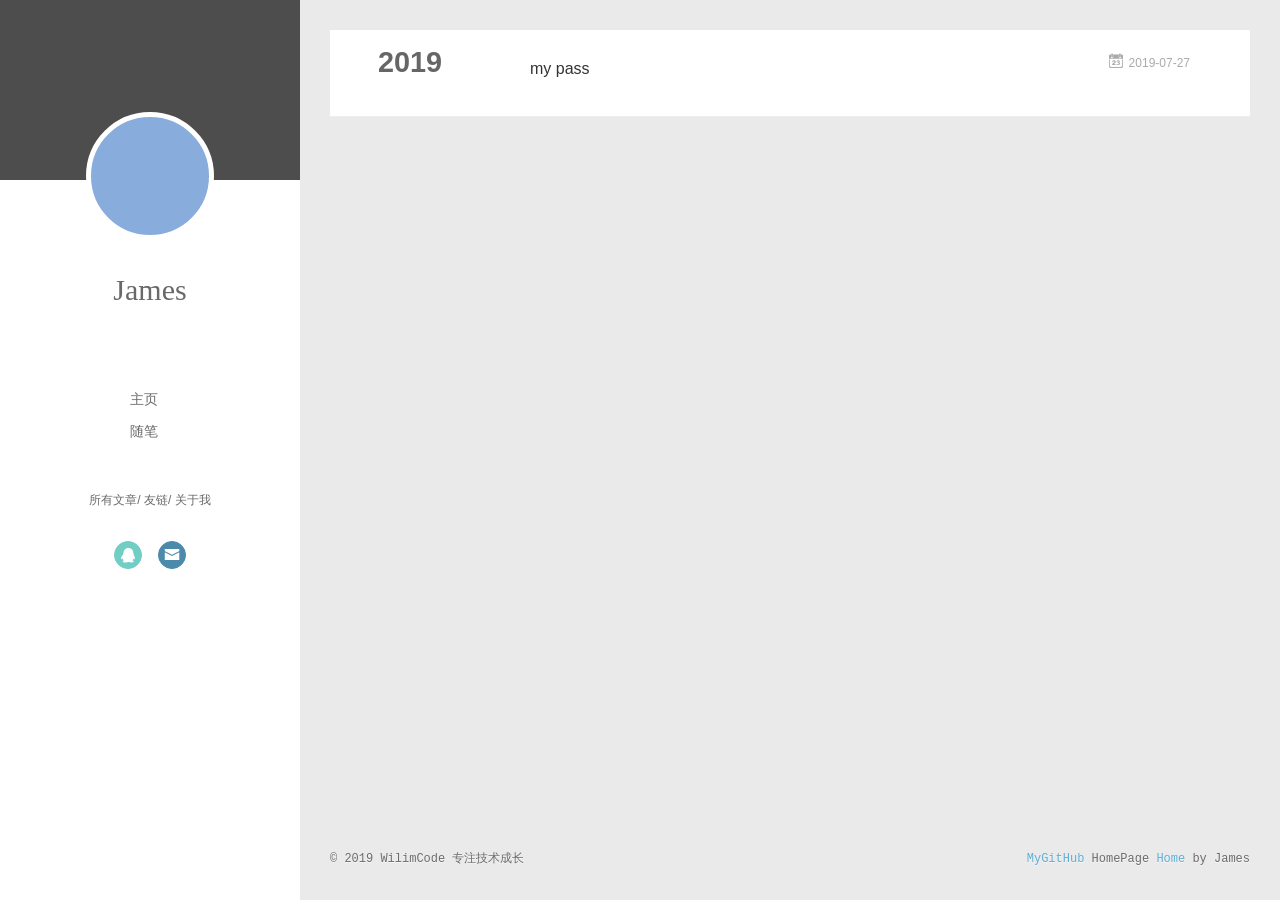
==== commit dc881c47: "Site updated: 2019-07-27 14:34:32" ====
--- a/archives/index.html
+++ b/archives/index.html
@@ -182,12 +182,13 @@
         <div class="outer">
           <div id="footer-info">
             <div class="footer-left">
-              &copy; 2019 James
+              &copy; 2019 WilimCode 专注技术成长
             </div>
             <div class="footer-right">
-              <a href="http://hexo.io/" target="_blank">Hexo</a> Theme <a href="https://github.com/litten/hexo-theme-yilia"
-                                                                                              target="_blank">Yilia</a>
-              by Litten
+              <a href="https://github.com/linxjames"
+                                                                                              target="_blank">MyGitHub</a>
+              HomePage <a href="http://xzlxh.club" target="_blank">Home</a> by
+              James
             </div>
           </div>
         </div>
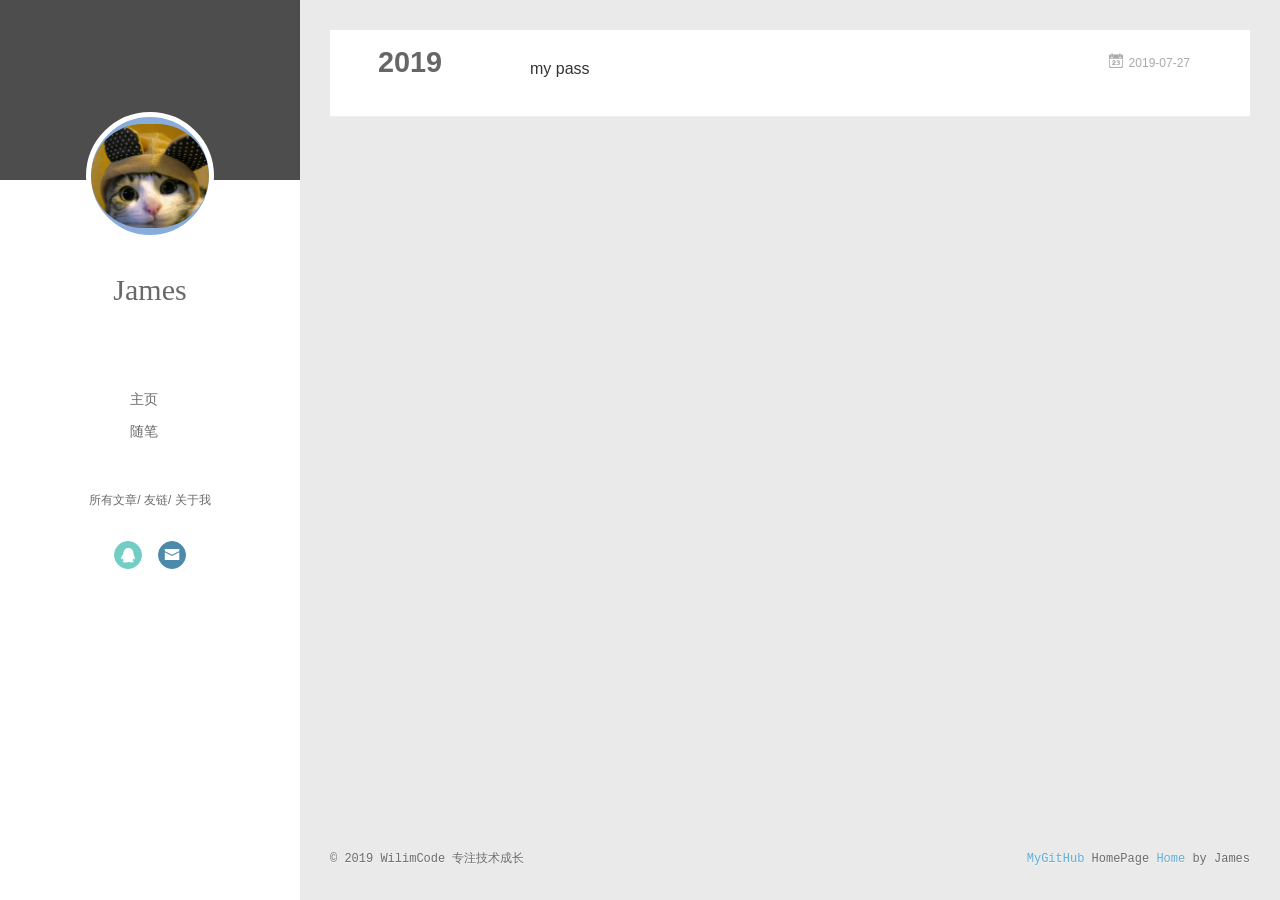
==== commit e76c94b9: "Site updated: 2019-07-27 15:07:25" ====
--- a/archives/index.html
+++ b/archives/index.html
@@ -45,7 +45,7 @@
       <div class="intrude-less">
         <header id="header" class="inner">
           <a href="/" class="profilepic">
-            <img src="" class="js-avatar">
+            <img src="/assets/img/head.jpeg" class="js-avatar">
           </a>
           <hgroup>
             <h1 class="header-author"><a href="/">James</a></h1>
@@ -99,7 +99,7 @@
         <div class="intrude-less">
           <header id="header" class="inner">
             <div class="profilepic">
-              <img src="" class="js-avatar">
+              <img src="/assets/img/head.jpeg" class="js-avatar">
             </div>
             <hgroup>
               <h1 class="header-author js-header-author">James</h1>
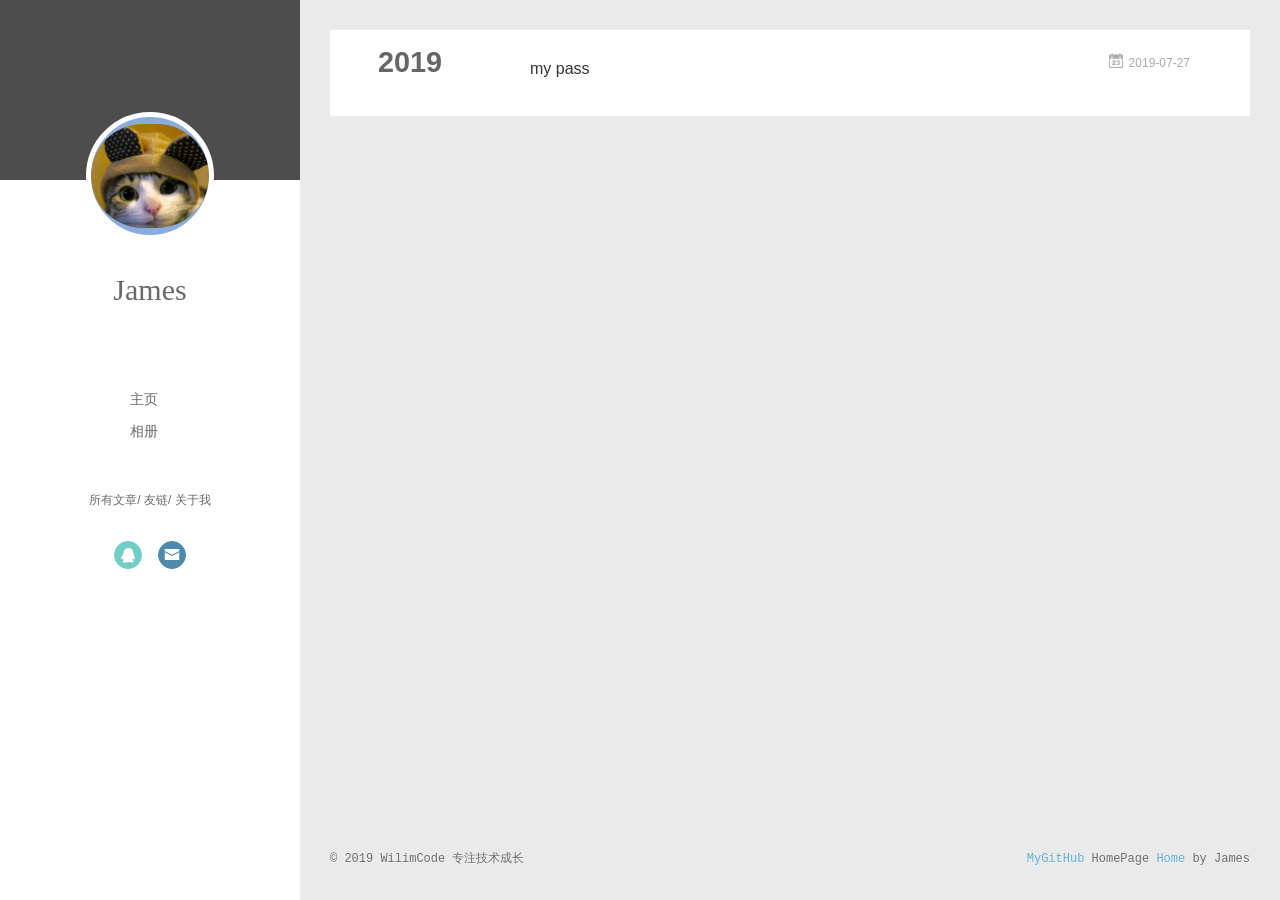
==== commit 8525490d: "Site updated: 2019-07-27 15:37:50" ====
--- a/archives/index.html
+++ b/archives/index.html
@@ -11,13 +11,16 @@
   <title>Archives | WilimCode 专注技术成长</title>
   <meta name="viewport"
                                                                                   content="width=device-width, initial-scale=1, maximum-scale=1">
+  <meta name="description" content="鸟岁鸾凤飞腾远，人伴贤良品质高">
   <meta property="og:type" content="website">
   <meta property="og:title" content="WilimCode 专注技术成长">
   <meta property="og:url" content="http://xzlxh.club/archives/index.html">
   <meta property="og:site_name" content="WilimCode 专注技术成长">
+  <meta property="og:description" content="鸟岁鸾凤飞腾远，人伴贤良品质高">
   <meta property="og:locale" content="default">
   <meta name="twitter:card" content="summary">
   <meta name="twitter:title" content="WilimCode 专注技术成长">
+  <meta name="twitter:description" content="鸟岁鸾凤飞腾远，人伴贤良品质高">
 
   <link rel="alternative" href="/atom.xml" title="WilimCode 专注技术成长"
                                                                                   type="application/atom+xml">
@@ -56,7 +59,7 @@
 
               <li><a href="/">主页</a></li>
 
-              <li><a href="/tags/相册/">随笔</a></li>
+              <li><a href="/tags/相册/">相册</a></li>
 
             </ul>
           </nav>
@@ -123,7 +126,7 @@
 
                 <li style="width: 50%"><a href="/">主页</a></li>
 
-                <li style="width: 50%"><a href="/tags/相册/">随笔</a></li>
+                <li style="width: 50%"><a href="/tags/相册/">相册</a></li>
 
               </ul>
             </nav>
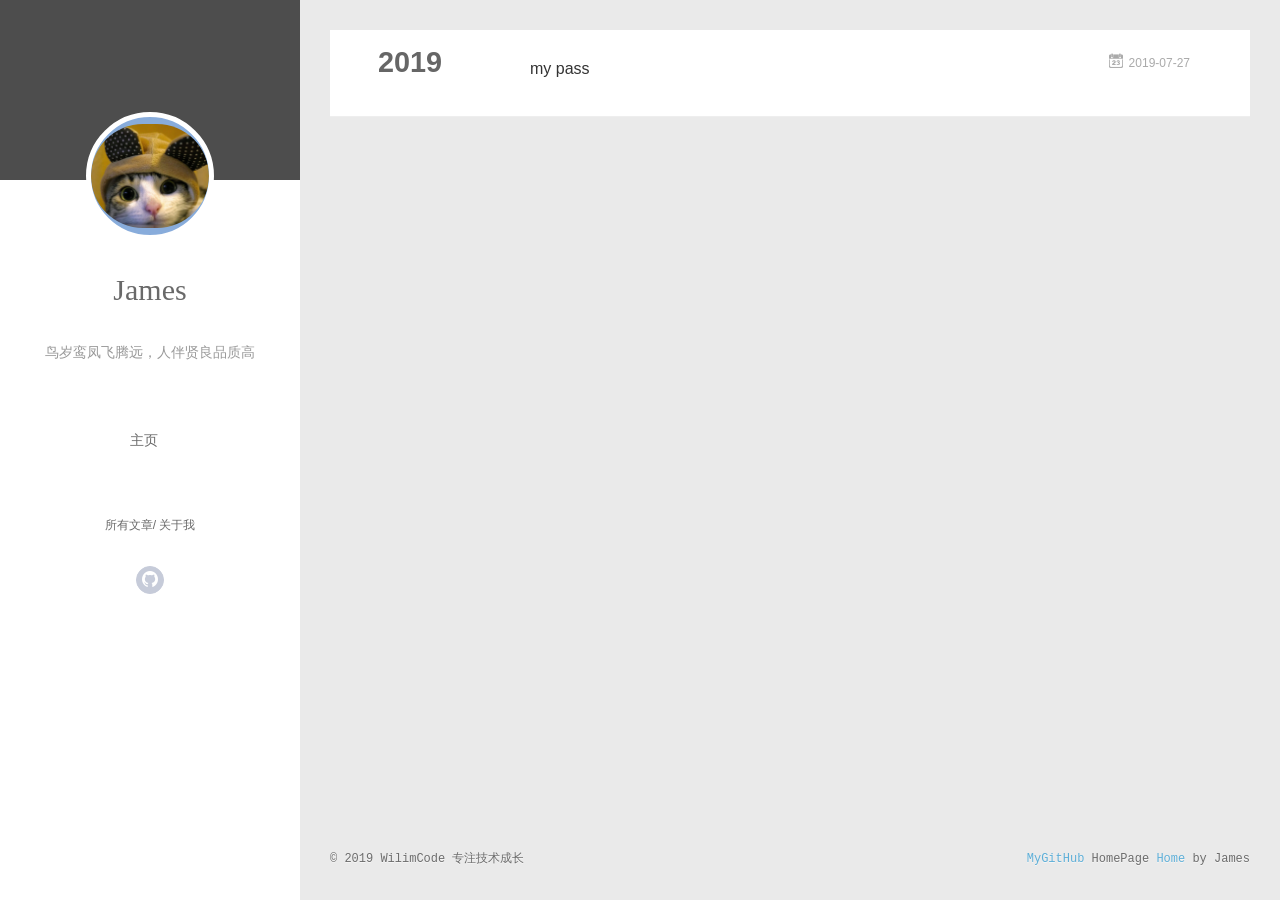
==== commit f9513416: "Site updated: 2019-07-27 18:18:54" ====
--- a/archives/index.html
+++ b/archives/index.html
@@ -7,20 +7,17 @@
 
   <meta name="renderer" content="webkit">
   <meta http-equiv="X-UA-Compatible" content="IE=edge">
-  <link rel="dns-prefetch" href="http://xzlxh.club">
+  <link rel="dns-prefetch" href="https://www.xzlxh.club">
   <title>Archives | WilimCode 专注技术成长</title>
   <meta name="viewport"
                                                                                   content="width=device-width, initial-scale=1, maximum-scale=1">
-  <meta name="description" content="鸟岁鸾凤飞腾远，人伴贤良品质高">
   <meta property="og:type" content="website">
   <meta property="og:title" content="WilimCode 专注技术成长">
-  <meta property="og:url" content="http://xzlxh.club/archives/index.html">
+  <meta property="og:url" content="https://www.xzlxh.club/archives/index.html">
   <meta property="og:site_name" content="WilimCode 专注技术成长">
-  <meta property="og:description" content="鸟岁鸾凤飞腾远，人伴贤良品质高">
   <meta property="og:locale" content="default">
   <meta name="twitter:card" content="summary">
   <meta name="twitter:title" content="WilimCode 专注技术成长">
-  <meta name="twitter:description" content="鸟岁鸾凤飞腾远，人伴贤良品质高">
 
   <link rel="alternative" href="/atom.xml" title="WilimCode 专注技术成长"
                                                                                   type="application/atom+xml">
@@ -54,12 +51,12 @@
             <h1 class="header-author"><a href="/">James</a></h1>
           </hgroup>
 
+          <p class="header-subtitle">鸟岁鸾凤飞腾远，人伴贤良品质高</p>
+
           <nav class="header-menu">
             <ul>
 
               <li><a href="/">主页</a></li>
-
-              <li><a href="/tags/相册/">相册</a></li>
 
             </ul>
           </nav>
@@ -68,9 +65,6 @@
             <a q-on="click: openSlider(e, 'innerArchive')"
                                                                                             href="javascript:void(0)">所有文章</a>
 
-            <a q-on="click: openSlider(e, 'friends')"
-                                                                                            href="javascript:void(0)">友链</a>
-
             <a q-on="click: openSlider(e, 'aboutme')"
                                                                                             href="javascript:void(0)">关于我</a>
 
@@ -78,12 +72,9 @@
           <nav class="header-nav">
             <div class="social">
 
-              <a class="qq" target="_blank" href="/1015693563" title="qq"><i
-                                                                                                class="icon-qq"></i></a>
-
-              <a class="mail" target="_blank" href="/1015693563@qq.com"
-                                                                                              title="mail"><i
-                                                                                                class="icon-mail"></i></a>
+              <a class="github" target="_blank" href="https://github.com/linxjames"
+                                                                                              title="github"><i
+                                                                                                class="icon-github"></i></a>
 
             </div>
           </nav>
@@ -108,15 +99,17 @@
               <h1 class="header-author js-header-author">James</h1>
             </hgroup>
 
+            <p class="header-subtitle"><i
+                                                                                              class="icon icon-quo-left"></i>鸟岁鸾凤飞腾远，人伴贤良品质高<i
+                                                                                              class="icon icon-quo-right"></i>
+            </p>
+
             <nav class="header-nav">
               <div class="social">
 
-                <a class="qq" target="_blank" href="/1015693563" title="qq"><i
-                                                                                                  class="icon-qq"></i></a>
-
-                <a class="mail" target="_blank" href="/1015693563@qq.com"
-                                                                                                title="mail"><i
-                                                                                                  class="icon-mail"></i></a>
+                <a class="github" target="_blank" href="https://github.com/linxjames"
+                                                                                                title="github"><i
+                                                                                                  class="icon-github"></i></a>
 
               </div>
             </nav>
@@ -124,9 +117,7 @@
             <nav class="header-menu js-header-menu">
               <ul style="width: 50%">
 
-                <li style="width: 50%"><a href="/">主页</a></li>
-
-                <li style="width: 50%"><a href="/tags/相册/">相册</a></li>
+                <li style="width: 100%"><a href="/">主页</a></li>
 
               </ul>
             </nav>
@@ -6807,18 +6798,13 @@
 
         <ul style="width: 70%">
 
-          <li style="width: 33.333333333333336%"
-                                                                                          q-on="click: openSlider(e, 'innerArchive')">
-            <a href="javascript:void(0)" q-class="active:innerArchive">所有文章</a>
+          <li style="width: 50%" q-on="click: openSlider(e, 'innerArchive')"><a href="javascript:void(0)"
+                                                                                            q-class="active:innerArchive">所有文章</a>
           </li>
 
-          <li style="width: 33.333333333333336%"
-                                                                                          q-on="click: openSlider(e, 'friends')">
-            <a href="javascript:void(0)" q-class="active:friends">友链</a></li>
-
-          <li style="width: 33.333333333333336%"
-                                                                                          q-on="click: openSlider(e, 'aboutme')">
-            <a href="javascript:void(0)" q-class="active:aboutme">关于我</a></li>
+          <li style="width: 50%" q-on="click: openSlider(e, 'aboutme')"><a href="javascript:void(0)"
+                                                                                            q-class="active:aboutme">关于我</a>
+          </li>
 
         </ul>
       </div>
@@ -6886,20 +6872,6 @@
           </ul>
         </section>
 
-        <section class="tools-section tools-section-friends" q-show="friends">
-
-          <ul class="search-ul">
-
-            <li class="search-li">
-              <a href="http://localhost:4000/" target="_blank"
-                                                                                              class="search-title"><i
-                                                                                                class="icon-quo-left icon"></i>友情链接1</a>
-            </li>
-
-          </ul>
-
-        </section>
-
         <section class="tools-section tools-section-me" q-show="aboutme">
 
           <div class="aboutme-wrap" id="js-aboutme">
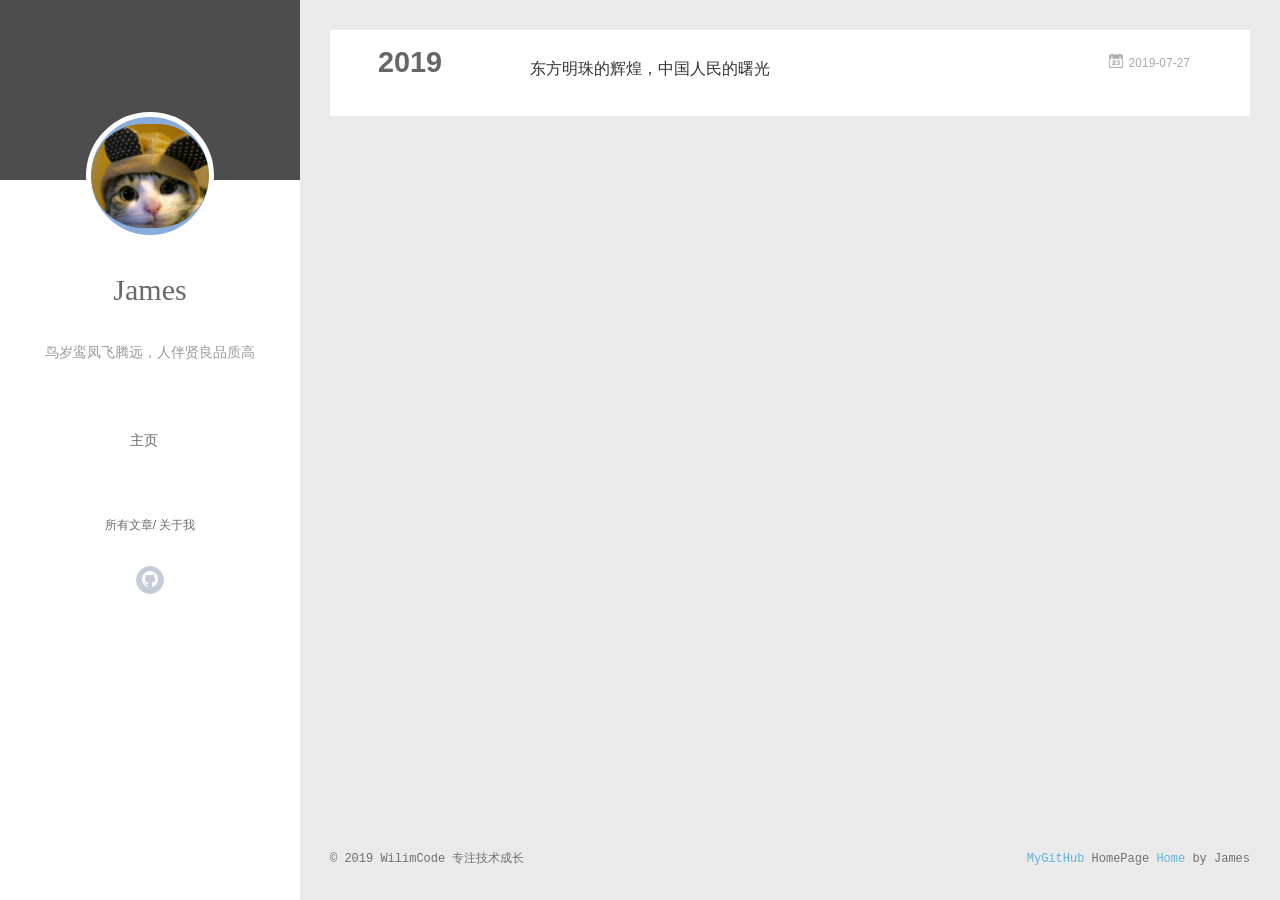
==== commit a13f2d2c: "Site updated: 2019-07-27 19:05:15" ====
--- a/archives/index.html
+++ b/archives/index.html
@@ -144,9 +144,9 @@
                   <div class="archive-article-inner">
                     <header class="archive-article-header">
                       <div class="article-meta">
-                        <a href="/2019/07/27/my-pass/"
+                        <a href="/2019/07/27/东方明珠的辉煌，中国人民的曙光/"
                                                                                                         class="archive-article-date">
-                          <time datetime="2019-07-27T04:00:51.000Z"
+                          <time datetime="2019-07-27T10:33:47.000Z"
                                                                                                           itemprop="datePublished"><i
                                                                                                             class="icon-calendar icon"></i>2019-07-27</time>
                         </a>
@@ -154,8 +154,7 @@
                       </div>
                       <h1 itemprop="name">
                         <a class="archive-article-title"
-                                                                                                        href="/2019/07/27/my-pass/">my
-                          pass</a>
+                                                                                                        href="/2019/07/27/东方明珠的辉煌，中国人民的曙光/">东方明珠的辉煌，中国人民的曙光</a>
                       </h1>
 
                       <div class="article-info info-on-right">
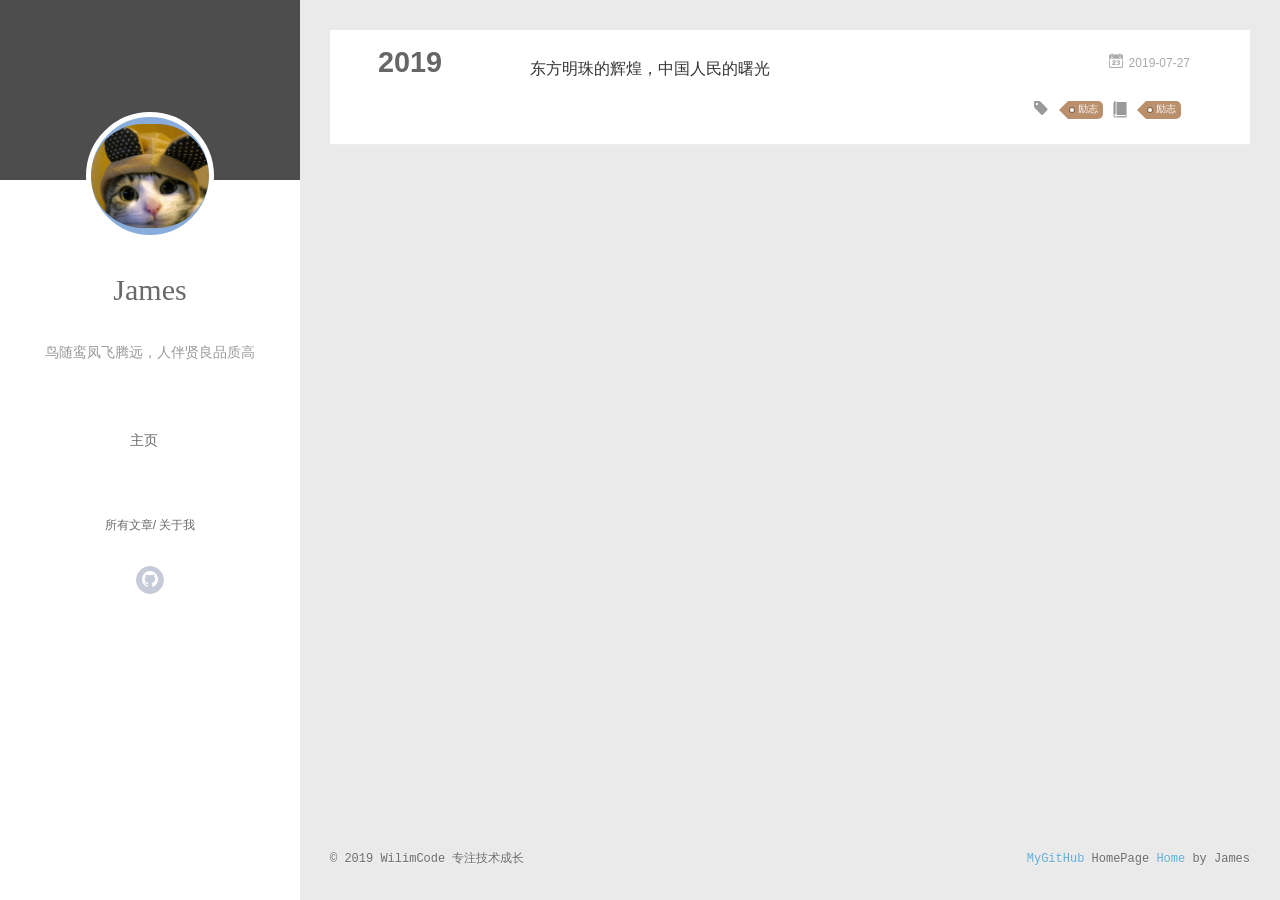
==== commit 5acf1c51: "Site updated: 2019-07-27 20:30:22" ====
--- a/archives/index.html
+++ b/archives/index.html
@@ -11,6 +11,7 @@
   <title>Archives | WilimCode 专注技术成长</title>
   <meta name="viewport"
                                                                                   content="width=device-width, initial-scale=1, maximum-scale=1">
+  <meta name="keywords" content="励志">
   <meta property="og:type" content="website">
   <meta property="og:title" content="WilimCode 专注技术成长">
   <meta property="og:url" content="https://www.xzlxh.club/archives/index.html">
@@ -51,7 +52,7 @@
             <h1 class="header-author"><a href="/">James</a></h1>
           </hgroup>
 
-          <p class="header-subtitle">鸟岁鸾凤飞腾远，人伴贤良品质高</p>
+          <p class="header-subtitle">鸟随鸾凤飞腾远，人伴贤良品质高</p>
 
           <nav class="header-menu">
             <ul>
@@ -100,7 +101,7 @@
             </hgroup>
 
             <p class="header-subtitle"><i
-                                                                                              class="icon icon-quo-left"></i>鸟岁鸾凤飞腾远，人伴贤良品质高<i
+                                                                                              class="icon icon-quo-left"></i>鸟随鸾凤飞腾远，人伴贤良品质高<i
                                                                                               class="icon icon-quo-right"></i>
             </p>
 
@@ -158,6 +159,29 @@
                       </h1>
 
                       <div class="article-info info-on-right">
+                        <div class="article-tag tagcloud">
+                          <i class="icon-price-tags icon"></i>
+                          <ul class="article-tag-list">
+
+                            <li class="article-tag-list-item">
+                              <a href="javascript:void(0)"
+                                                                                                              class="js-tag article-tag-list-link color3">励志</a>
+                            </li>
+
+                          </ul>
+                        </div>
+
+                        <div class="article-category tagcloud">
+                          <i class="icon-book icon"></i>
+                          <ul class="article-tag-list">
+
+                            <li class="article-tag-list-item">
+                              <a href="/categories/励志//"
+                                                                                                              class="article-tag-list-link color3">励志</a>
+                            </li>
+
+                          </ul>
+                        </div>
 
                       </div>
                       <div class="clearfix"></div>
@@ -6825,6 +6849,10 @@
             </label>
             <ul class="article-tag-list" q-show="showTags">
 
+              <li class="article-tag-list-item">
+                <a href="javascript:void(0)" class="js-tag color3">励志</a>
+              </li>
+
               <div class="clearfix"></div>
             </ul>
           </div>
